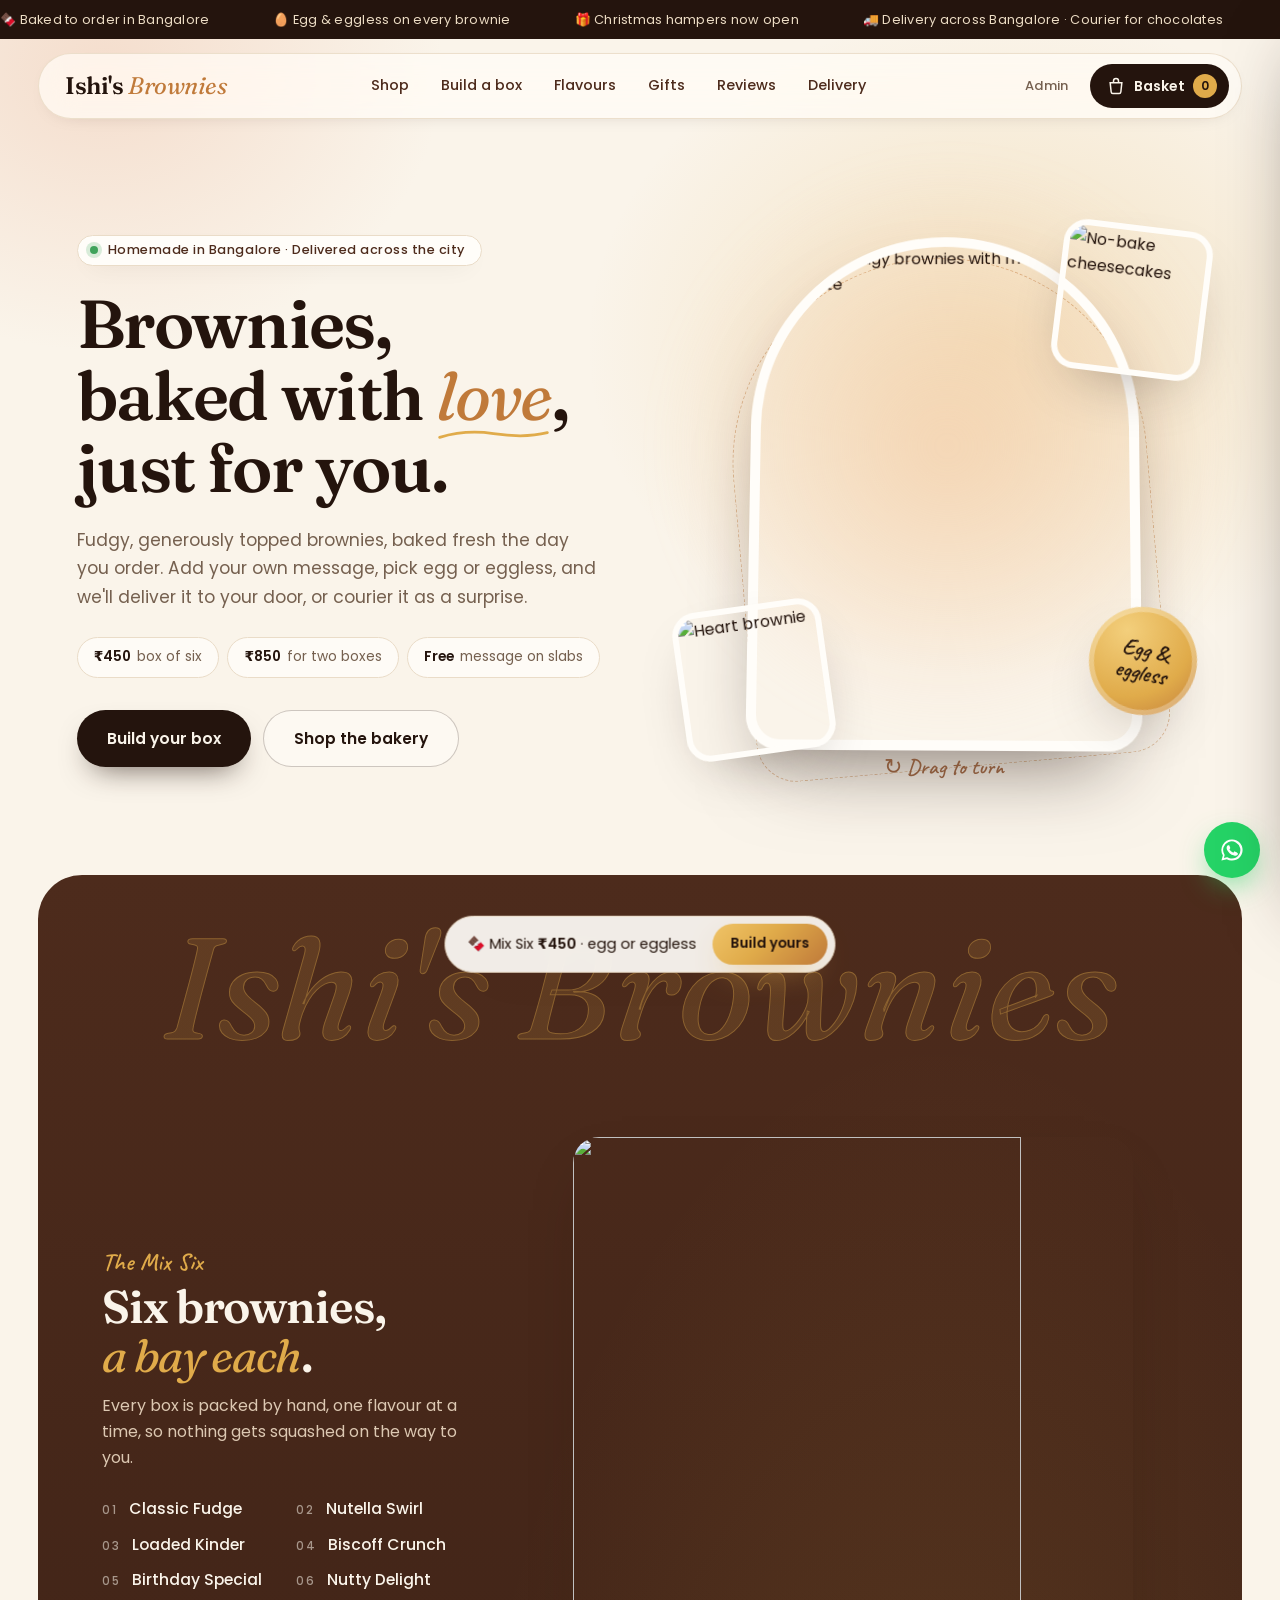
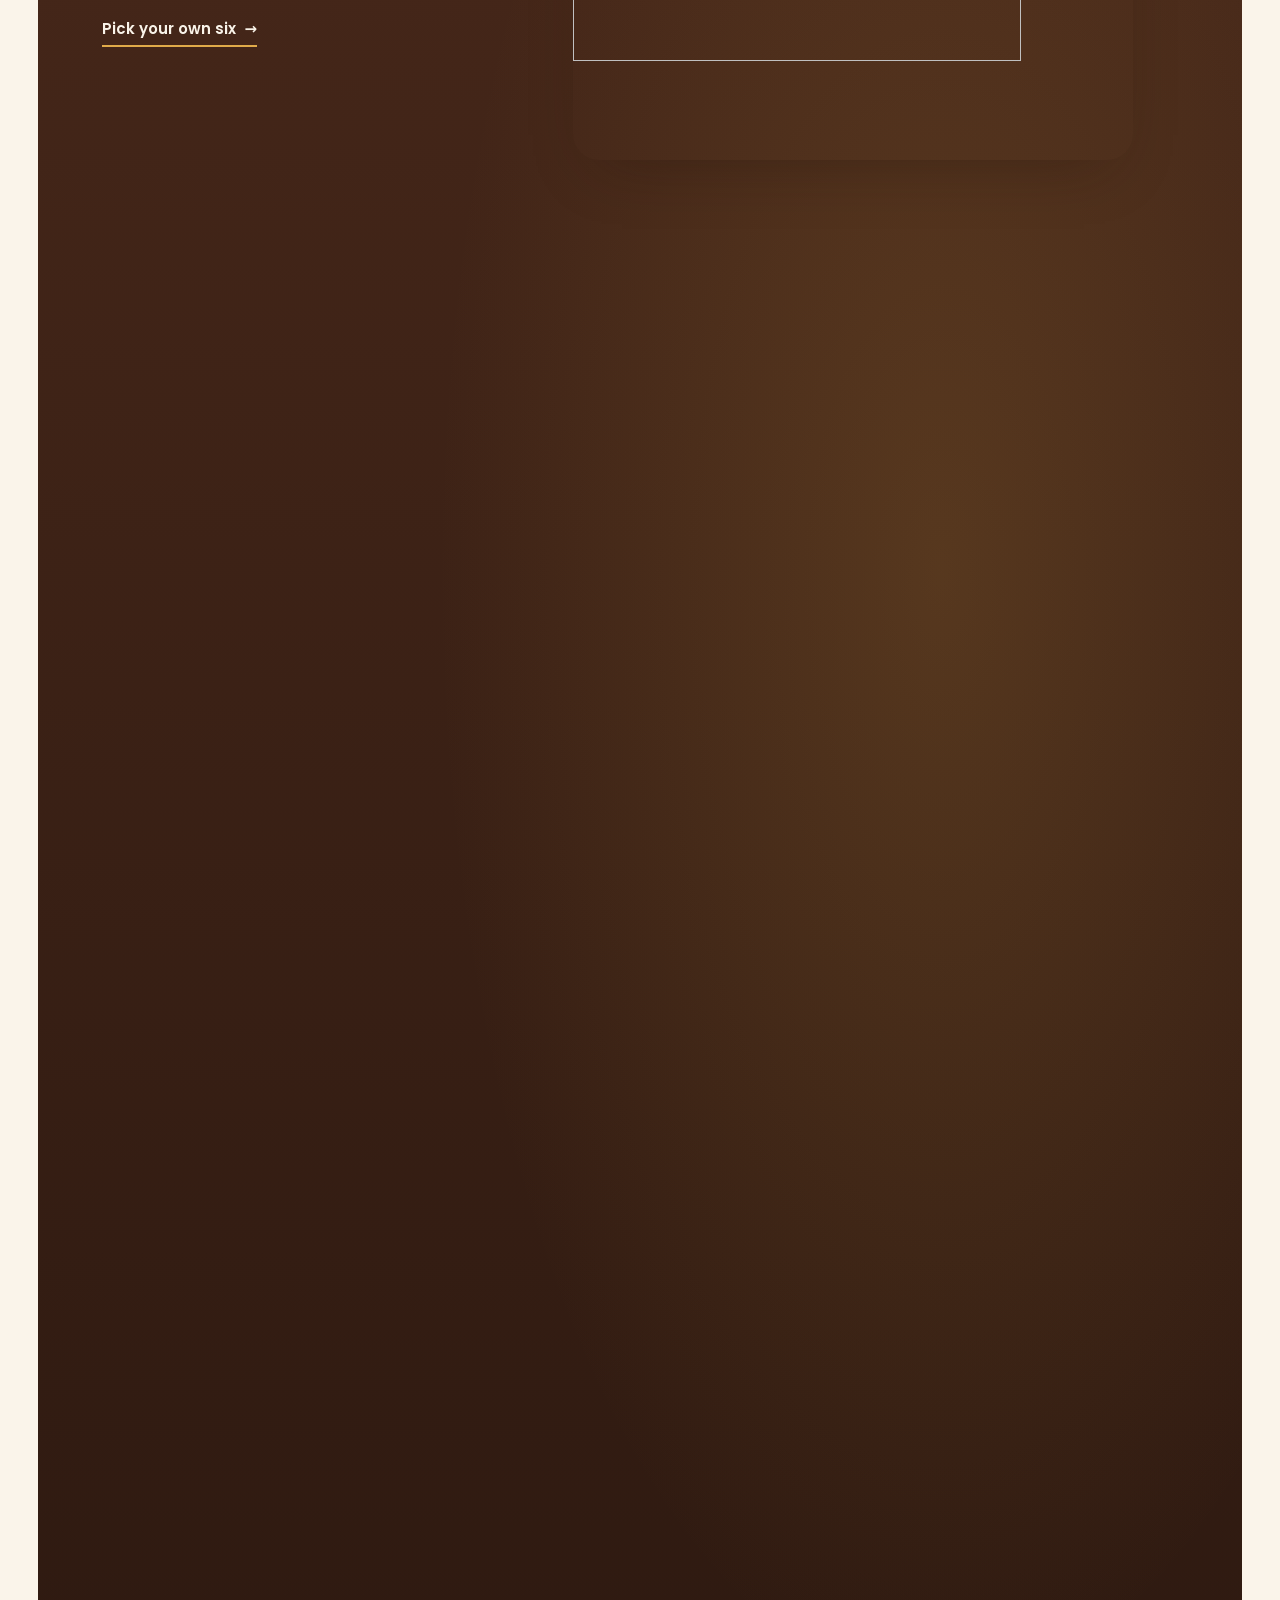
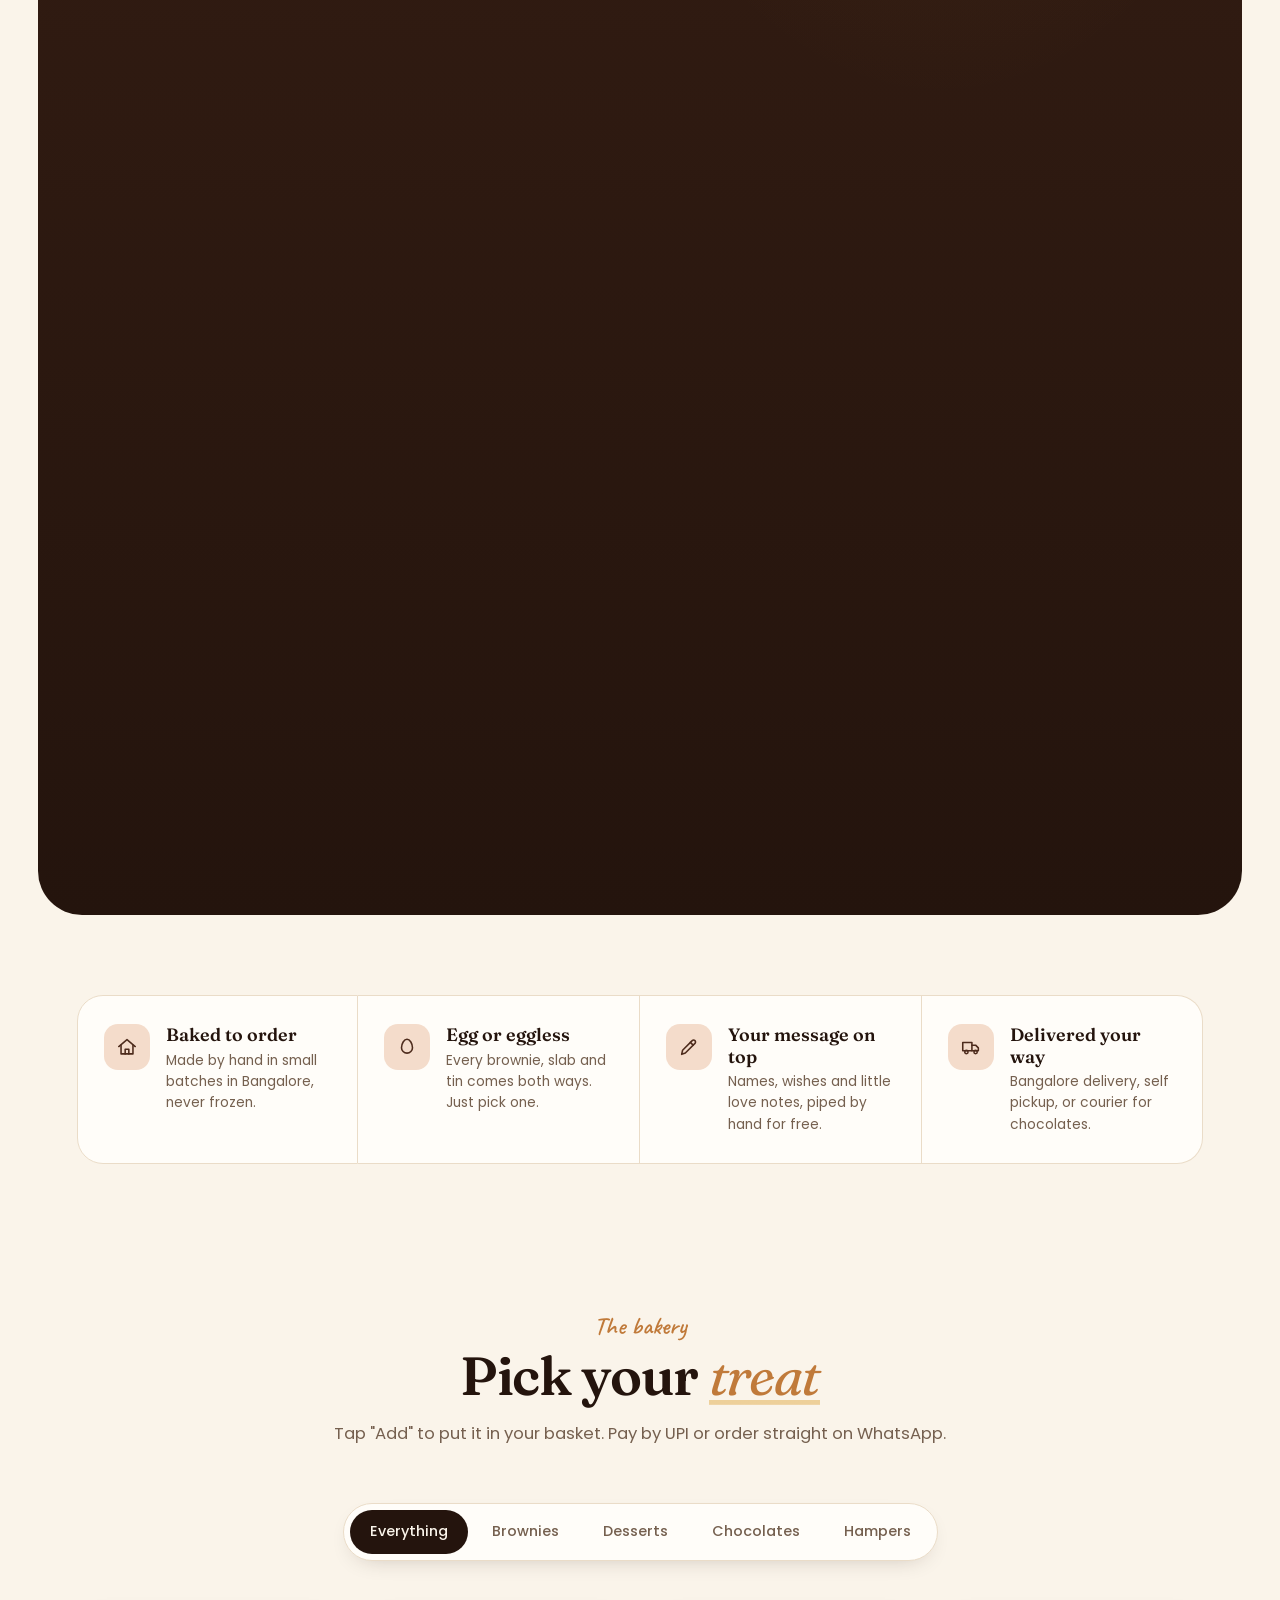
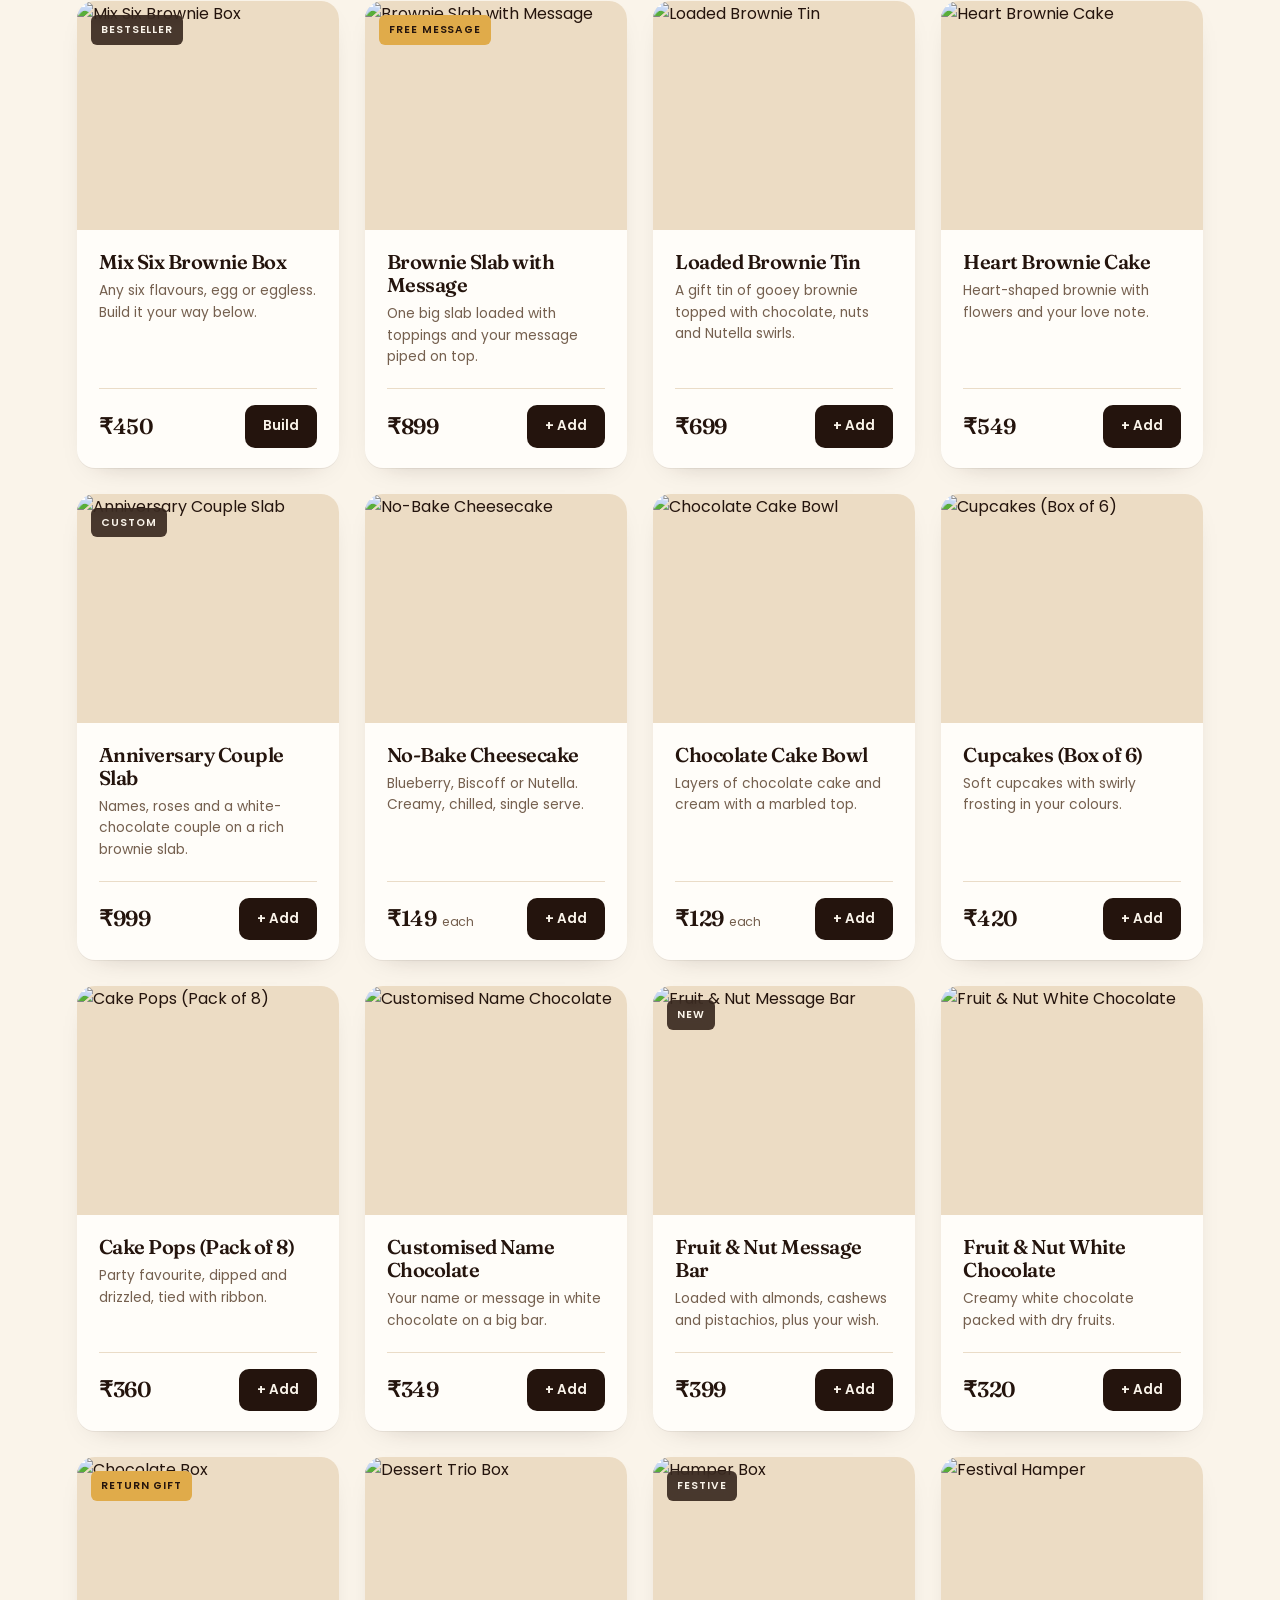
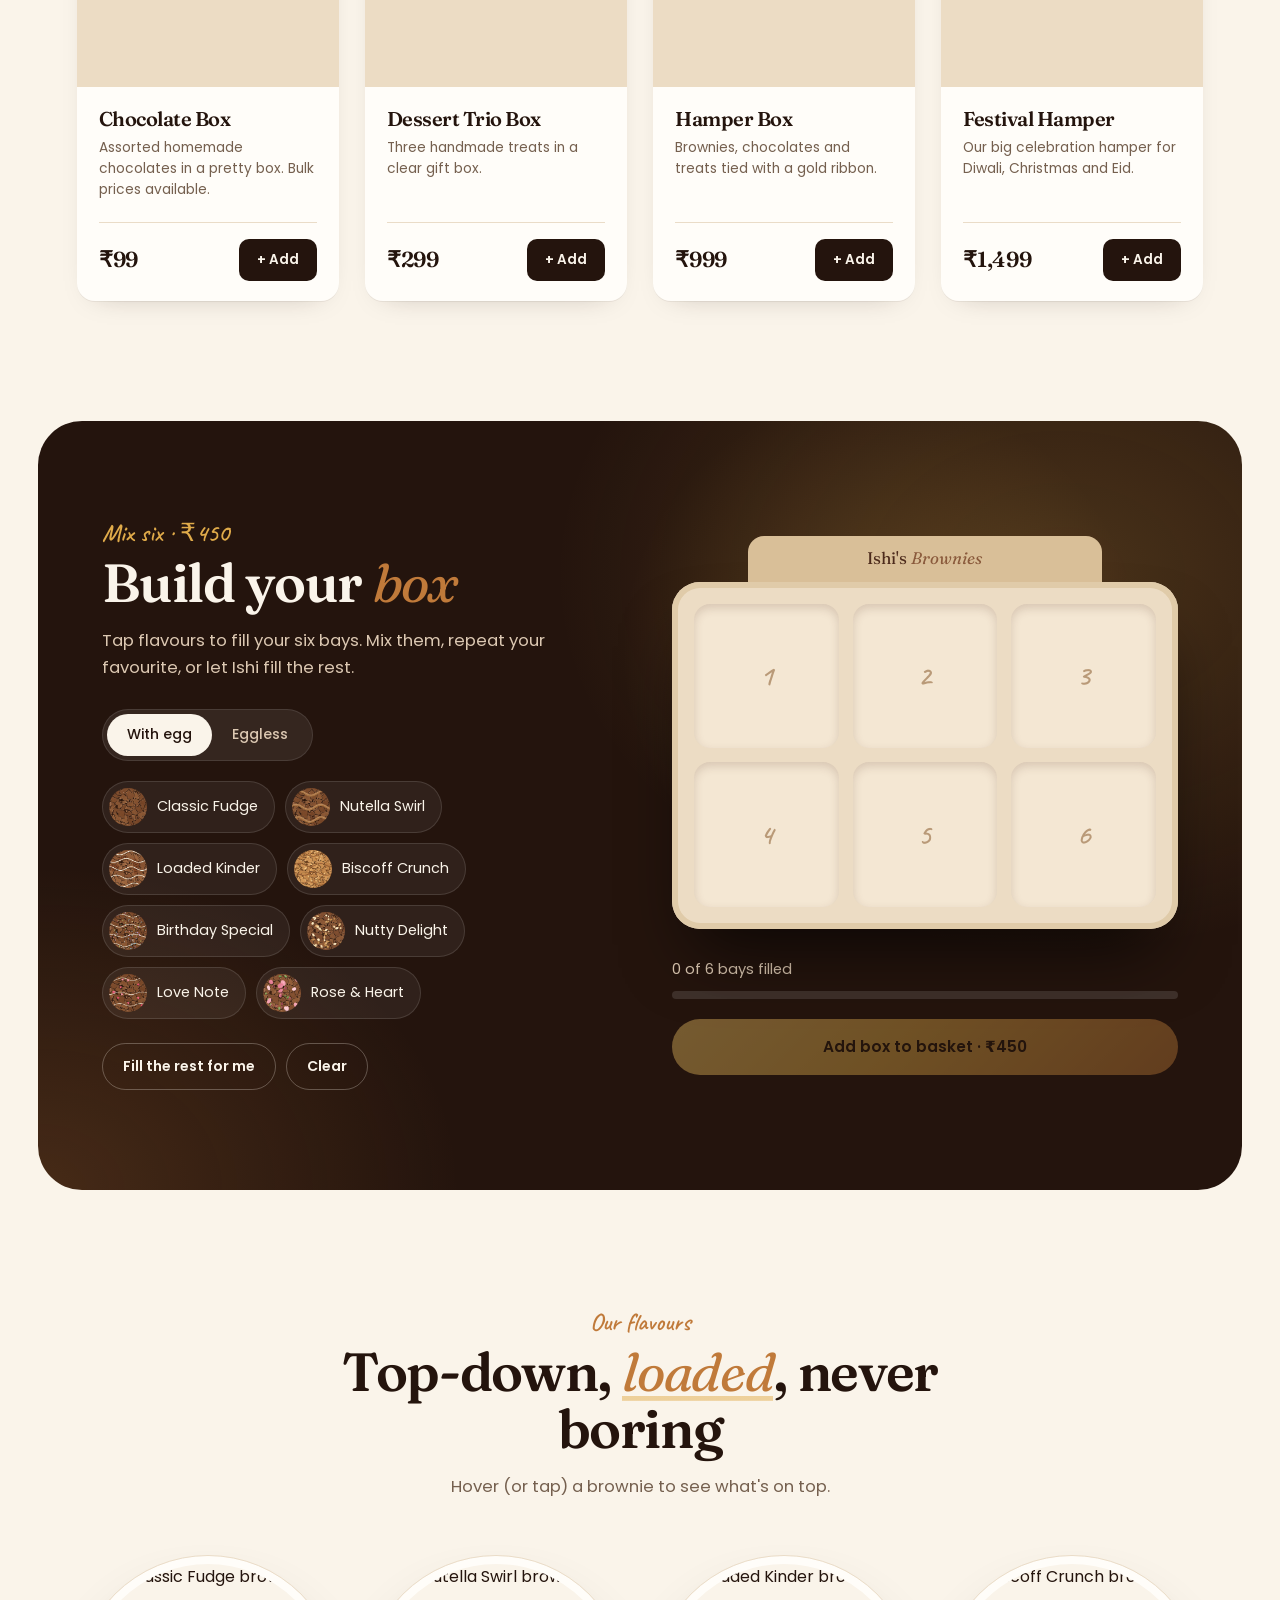
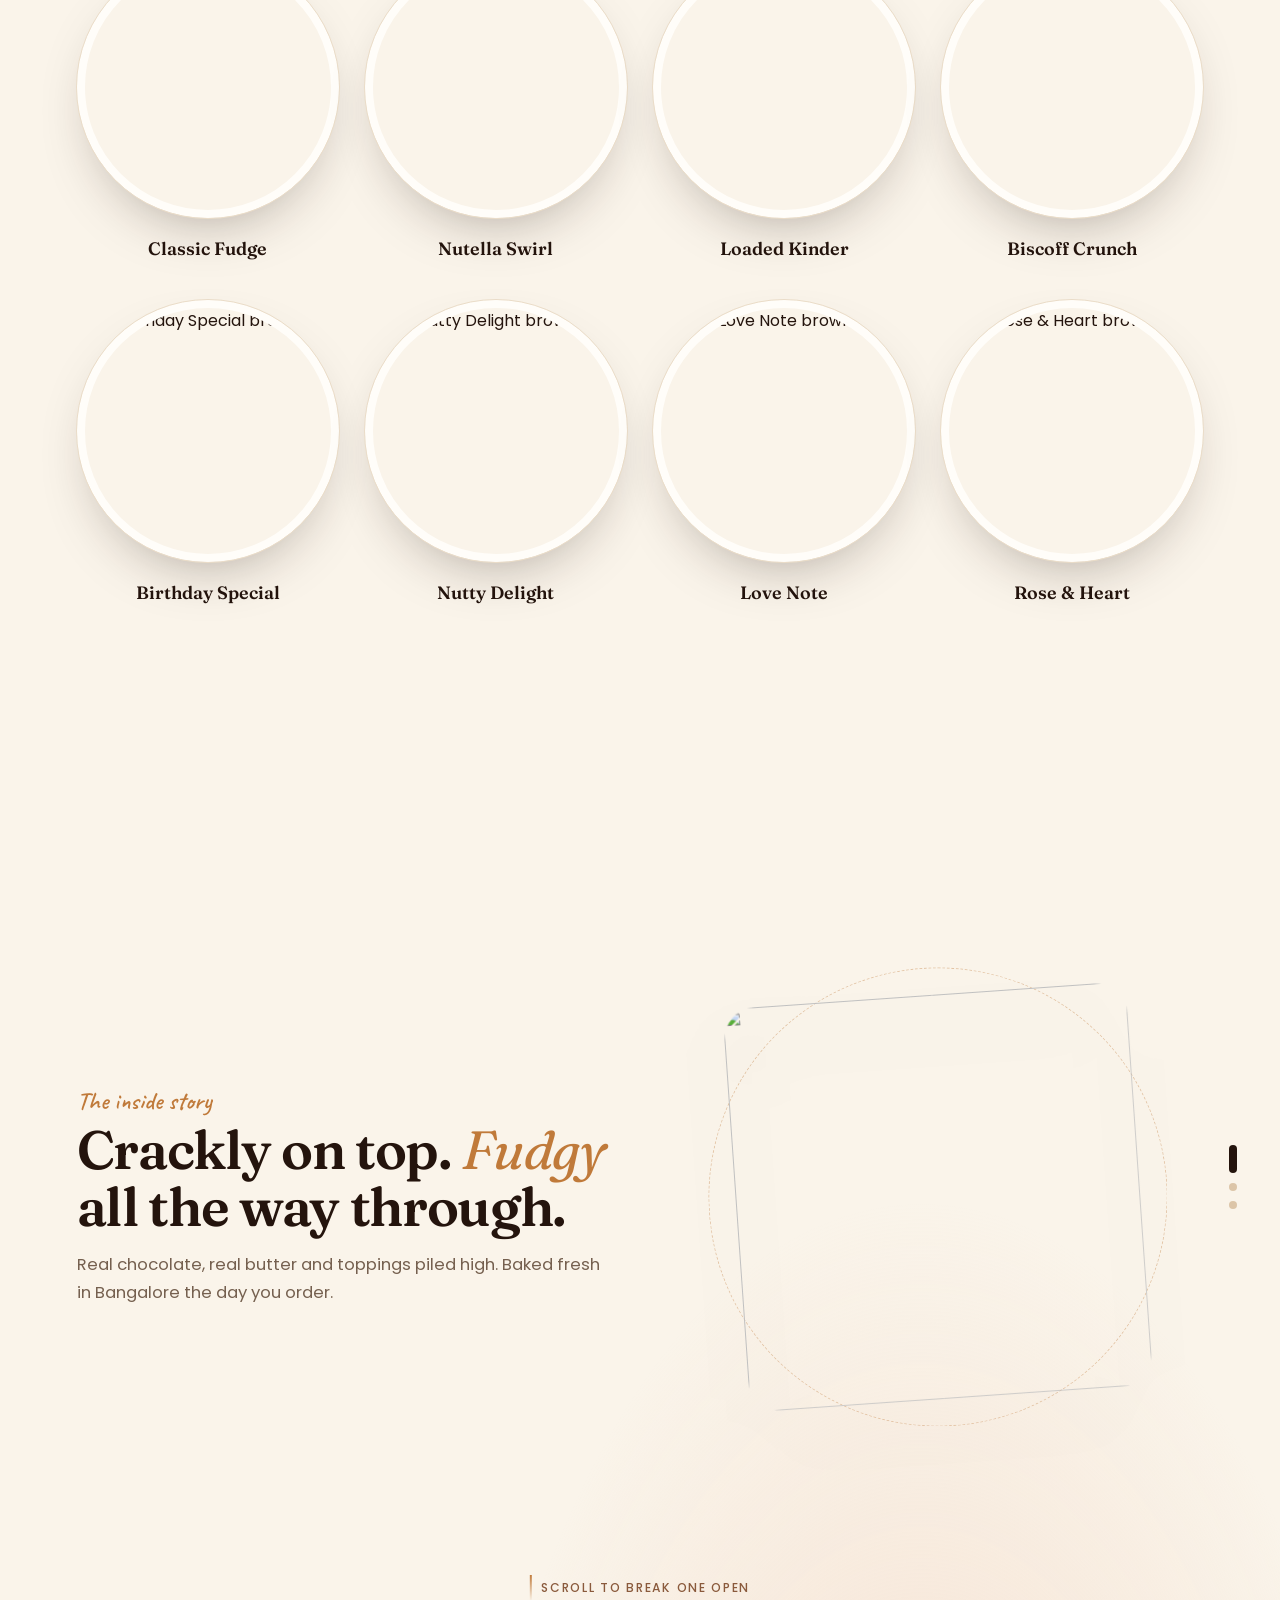
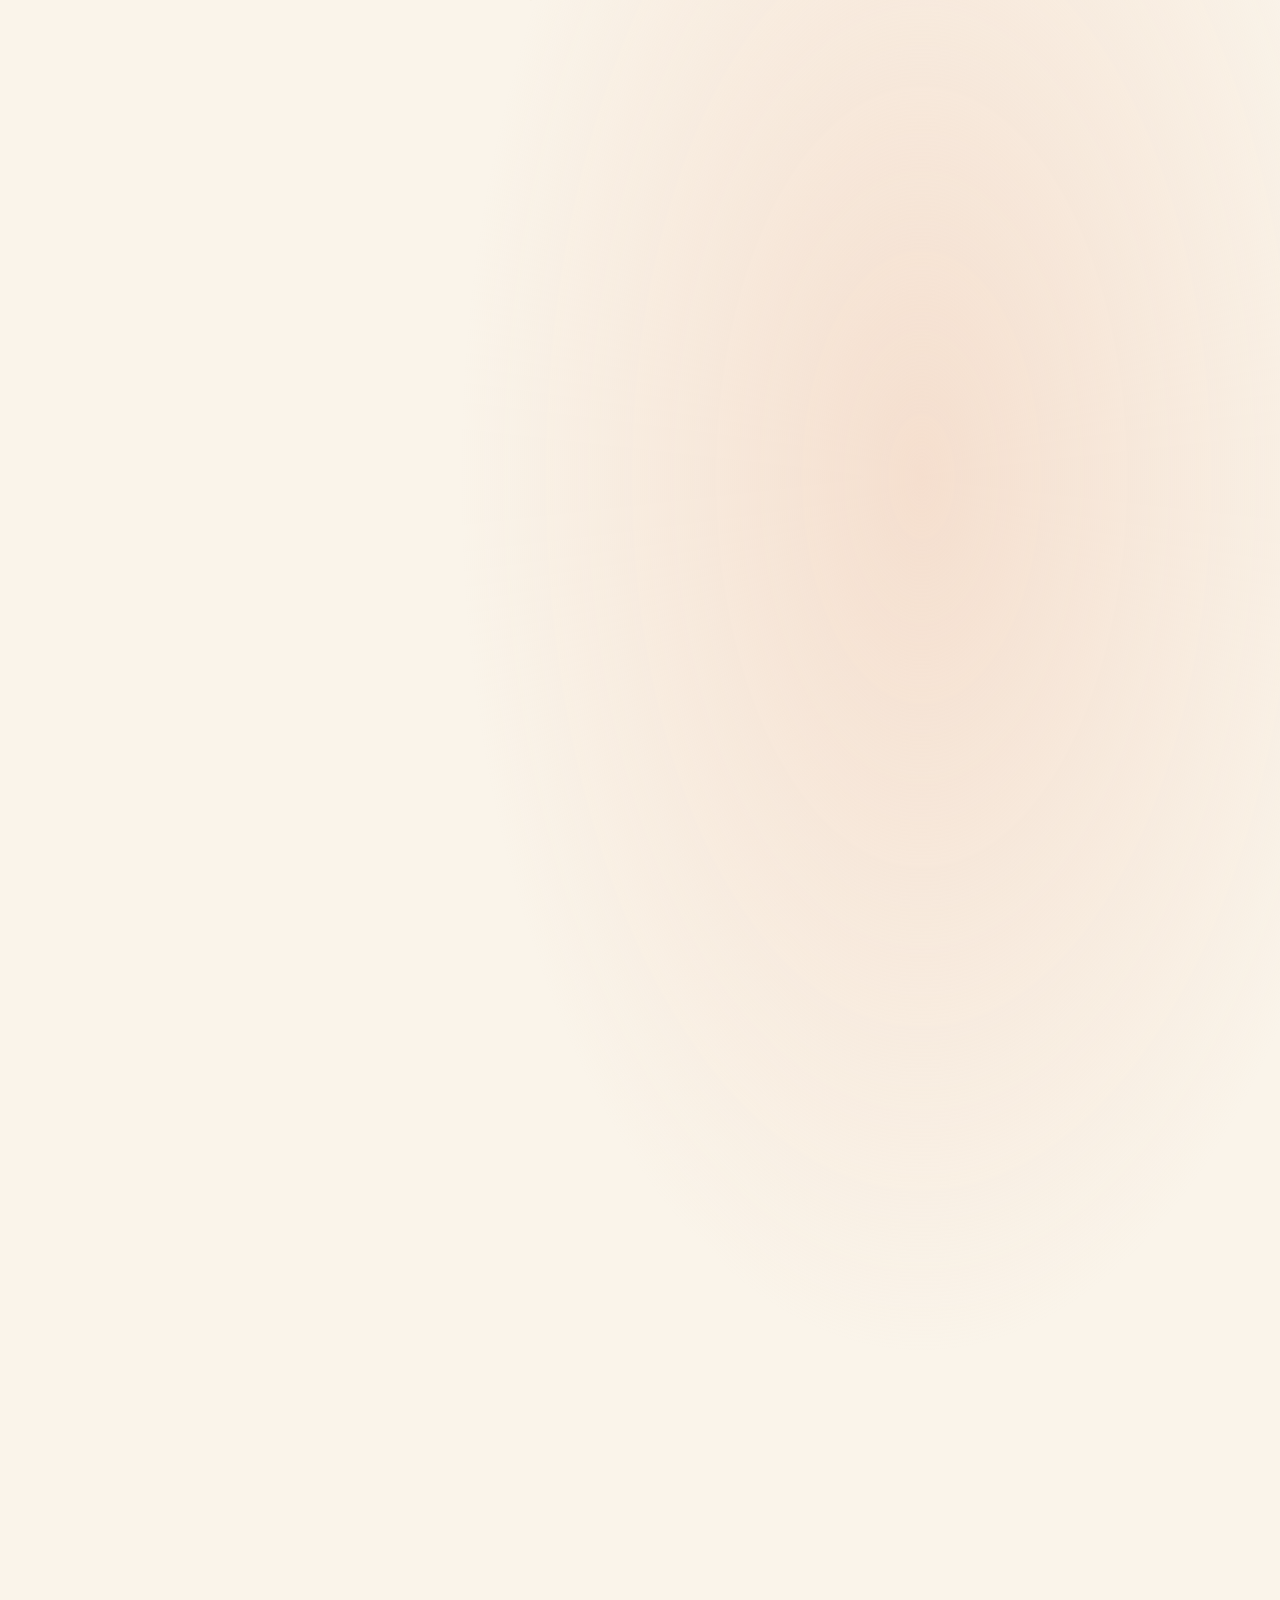
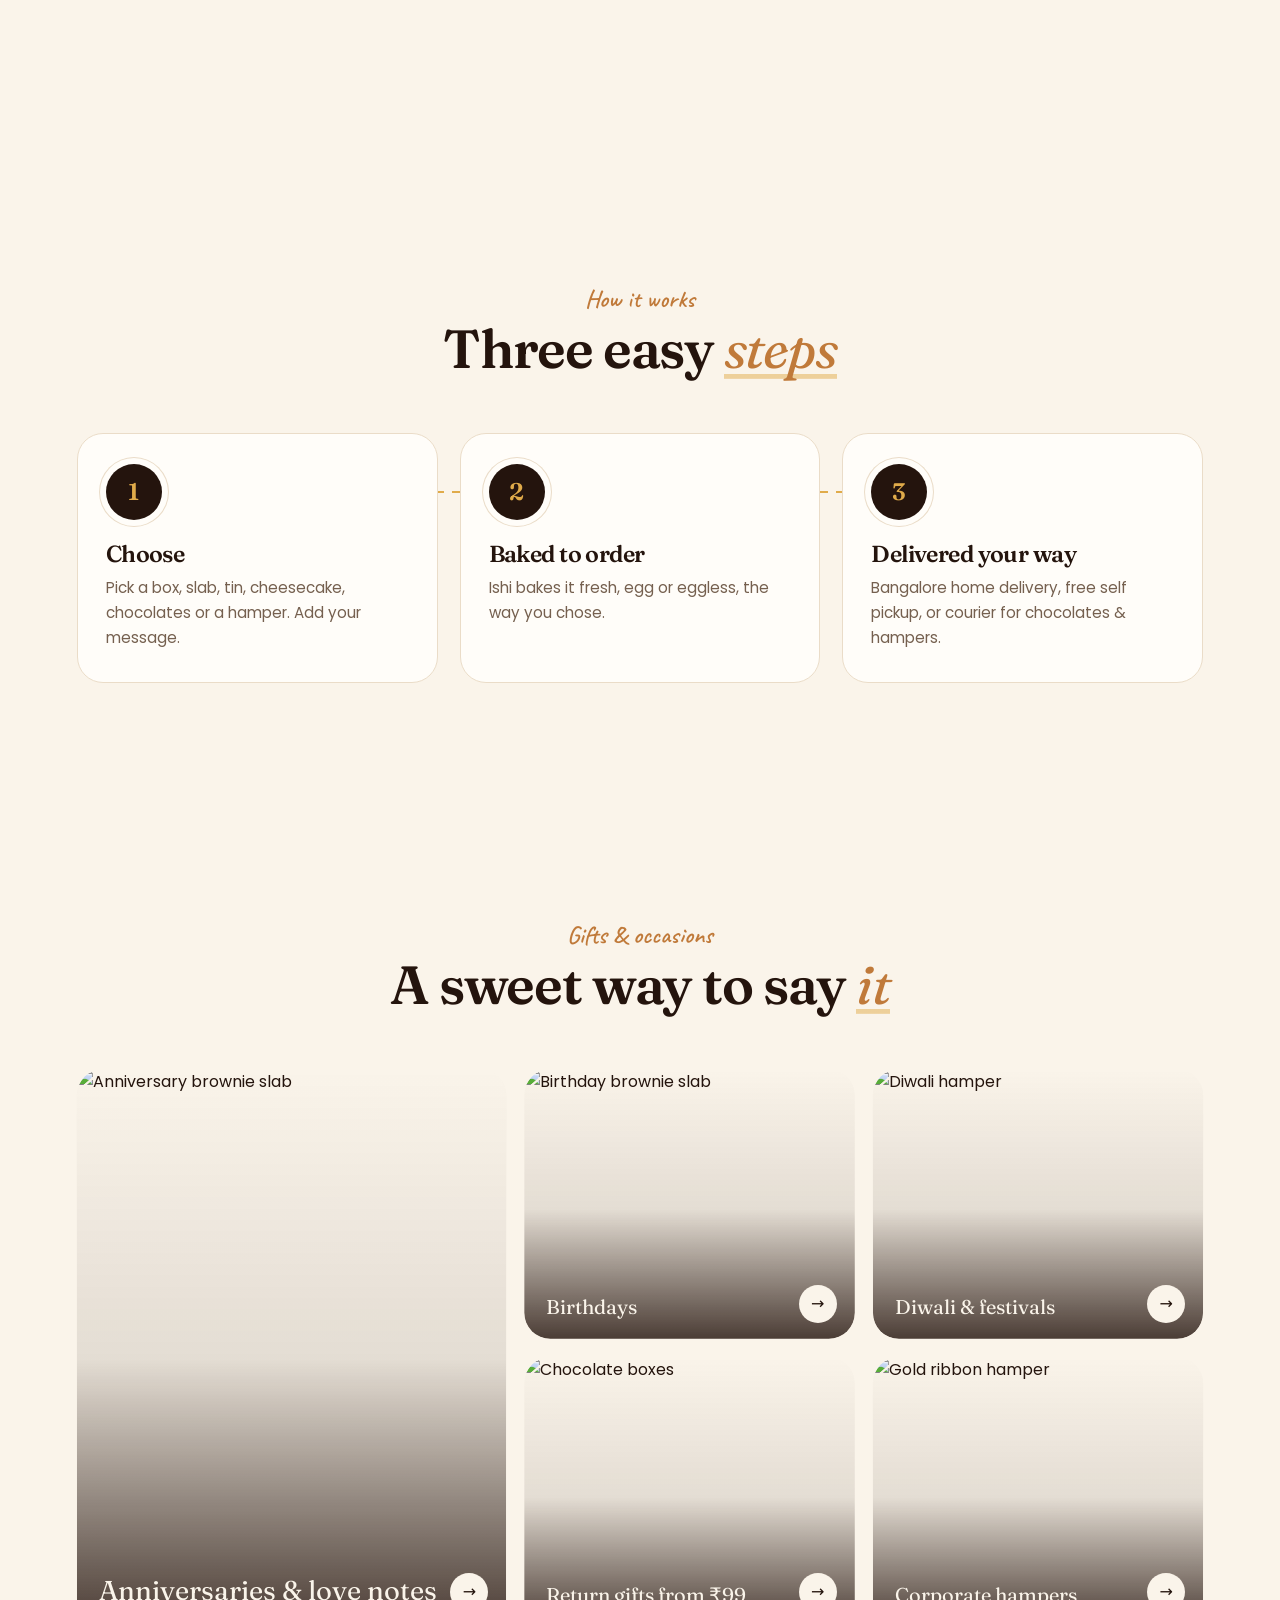
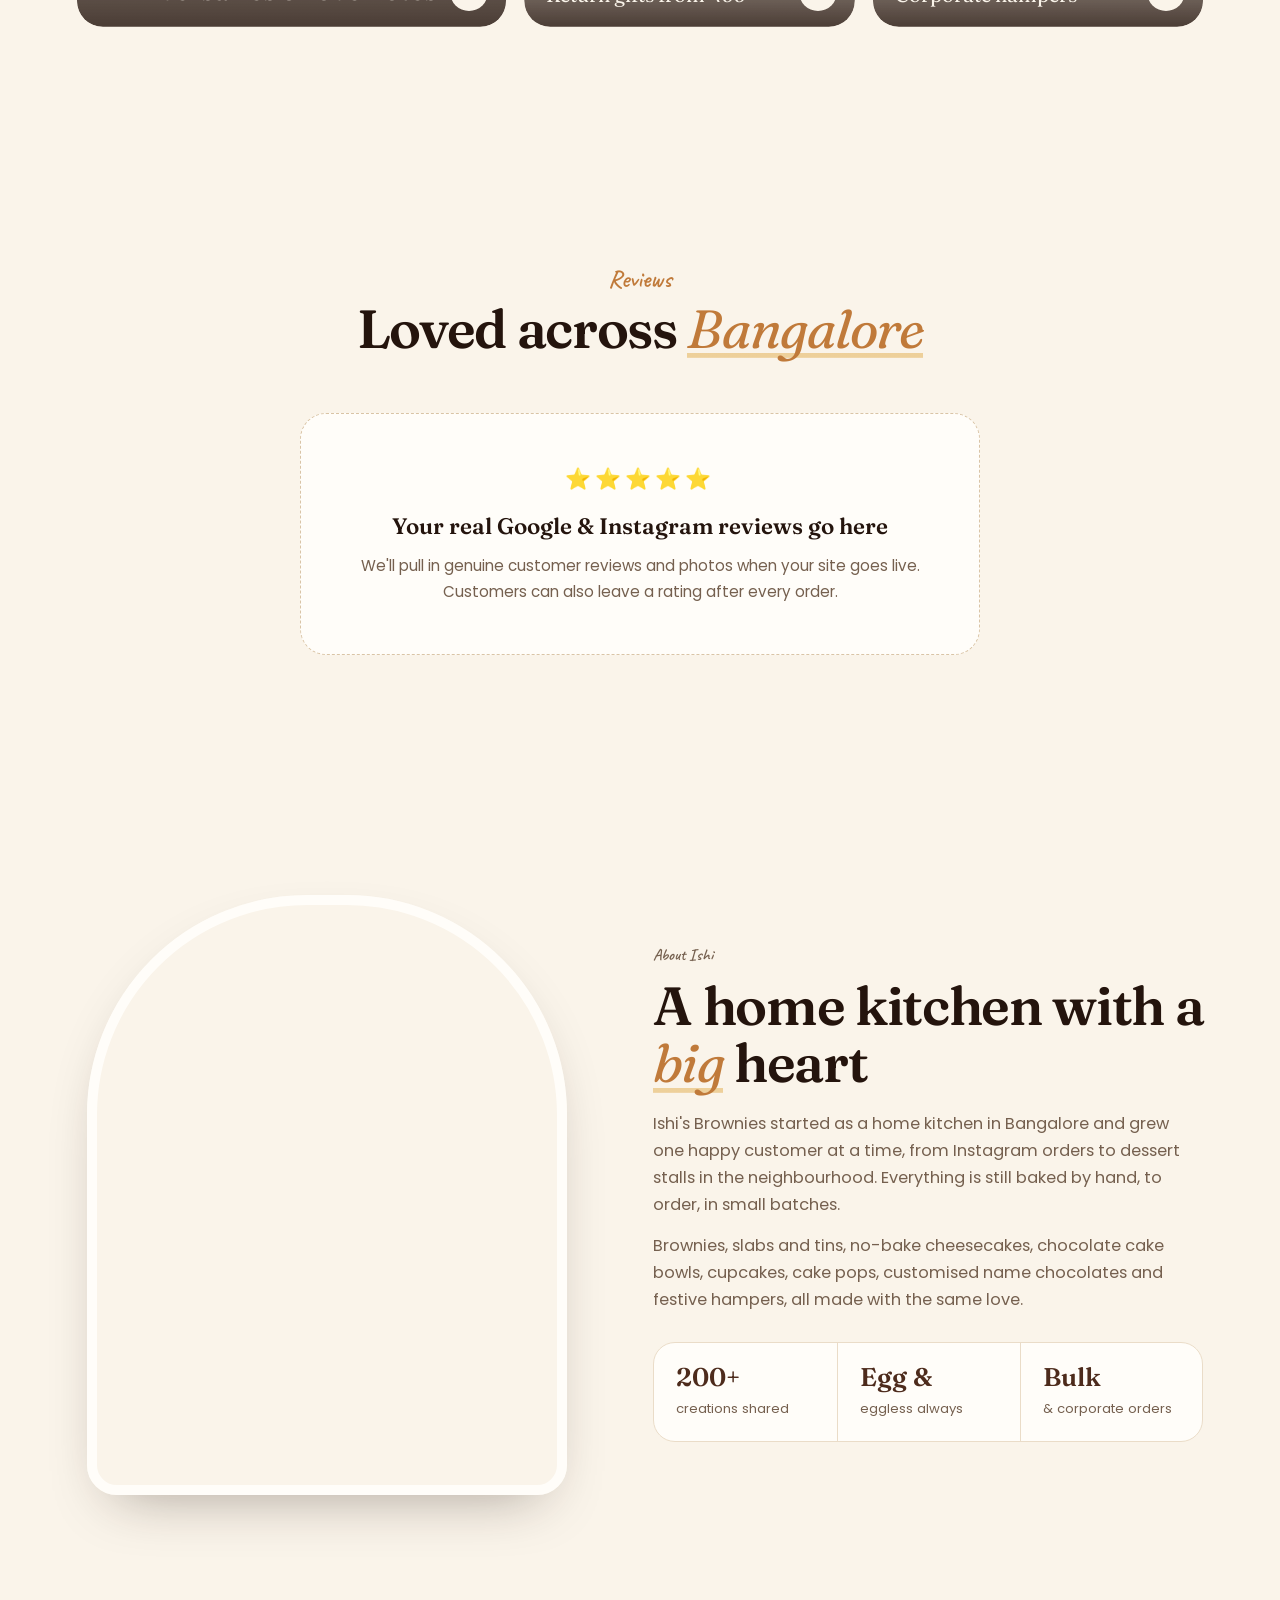
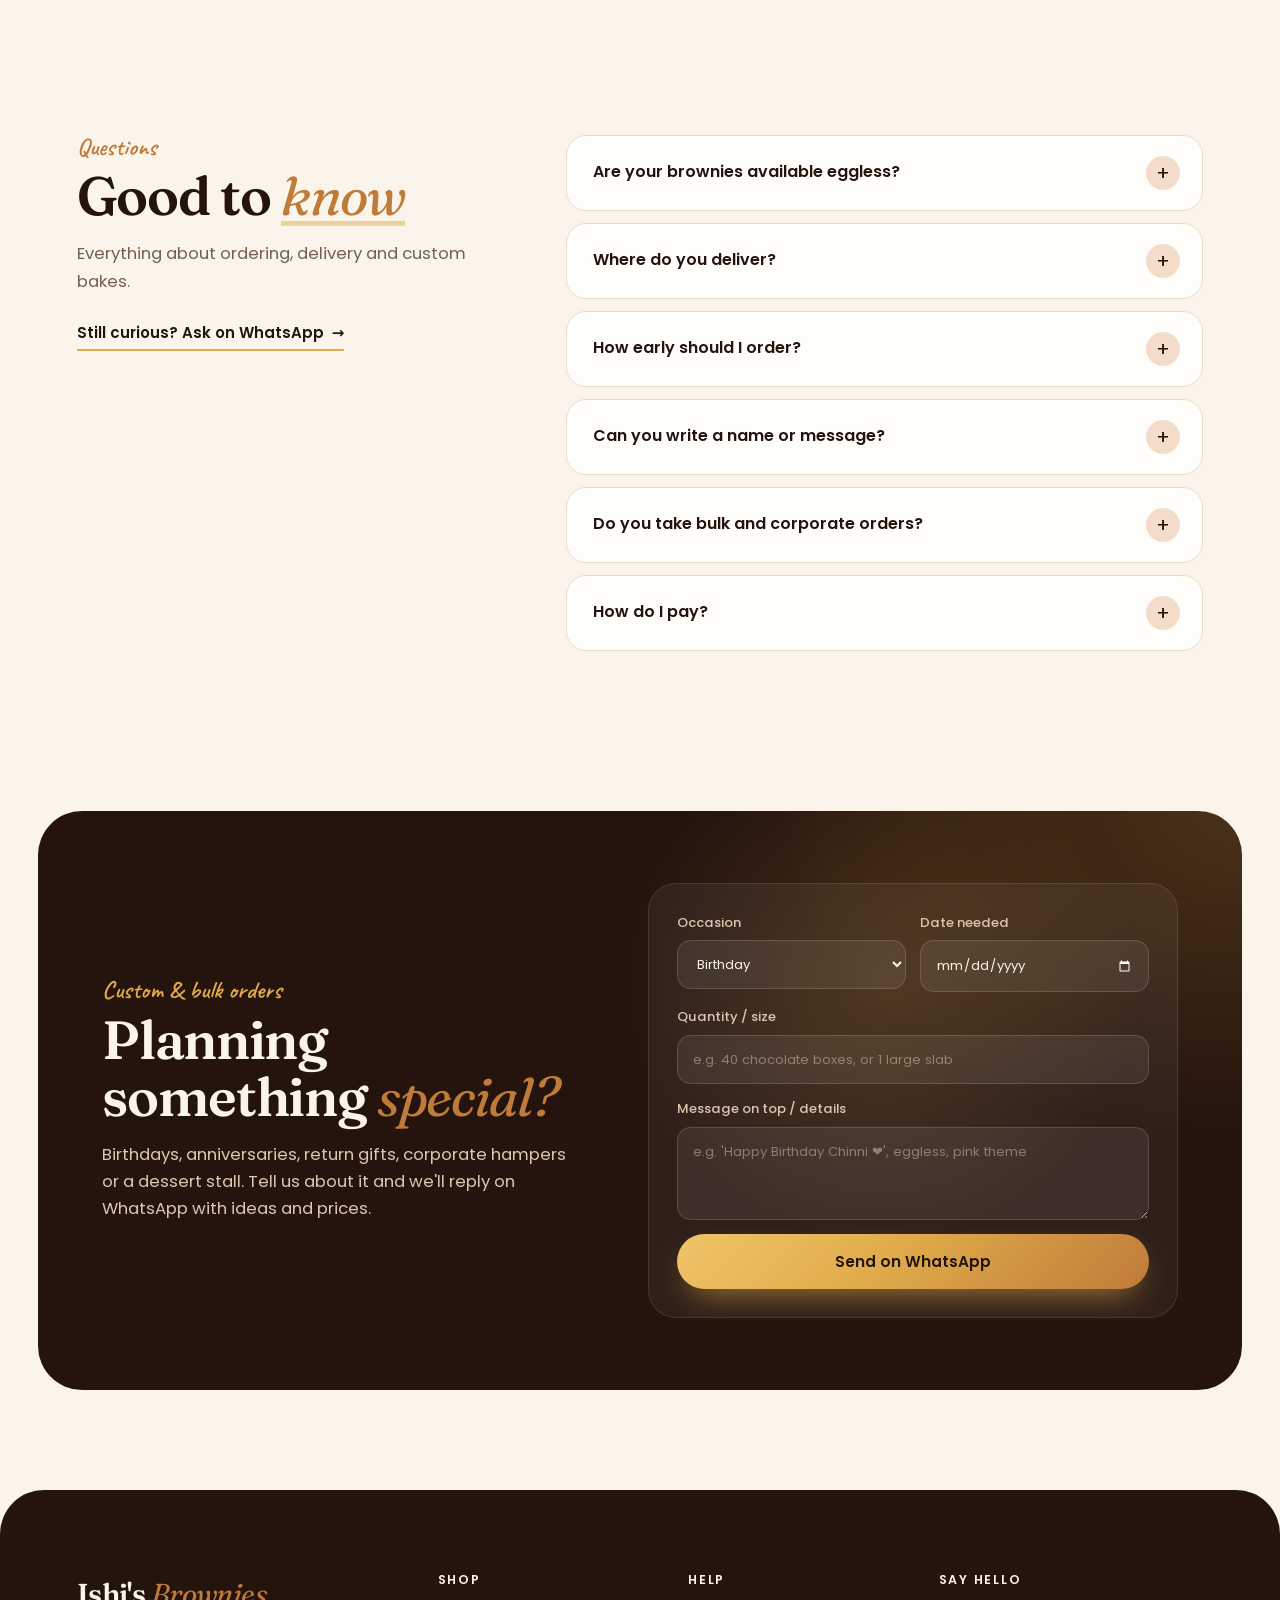
==== index.html @ 5044b7f2 "Ishi's Brownies sample website Co-Authored-By: Claude Fable 5.2 <noreply@anthropic.com>" ====
<!DOCTYPE html>
<html lang="en">
<head>
<meta charset="UTF-8">
<meta name="viewport" content="width=device-width, initial-scale=1.0">
<title>Ishi's Brownies | Homemade Brownies, Cheesecakes & Custom Chocolates in Bangalore</title>
<meta name="description" content="Fudgy homemade brownies, brownie slabs with your message, cheesecakes, cake bowls, name chocolates and gift hampers. Baked to order in Bangalore. Egg & eggless.">
<meta property="og:title" content="Ishi's Brownies | Homemade in Bangalore">
<meta property="og:description" content="Brownies, cheesecakes, custom chocolates & hampers, baked to order in Bangalore.">
<meta property="og:image" content="https://images.unsplash.com/photo-1606983340126-99ab4feaa64a?auto=format&amp;fit=crop&amp;w=900&amp;q=75">
<meta name="theme-color" content="#2b1a12">
<script type="application/ld+json">{"@context":"https://schema.org","@type":"Bakery","name":"Ishi's Brownies","image":"https://images.unsplash.com/photo-1606983340126-99ab4feaa64a?auto=format&amp;fit=crop&amp;w=900&amp;q=75","address":{"@type":"PostalAddress","addressLocality":"Bangalore","addressRegion":"Karnataka","addressCountry":"IN"},"telephone":"+91-9663819849","servesCuisine":"Desserts","priceRange":"₹₹","paymentAccepted":"UPI, Cash, Card"}</script>
<link rel="preconnect" href="https://images.unsplash.com" crossorigin>
<script>document.documentElement.classList.add("gl-pending");setTimeout(function(){document.documentElement.classList.remove("gl-pending")},9000)</script>
<link rel="stylesheet" href="styles.css">
<link rel="stylesheet" href="polish.css">
</head>
<body>

<div class="topbar"><div class="marquee"><div class="track">
  <span>🍫 Baked to order in Bangalore</span><span>🥚 Egg &amp; eggless on every brownie</span><span>🎁 Christmas hampers now open</span><span>🚚 Delivery across Bangalore · Courier for chocolates</span><span>✍️ Free message on every slab</span>
  <span>🍫 Baked to order in Bangalore</span><span>🥚 Egg &amp; eggless on every brownie</span><span>🎁 Christmas hampers now open</span><span>🚚 Delivery across Bangalore · Courier for chocolates</span><span>✍️ Free message on every slab</span>
</div></div></div>

<header class="nav" id="nav">
  <a href="#top" class="logo">Ishi's <em>Brownies</em></a>
  <nav class="links" id="links">
    <a href="#shop">Shop</a><a href="#build">Build a box</a><a href="#flavours">Flavours</a><a href="#gifts">Gifts</a><a href="#reviews">Reviews</a><a href="#delivery">Delivery</a>
  </nav>
  <div class="nav-r">
    <a class="admin-link" href="admin/index.html#admin" title="Owner admin panel">Admin</a>
    <button class="basket-btn" id="openBasket" aria-label="Open basket">
      <svg viewBox="0 0 24 24" width="20" height="20" fill="none" stroke="currentColor" stroke-width="1.8"><path d="M5 8h14l-1.2 11.2a2 2 0 0 1-2 1.8H8.2a2 2 0 0 1-2-1.8L5 8Z"/><path d="M9 8V6a3 3 0 0 1 6 0v2"/></svg>
      <span>Basket</span><b id="bCount">0</b>
    </button>
    <button class="burger" id="burger" aria-label="Menu"><i></i><i></i><i></i></button>
  </div>
</header>

<main id="top">

<!-- HERO -->
<section class="hero">
  <div class="hero-l">
    <p class="eyebrow reveal">Homemade in Bangalore · Delivered across the city</p>
    <h1 class="reveal">Brownies, baked with <em>love</em>, just for you.</h1>
    <p class="lead reveal">Fudgy, generously topped brownies, baked fresh the day you order. Add your own message, pick egg or eggless, and we'll deliver it to your door, or courier it as a surprise.</p>
    <div class="price-pills reveal">
      <span><b>₹450</b> box of six</span><span><b>₹850</b> for two boxes</span><span><b>Free</b> message on slabs</span>
    </div>
    <div class="cta reveal">
      <a href="#build" class="btn dark">Build your box</a>
      <a href="#shop" class="btn ghost">Shop the bakery</a>
    </div>
  </div>
  <div class="hero-r">
    <canvas class="gl" aria-label="A plate of brownies you can drag to turn"></canvas>
    <p class="hero-hint" aria-hidden="true"><span>↻</span> Drag to turn</p>
    <div class="hero-chip c1"><b>Baked today</b><span>never frozen</span></div>
    <div class="hero-chip c2"><b>Egg or eggless</b><span>on every brownie</span></div>
    <div class="spin-stage reveal" id="spinStage">
      <div class="spin-card" id="spinCard">
        <div class="face front"><img src="https://images.unsplash.com/photo-1606313564200-e75d5e30476c?auto=format&amp;fit=crop&amp;w=900&amp;q=75" alt="Stack of fudgy brownies with melted chocolate"></div>
        <div class="face back"><img src="https://images.unsplash.com/photo-1606983340126-99ab4feaa64a?auto=format&amp;fit=crop&amp;w=900&amp;q=75" alt="Happy Birthday brownie slab"></div>
      </div>
      <p class="drag-hint"><span>↻</span> Drag to turn</p>
    </div>
    <div class="float f1"><img src="https://images.unsplash.com/photo-1707248590553-29531e00bbed?auto=format&amp;fit=crop&amp;w=900&amp;q=75" alt="Heart brownie"></div>
    <div class="float f2"><img src="https://images.unsplash.com/photo-1695088957420-c3b97d1f1138?auto=format&amp;fit=crop&amp;w=900&amp;q=75" alt="No-bake cheesecakes"></div>
    <div class="sticker">Egg &amp;<br>eggless</div>
  </div>
</section>

<!-- SIX, ONE AT A TIME (3D, scroll-driven) -->
<section class="six" id="sixbox" aria-label="How a Mix Six box is packed">
  <div class="six-wm" aria-hidden="true">Ishi&apos;s Brownies</div>
  <div class="six-pin">
    <div class="six-copy">
      <p class="eyebrow">The Mix Six</p>
      <h2>Six brownies, <em>a bay each</em>.</h2>
      <p class="sub left">Every box is packed by hand, one flavour at a time, so nothing gets squashed on the way to you.</p>
      <ol class="six-list"><li><span>01</span>Classic Fudge</li><li><span>02</span>Nutella Swirl</li><li><span>03</span>Loaded Kinder</li><li><span>04</span>Biscoff Crunch</li><li><span>05</span>Birthday Special</li><li><span>06</span>Nutty Delight</li></ol>
      <a href="#build" class="six-link">Pick your own six <span>→</span></a>
    </div>
    <div class="six-stage" aria-hidden="true">
      <canvas class="gl"></canvas>
      <img class="six-fallback" src="https://images.unsplash.com/photo-1481391319762-47dff72954d9?auto=format&amp;fit=crop&amp;w=900&amp;q=75" alt="" loading="lazy">
    </div>
  </div>
</section>

<!-- TRUST -->
<section class="trust">
  <div class="t reveal"><span class="ic"><svg viewBox="0 0 24 24" fill="none" stroke="currentColor" stroke-width="1.7" stroke-linecap="round" stroke-linejoin="round"><path d="M3 11.5 12 4l9 7.5"/><path d="M5.5 10v9.5h13V10"/><path d="M10 19.5v-5h4v5"/></svg></span><div><b>Baked to order</b><p>Made by hand in small batches in Bangalore, never frozen.</p></div></div>
  <div class="t reveal"><span class="ic"><svg viewBox="0 0 24 24" fill="none" stroke="currentColor" stroke-width="1.7" stroke-linecap="round" stroke-linejoin="round"><path d="M12 3.5c3.2 0 6 5 6 9.2a6 6 0 0 1-12 0c0-4.2 2.8-9.2 6-9.2Z"/></svg></span><div><b>Egg or eggless</b><p>Every brownie, slab and tin comes both ways. Just pick one.</p></div></div>
  <div class="t reveal"><span class="ic"><svg viewBox="0 0 24 24" fill="none" stroke="currentColor" stroke-width="1.7" stroke-linecap="round" stroke-linejoin="round"><path d="M4 20l1-4.5L15.5 5a2.1 2.1 0 0 1 3 3L8 18.5 4 20Z"/><path d="M13.5 7l3 3"/></svg></span><div><b>Your message on top</b><p>Names, wishes and little love notes, piped by hand for free.</p></div></div>
  <div class="t reveal"><span class="ic"><svg viewBox="0 0 24 24" fill="none" stroke="currentColor" stroke-width="1.7" stroke-linecap="round" stroke-linejoin="round"><path d="M3 7h10v9H3z"/><path d="M13 10h4l3 3v3h-7"/><circle cx="7" cy="17.500" r="1.800"/><circle cx="17" cy="17.500" r="1.800"/></svg></span><div><b>Delivered your way</b><p>Bangalore delivery, self pickup, or courier for chocolates.</p></div></div>
</section>

<!-- SHOP -->
<section class="shop" id="shop">
  <div class="head reveal">
    <p class="eyebrow">The bakery</p>
    <h2>Pick your <em>treat</em></h2>
    <p class="sub">Tap "Add" to put it in your basket. Pay by UPI or order straight on WhatsApp.</p>
  </div>
  <div class="tabs reveal" id="tabs">
    <button class="on" data-c="all">Everything</button><button data-c="brownie">Brownies</button><button data-c="dessert">Desserts</button><button data-c="choco">Chocolates</button><button data-c="gift">Hampers</button>
  </div>
  <div class="grid" id="grid"></div>
</section>

<!-- BUILD A BOX -->
<section class="build" id="build">
  <div class="build-l reveal">
    <p class="eyebrow light">Mix six · ₹450</p>
    <h2>Build your <em>box</em></h2>
    <p class="sub light">Tap flavours to fill your six bays. Mix them, repeat your favourite, or let Ishi fill the rest.</p>
    <div class="egg-toggle" id="eggToggle"><button class="on" data-v="Egg">With egg</button><button data-v="Eggless">Eggless</button></div>
    <div class="chips" id="chips"></div>
    <div class="build-actions">
      <button class="btn light-ghost" id="fillRest">Fill the rest for me</button>
      <button class="btn light-ghost" id="clearBox">Clear</button>
    </div>
  </div>
  <div class="build-r reveal">
    <div class="box3d">
      <div class="box-lid"><span>Ishi's <em>Brownies</em></span></div>
      <div class="bays" id="bays"></div>
    </div>
    <div class="box-sum">
      <p id="boxStatus">0 of 6 bays filled</p>
      <div class="bar"><i id="boxBar"></i></div>
      <button class="btn gold" id="addBox" disabled>Add box to basket · ₹450</button>
    </div>
  </div>
</section>

<!-- FLAVOURS (hover reveal) -->
<section class="flavours" id="flavours">
  <div class="head reveal">
    <p class="eyebrow">Our flavours</p>
    <h2>Top-down, <em>loaded</em>, never boring</h2>
    <p class="sub">Hover (or tap) a brownie to see what's on top.</p>
  </div>
  <div class="fl-grid" id="flGrid"></div>
</section>

<!-- BREAK ONE OPEN (scroll-driven) -->
<section class="bo" id="breakopen" aria-label="Inside an Ishi's brownie">
  <div class="bo-pin">
    <div class="bo-copies">
      <div class="bo-copy on" data-s="0"><p class="eyebrow">The inside story</p><h2>Crackly on top. <em>Fudgy</em> all the way through.</h2><p class="sub left">Real chocolate, real butter and toppings piled high. Baked fresh in Bangalore the day you order.</p></div>
      <div class="bo-copy" data-s="1"><p class="eyebrow">Go on, break one</p><h2>Soft, dense and <em>gooey</em> in the middle.</h2><p class="sub left">Rich enough to stay soft right through, egg or eggless, so every piece pulls apart like this.</p></div>
      <div class="bo-copy" data-s="2"><p class="eyebrow">Your turn</p><h2>Now make a box <em>yours</em>.</h2><p class="sub left">Six brownies in any flavours you like, boxed by hand with your message.</p><div class="bo-buy"><a href="#build" class="btn dark">Build your box</a><span>₹450 · Bangalore delivery or pickup</span></div></div>
    </div>
    <div class="bo-visual" aria-hidden="true">
      <canvas class="gl"></canvas>
      <div class="bo-ring"></div>
      <div class="bo-stage">
        <div class="bo-goo"></div>
        <div class="bo-strands"><i style="--t:20%;--h:7%"></i><i style="--t:41%;--h:11%"></i><i style="--t:63%;--h:6%"></i><i style="--t:77%;--h:9%"></i></div>
        <div class="bo-half l"><img src="https://images.unsplash.com/photo-1606313564573-104197cf8f91?auto=format&amp;fit=crop&amp;w=1000&amp;q=78" alt=""></div>
        <div class="bo-half r"><img src="https://images.unsplash.com/photo-1606313564573-104197cf8f91?auto=format&amp;fit=crop&amp;w=1000&amp;q=78" alt=""></div>
        <div class="bo-crumbs"><i style="--x:-150px;--y:-170px;--r:140deg;--s:12px"></i><i style="--x:120px;--y:-210px;--r:-90deg;--s:9px"></i><i style="--x:-60px;--y:-250px;--r:60deg;--s:7px"></i><i style="--x:40px;--y:-120px;--r:200deg;--s:10px"></i><i style="--x:-110px;--y:150px;--r:-120deg;--s:11px"></i><i style="--x:90px;--y:210px;--r:80deg;--s:8px"></i><i style="--x:-20px;--y:260px;--r:160deg;--s:7px"></i><i style="--x:170px;--y:60px;--r:-60deg;--s:9px"></i><i style="--x:-190px;--y:20px;--r:110deg;--s:8px"></i><i style="--x:20px;--y:-30px;--r:90deg;--s:6px"></i></div>
      </div>
    </div>
    <div class="bo-dots" aria-hidden="true"><i class="on"></i><i></i><i></i></div>
    <p class="bo-hint" aria-hidden="true"><i></i>Scroll to break one open</p>
  </div>
</section>

<!-- HOW IT WORKS -->
<section class="steps" id="delivery">
  <div class="head reveal"><p class="eyebrow">How it works</p><h2>Three easy <em>steps</em></h2></div>
  <div class="st-grid">
    <div class="st reveal"><b>1</b><h3>Choose</h3><p>Pick a box, slab, tin, cheesecake, chocolates or a hamper. Add your message.</p></div>
    <div class="st reveal"><b>2</b><h3>Baked to order</h3><p>Ishi bakes it fresh, egg or eggless, the way you chose.</p></div>
    <div class="st reveal"><b>3</b><h3>Delivered your way</h3><p>Bangalore home delivery, free self pickup, or courier for chocolates &amp; hampers.</p></div>
  </div>
</section>

<!-- GIFTS -->
<section class="gifts" id="gifts">
  <div class="head reveal"><p class="eyebrow">Gifts &amp; occasions</p><h2>A sweet way to say <em>it</em></h2></div>
  <div class="gift-grid">
    <a href="#custom" class="g big reveal"><img src="https://images.unsplash.com/photo-1628509633348-a39defbc44c4?auto=format&amp;fit=crop&amp;w=900&amp;q=75" alt="Anniversary brownie slab"><span>Anniversaries &amp; love notes</span></a>
    <a href="#custom" class="g reveal"><img src="https://images.unsplash.com/photo-1606983340126-99ab4feaa64a?auto=format&amp;fit=crop&amp;w=900&amp;q=75" alt="Birthday brownie slab"><span>Birthdays</span></a>
    <a href="#custom" class="g reveal"><img src="https://images.unsplash.com/photo-1773450970959-cef81e9b1053?auto=format&amp;fit=crop&amp;w=900&amp;q=75" alt="Diwali hamper"><span>Diwali &amp; festivals</span></a>
    <a href="#custom" class="g reveal"><img src="https://images.unsplash.com/photo-1687795097254-f019f9d7fd17?auto=format&amp;fit=crop&amp;w=900&amp;q=75" alt="Chocolate boxes"><span>Return gifts from ₹99</span></a>
    <a href="#custom" class="g reveal"><img src="https://images.unsplash.com/photo-1508899203029-1c9eb493c9bd?auto=format&amp;fit=crop&amp;w=900&amp;q=75" alt="Gold ribbon hamper"><span>Corporate hampers</span></a>
  </div>
</section>

<!-- REVIEWS -->
<section class="reviews" id="reviews">
  <div class="head reveal"><p class="eyebrow">Reviews</p><h2>Loved across <em>Bangalore</em></h2></div>
  <div class="rev-placeholder reveal">
    <p>⭐⭐⭐⭐⭐</p>
    <b>Your real Google &amp; Instagram reviews go here</b>
    <span>We'll pull in genuine customer reviews and photos when your site goes live. Customers can also leave a rating after every order.</span>
  </div>
</section>

<!-- ABOUT -->
<section class="about">
  <div class="about-img reveal"><img src="https://images.unsplash.com/photo-1649773288716-4640be330759?auto=format&amp;fit=crop&amp;w=900&amp;q=75" alt="Decorating a brownie slab"></div>
  <div class="about-t reveal">
    <p class="eyebrow">About Ishi</p>
    <h2>A home kitchen with a <em>big</em> heart</h2>
    <p>Ishi's Brownies started as a home kitchen in Bangalore and grew one happy customer at a time, from Instagram orders to dessert stalls in the neighbourhood. Everything is still baked by hand, to order, in small batches.</p>
    <p>Brownies, slabs and tins, no-bake cheesecakes, chocolate cake bowls, cupcakes, cake pops, customised name chocolates and festive hampers, all made with the same love.</p>
    <div class="about-stats"><div><b>200+</b><span>creations shared</span></div><div><b>Egg &amp;</b><span>eggless always</span></div><div><b>Bulk</b><span>&amp; corporate orders</span></div></div>
  </div>
</section>

<!-- FAQ -->
<section class="faq" id="faq-sec">
  <div class="head reveal"><p class="eyebrow">Questions</p><h2>Good to <em>know</em></h2><p class="sub">Everything about ordering, delivery and custom bakes.</p><a class="faq-cta" href="https://wa.me/919663819849" target="_blank" rel="noopener">Still curious? Ask on WhatsApp <span>→</span></a></div>
  <div class="faq-list" id="faq"></div>
</section>

<!-- CUSTOM ORDER -->
<section class="custom" id="custom">
  <div class="custom-in reveal">
    <div>
      <p class="eyebrow light">Custom &amp; bulk orders</p>
      <h2 class="light">Planning something <em>special?</em></h2>
      <p class="sub light left">Birthdays, anniversaries, return gifts, corporate hampers or a dessert stall. Tell us about it and we'll reply on WhatsApp with ideas and prices.</p>
    </div>
    <form id="customForm">
      <label>Occasion<select name="occasion"><option>Birthday</option><option>Anniversary</option><option>Return gifts</option><option>Corporate hampers</option><option>Festival hampers</option><option>Dessert stall / party</option></select></label>
      <label>Date needed<input type="date" name="date" required></label>
      <label class="full">Quantity / size<input name="qty" placeholder="e.g. 40 chocolate boxes, or 1 large slab" required></label>
      <label class="full">Message on top / details<textarea name="msg" rows="3" placeholder="e.g. 'Happy Birthday Chinni ❤️', eggless, pink theme"></textarea></label>
      <button class="btn gold full" type="submit">Send on WhatsApp</button>
    </form>
  </div>
</section>

</main>

<footer class="foot">
  <div class="f-top">
    <div><a class="logo light" href="#top">Ishi's <em>Brownies</em></a><p>Homemade brownies &amp; desserts, baked to order in Bangalore.</p></div>
    <div><b>Shop</b><a href="#build">Build a box</a><a href="#shop">Everything</a><a href="#gifts">Gifts &amp; hampers</a><a href="#custom">Custom orders</a></div>
    <div><b>Help</b><a href="#delivery">Delivery</a><a href="#faq">FAQ</a><a href="#custom">Bulk orders</a><a href="admin/index.html#admin">Owner admin</a></div>
    <div><b>Say hello</b><a href="https://www.instagram.com/ishis_brownies/" target="_blank" rel="noopener">Instagram @ishis_brownies</a><a href="https://wa.me/919663819849" target="_blank" rel="noopener">WhatsApp 96638 19849</a><a href="#top">Bangalore, Karnataka</a></div>
  </div>
  <p class="f-bot">© 2026 Ishi's Brownies · Sample website</p>
</footer>

<!-- sticky summary -->
<div class="sticky-sum" id="stickySum"><span>🍫 Mix Six <b>₹450</b> · egg or eggless</span><a href="#build" class="btn gold sm">Build yours</a></div>

<!-- basket drawer -->
<div class="veil" id="veil"></div>
<aside class="drawer" id="drawer" aria-label="Basket">
  <div class="d-head"><h3>Your basket</h3><button id="closeBasket" aria-label="Close">✕</button></div>
  <div class="d-items" id="dItems"></div>
  <div class="d-foot">
    <label class="d-opt">Delivery<select id="dDel"><option value="60">Bangalore delivery · ₹60</option><option value="0">Self pickup · Free</option><option value="80">Courier (chocolates) · ₹80</option></select></label>
    <label class="d-opt">Delivery date<input type="date" id="dDate"></label>
    <div class="d-row"><span>Subtotal</span><b id="dSub">₹0</b></div>
    <div class="d-row tot"><span>Total</span><b id="dTot">₹0</b></div>
    <button class="btn dark full" id="payUpi">Pay with UPI</button>
    <button class="btn wa full" id="orderWa">Order on WhatsApp</button>
  </div>
</aside>

<a class="wa-float" href="https://wa.me/919663819849" target="_blank" rel="noopener" aria-label="WhatsApp">
  <svg viewBox="0 0 32 32" width="26" height="26" fill="#fff"><path d="M16 3a13 13 0 0 0-11.2 19.6L3 29l6.6-1.7A13 13 0 1 0 16 3Zm0 23.6c-2 0-4-.6-5.7-1.6l-.4-.2-3.9 1 1-3.8-.3-.4A10.6 10.6 0 1 1 16 26.6Zm5.8-7.9c-.3-.2-1.9-.9-2.2-1-.3-.1-.5-.2-.7.2l-1 1.2c-.2.2-.4.2-.7.1a8.7 8.7 0 0 1-4.3-3.8c-.3-.6.3-.5.9-1.7.1-.2 0-.4 0-.6l-1-2.4c-.3-.6-.5-.5-.7-.5h-.6c-.2 0-.6.1-.9.4-.3.3-1.2 1.2-1.2 2.9s1.2 3.4 1.4 3.6c.2.2 2.4 3.7 5.9 5.2 2.2.9 3 1 4.1.8.7-.1 1.9-.8 2.2-1.5.3-.8.3-1.4.2-1.5-.1-.2-.3-.3-.6-.4Z"/></svg>
</a>

<div class="toast" id="toast"></div>
<script src="script.js"></script>
<script src="polish.js"></script>
<script src="scene3d.js"></script>
</body>
</html>
---- styles.css ----
@font-face{font-family:'Fraunces';src:url(fonts/fraunces-latin-400-normal.woff2) format('woff2');font-weight:400;font-style:normal;font-display:swap}
@font-face{font-family:'Fraunces';src:url(fonts/fraunces-latin-600-normal.woff2) format('woff2');font-weight:600;font-style:normal;font-display:swap}
@font-face{font-family:'Fraunces';src:url(fonts/fraunces-latin-400-italic.woff2) format('woff2');font-weight:400;font-style:italic;font-display:swap}
@font-face{font-family:'Fraunces';src:url(fonts/fraunces-latin-600-italic.woff2) format('woff2');font-weight:600;font-style:italic;font-display:swap}
@font-face{font-family:'Poppins';src:url(fonts/poppins-latin-400-normal.woff2) format('woff2');font-weight:400;font-display:swap}
@font-face{font-family:'Poppins';src:url(fonts/poppins-latin-500-normal.woff2) format('woff2');font-weight:500;font-display:swap}
@font-face{font-family:'Poppins';src:url(fonts/poppins-latin-600-normal.woff2) format('woff2');font-weight:600;font-display:swap}
@font-face{font-family:'Caveat';src:url(fonts/caveat-latin-600-normal.woff2) format('woff2');font-weight:600;font-display:swap}

:root{
  --choc:#24140d; --cocoa:#4d2b1c; --milk:#8a5a3c; --caramel:#c07a3a; --gold:#e0ab4a; --blush:#f4dccb;
  --cream:#faf4ea; --kraft:#ecdcc4; --paper:#fffdf9; --ink:#24140d; --muted:#75604f; --line:#eadcc8;
  --serif:'Fraunces',Georgia,serif; --sans:'Poppins',system-ui,sans-serif; --hand:'Caveat',cursive;
  --r:26px; --r-sm:16px;
  --shadow:0 24px 60px -28px rgba(36,20,13,.42);
  --shadow-sm:0 8px 24px -14px rgba(36,20,13,.3);
  --ease:cubic-bezier(.2,.8,.2,1);
  --pad:max(6vw,calc((100vw - 1280px)/2));
}
*{box-sizing:border-box;margin:0;padding:0}
html{scroll-behavior:smooth;overflow-x:hidden;overflow-x:clip;scroll-padding-top:96px}
body{font-family:var(--sans);background:var(--cream);color:var(--ink);line-height:1.65;overflow-x:hidden;overflow-x:clip;-webkit-font-smoothing:antialiased}
img{display:block;max-width:100%}
a{color:inherit;text-decoration:none}
button{font:inherit;cursor:pointer;border:0;background:none;color:inherit}
:focus-visible{outline:2px solid var(--caramel);outline-offset:3px;border-radius:8px}
::selection{background:var(--gold);color:var(--choc)}
h1,h2,h3{font-family:var(--serif);font-weight:600;letter-spacing:-.025em;line-height:1.06}
h1 em,h2 em{font-style:italic;font-weight:400;color:var(--caramel)}
.light,h2.light{color:var(--cream)}
section{padding:120px var(--pad);position:relative}
.head{text-align:center;max-width:680px;margin:0 auto 56px}
.eyebrow{font-family:var(--hand);font-size:1.55rem;color:var(--caramel);margin-bottom:8px;line-height:1}
.eyebrow.light{color:var(--gold)}
h2{font-size:clamp(2.1rem,4.2vw,3.4rem)}
.sub{color:var(--muted);margin-top:16px;font-size:1.04rem}
.sub.light{color:#dcc8b2}.sub.left{text-align:left}

/* buttons */
.btn{display:inline-flex;align-items:center;justify-content:center;gap:8px;padding:15px 30px;border-radius:999px;font-weight:600;font-size:.96rem;transition:transform .3s var(--ease),box-shadow .3s,background .3s,color .3s,border-color .3s}
.btn:hover{transform:translateY(-2px)}
.btn:active{transform:translateY(0) scale(.98)}
.btn.dark{background:var(--choc);color:var(--cream);box-shadow:0 14px 30px -14px rgba(36,20,13,.7)}
.btn.dark:hover{background:var(--cocoa)}
.btn.ghost{border:1.5px solid rgba(36,20,13,.22);background:rgba(255,253,249,.5)}
.btn.ghost:hover{border-color:var(--choc);background:var(--paper)}
.btn.gold{background:linear-gradient(135deg,#f0c468,var(--gold) 45%,var(--caramel));color:var(--choc);box-shadow:0 14px 34px -14px rgba(224,171,74,.85)}
.btn.gold:disabled{opacity:.4;cursor:not-allowed;transform:none;box-shadow:none}
.btn.light-ghost{border:1.5px solid rgba(250,244,234,.28);color:var(--cream);padding:11px 20px;font-size:.88rem}
.btn.light-ghost:hover{background:rgba(250,244,234,.1);border-color:rgba(250,244,234,.6)}
.btn.wa{background:#1fb457;color:#fff}
.btn.wa:hover{background:#1a9e4c}
.btn.full{width:100%}
.btn.sm{padding:9px 18px;font-size:.86rem}

/* top marquee */
.topbar{background:var(--choc);color:var(--kraft);font-size:.8rem;letter-spacing:.02em;overflow:hidden;white-space:nowrap;padding:9px 0}
.marquee .track{display:inline-flex;gap:64px;animation:mq 36s linear infinite}
.marquee:hover .track{animation-play-state:paused}
@keyframes mq{to{transform:translateX(-50%)}}

/* nav: floating pill */
.nav{position:sticky;top:12px;z-index:40;display:flex;align-items:center;justify-content:space-between;margin:14px max(3vw,calc((100vw - 1340px)/2)) 0;padding:10px 12px 10px 26px;border-radius:999px;background:rgba(255,253,249,.72);backdrop-filter:blur(18px) saturate(1.5);-webkit-backdrop-filter:blur(18px) saturate(1.5);border:1px solid rgba(234,220,200,.9);box-shadow:0 6px 22px -18px rgba(36,20,13,.4);transition:box-shadow .3s,background .3s}
.nav.scrolled{background:rgba(255,253,249,.9);box-shadow:0 16px 40px -22px rgba(36,20,13,.5)}
.logo{font-family:var(--serif);font-size:1.5rem;font-weight:600;letter-spacing:-.02em;white-space:nowrap}
.logo em{font-style:italic;font-weight:400;color:var(--caramel)}
.logo.light{color:var(--cream)}
.links{display:flex;gap:4px;font-size:.9rem;font-weight:500}
.links a{padding:8px 14px;border-radius:999px;color:var(--cocoa);transition:background .25s,color .25s}
.links a:hover{background:var(--blush);color:var(--choc)}
.nav-r{display:flex;align-items:center;gap:8px}
.admin-link{font-size:.82rem;font-weight:500;color:var(--muted);padding:8px 14px;border-radius:999px;transition:.25s}
.admin-link:hover{background:var(--blush);color:var(--choc)}
.basket-btn{display:flex;align-items:center;gap:8px;background:var(--choc);color:var(--cream);padding:10px 12px 10px 16px;border-radius:999px;font-weight:600;font-size:.88rem;transition:background .25s}
.basket-btn:hover{background:var(--cocoa)}
.basket-btn b{background:var(--gold);color:var(--choc);border-radius:999px;min-width:24px;height:24px;padding:0 6px;display:grid;place-items:center;font-size:.76rem}
.basket-btn.bump{animation:bump .5s}
@keyframes bump{40%{transform:scale(1.15)}}
.burger{display:none;flex-direction:column;gap:5px;padding:10px;border-radius:50%}
.burger i{width:20px;height:2px;background:var(--choc);border-radius:2px;transition:.3s}
.burger.x i:nth-child(1){transform:translateY(7px) rotate(45deg)}.burger.x i:nth-child(2){opacity:0}.burger.x i:nth-child(3){transform:translateY(-7px) rotate(-45deg)}

/* hero */
.hero{display:grid;grid-template-columns:1.05fr 1fr;gap:5vw;align-items:center;padding-top:64px;padding-bottom:90px;min-height:84vh}
.hero::before{content:'';position:absolute;inset:-160px 0 0;z-index:-1;pointer-events:none;background:radial-gradient(46% 52% at 78% 42%,rgba(224,171,74,.26),transparent 70%),radial-gradient(38% 44% at 8% 12%,rgba(244,220,203,.95),transparent 70%)}
.hero .eyebrow{display:inline-flex;align-items:center;gap:10px;font-family:var(--sans);font-size:.8rem;font-weight:500;letter-spacing:.04em;color:var(--cocoa);background:var(--paper);border:1px solid var(--line);padding:8px 16px 8px 12px;border-radius:999px;margin-bottom:22px;box-shadow:var(--shadow-sm)}
.hero .eyebrow::before{content:'';width:8px;height:8px;border-radius:50%;background:#3fa35b;box-shadow:0 0 0 4px rgba(63,163,91,.2)}
.hero h1{font-size:clamp(2.7rem,5.3vw,4.7rem);margin:0 0 22px;text-wrap:balance}
.hero h1 em{position:relative;white-space:nowrap}
.hero h1 em::after{content:'';position:absolute;left:2%;right:2%;bottom:-.06em;height:.16em;background:no-repeat center/100% 100% url("data:image/svg+xml,%3Csvg xmlns='http://www.w3.org/2000/svg' viewBox='0 0 120 12' preserveAspectRatio='none'%3E%3Cpath d='M2 8c20-6 38-7 58-4s38 4 58-1' fill='none' stroke='%23e0ab4a' stroke-width='3' stroke-linecap='round'/%3E%3C/svg%3E")}
.lead{font-size:1.08rem;color:var(--muted);max-width:520px}
.price-pills{display:flex;flex-wrap:wrap;gap:8px;margin:26px 0 32px}
.price-pills span{background:rgba(255,253,249,.8);border:1px solid var(--line);padding:8px 16px;border-radius:999px;font-size:.86rem;color:var(--muted)}
.price-pills b{color:var(--choc);font-weight:600;margin-right:2px}
.cta{display:flex;gap:12px;flex-wrap:wrap}
.hero-r{position:relative;height:580px}
.hero-r::before{content:'';position:absolute;inset:8% 10% 4%;border-radius:50% 50% 40px 40px/40% 40% 40px 40px;border:1.5px dashed rgba(192,122,58,.45);transform:rotate(-5deg)}
.spin-stage{position:absolute;inset:20px 64px 44px 64px;perspective:1400px;cursor:grab;touch-action:none}
.spin-stage:active{cursor:grabbing}
.spin-card{position:relative;width:100%;height:100%;transform-style:preserve-3d;transition:transform .08s linear}
.face{position:absolute;inset:0;border-radius:50% 50% 34px 34px/38% 38% 34px 34px;overflow:hidden;backface-visibility:hidden;box-shadow:0 40px 80px -34px rgba(36,20,13,.6);border:10px solid var(--paper)}
.face img{width:100%;height:100%;object-fit:cover}
.face.back{transform:rotateY(180deg)}
.drag-hint{position:absolute;left:50%;bottom:-38px;transform:translateX(-50%);font-family:var(--hand);font-size:1.35rem;color:var(--milk);white-space:nowrap}
.drag-hint span{display:inline-block;animation:spinh 2.4s ease-in-out infinite}
@keyframes spinh{50%{transform:rotate(200deg)}}
.float{position:absolute;width:150px;aspect-ratio:1;border-radius:24px;overflow:hidden;border:6px solid var(--paper);box-shadow:var(--shadow);animation:bob 6s ease-in-out infinite}
.float img{width:100%;height:100%;object-fit:cover}
.f1{left:-6px;bottom:36px;transform:rotate(-8deg)}
.f2{right:-4px;top:14px;animation-delay:-3s;transform:rotate(7deg)}
@keyframes bob{50%{translate:0 -14px}}
.sticker{position:absolute;right:6px;bottom:76px;width:108px;height:108px;border-radius:50%;background:radial-gradient(circle at 30% 25%,#f3cf7c,var(--gold) 60%,var(--caramel));color:var(--choc);display:grid;place-items:center;text-align:center;font-family:var(--hand);font-size:1.45rem;line-height:1;transform:rotate(12deg);box-shadow:var(--shadow),inset 0 0 0 5px rgba(255,255,255,.28);animation:wob 5s ease-in-out infinite}
@keyframes wob{50%{transform:rotate(-6deg) scale(1.05)}}

/* trust */
.trust{display:grid;grid-template-columns:repeat(4,1fr);gap:0;padding-top:0;padding-bottom:30px}
.t{display:flex;gap:16px;align-items:flex-start;padding:28px 26px;background:var(--paper);border:1px solid var(--line);border-left-width:0;transition:background .3s}
.t:first-child{border-left-width:1px;border-radius:var(--r) 0 0 var(--r)}
.t:last-child{border-radius:0 var(--r) var(--r) 0}
.t:hover{background:#fff8ef}
.t .ic{flex:none;width:46px;height:46px;border-radius:14px;background:var(--blush);color:var(--cocoa);display:grid;place-items:center}
.t .ic svg{width:22px;height:22px}
.t b{display:block;font-family:var(--serif);font-size:1.12rem;line-height:1.2;margin-bottom:4px}
.t p{color:var(--muted);font-size:.86rem;line-height:1.55}

/* shop */
.tabs{display:flex;width:fit-content;max-width:100%;margin:0 auto 40px;gap:4px;padding:6px;background:var(--paper);border:1px solid var(--line);border-radius:999px;overflow-x:auto;scrollbar-width:none;box-shadow:var(--shadow-sm)}
.tabs::-webkit-scrollbar{display:none}
.tabs button{flex:none;padding:10px 20px;border-radius:999px;font-weight:500;font-size:.9rem;color:var(--muted);transition:.25s}
.tabs button:hover{color:var(--choc);background:var(--blush)}
.tabs button.on{background:var(--choc);color:var(--cream)}
.grid{display:grid;grid-template-columns:repeat(auto-fill,minmax(260px,1fr));gap:22px}
.card{background:var(--paper);border-radius:var(--r);padding:10px;border:1px solid var(--line);display:flex;flex-direction:column;transition:transform .4s var(--ease),box-shadow .4s,border-color .4s}
.card:hover{transform:translateY(-6px);box-shadow:var(--shadow);border-color:transparent}
.card .ph{position:relative;aspect-ratio:1/1.02;overflow:hidden;border-radius:18px;background:var(--kraft)}
.card .ph img{width:100%;height:100%;object-fit:cover;transition:transform .9s var(--ease)}
.card:hover .ph img{transform:scale(1.07)}
.card .tag{position:absolute;left:12px;top:12px;background:rgba(36,20,13,.82);backdrop-filter:blur(6px);color:var(--cream);font-size:.7rem;font-weight:600;letter-spacing:.05em;text-transform:uppercase;padding:6px 12px;border-radius:999px}
.card .tag.gold{background:var(--gold);color:var(--choc)}
.card .bd{padding:16px 10px 8px;display:flex;flex-direction:column;gap:6px;flex:1}
.card h3{font-size:1.22rem;line-height:1.15}
.card p{color:var(--muted);font-size:.86rem;line-height:1.55;flex:1}
.card .row{display:flex;align-items:center;justify-content:space-between;margin-top:12px;padding-top:12px;border-top:1px dashed var(--line)}
.card .pr{font-family:var(--serif);font-weight:600;font-size:1.3rem;letter-spacing:-.01em}
.card .pr small{font-family:var(--sans);color:var(--muted);font-weight:400;font-size:.78rem}
.add{background:var(--choc);color:var(--cream);padding:9px 18px;border-radius:999px;font-weight:600;font-size:.84rem;transition:background .25s,transform .25s}
.add:hover{background:var(--caramel);transform:scale(1.04)}
.add.done{background:#3d7a4a}

/* build */
.build{background:radial-gradient(60% 70% at 85% 20%,rgba(224,171,74,.2),transparent 70%),radial-gradient(50% 60% at 0% 100%,rgba(192,122,58,.22),transparent 70%),var(--choc);color:var(--cream);display:grid;grid-template-columns:1fr 1fr;gap:5vw;align-items:center;border-radius:44px;margin:0 max(3vw,calc((100vw - 1340px)/2));padding:100px 5vw;overflow:hidden}
.build h2{color:var(--cream)}
.egg-toggle{display:inline-flex;background:rgba(255,255,255,.08);border:1px solid rgba(255,255,255,.1);border-radius:999px;padding:4px;margin:28px 0 20px}
.egg-toggle button{padding:9px 20px;border-radius:999px;font-weight:500;font-size:.88rem;color:#dcc8b2;transition:.25s}
.egg-toggle button.on{background:var(--cream);color:var(--choc)}
.chips{display:flex;flex-wrap:wrap;gap:10px}
.chip{display:flex;align-items:center;gap:10px;padding:6px 16px 6px 6px;border-radius:999px;background:rgba(255,255,255,.06);border:1px solid rgba(255,255,255,.12);font-size:.9rem;transition:.25s}
.chip img{width:38px;height:38px;border-radius:50%;object-fit:cover}
.chip:hover{background:rgba(224,171,74,.2);border-color:var(--gold);transform:translateY(-2px)}
.chip:active{transform:scale(.97)}
.build-actions{display:flex;gap:10px;margin-top:24px;flex-wrap:wrap}
.build-r{padding-top:46px}
.box3d{background:var(--kraft);border-radius:28px;padding:22px;box-shadow:0 40px 70px -24px rgba(0,0,0,.7),inset 0 0 0 6px #e0cba9;position:relative}
.box-lid{position:absolute;left:0;right:0;top:-46px;margin:auto;width:70%;height:46px;background:#d9bf98;border-radius:16px 16px 0 0;display:grid;place-items:center;font-family:var(--serif);color:var(--cocoa);font-size:1.05rem}
.box-lid em{font-style:italic;color:var(--milk)}
.bays{display:grid;grid-template-columns:repeat(3,1fr);gap:14px}
.bay{aspect-ratio:1;border-radius:16px;background:#f4e7d3;box-shadow:inset 0 4px 10px rgba(90,52,35,.18);position:relative;overflow:hidden;display:grid;place-items:center;color:#b99a78;font-family:var(--hand);font-size:1.8rem}
.bay img{position:absolute;inset:6px;width:calc(100% - 12px);height:calc(100% - 12px);object-fit:cover;border-radius:11px;animation:drop .45s cubic-bezier(.2,1.6,.4,1)}
.bay em{position:absolute;left:6px;right:6px;bottom:6px;background:rgba(36,20,13,.78);color:var(--cream);font-family:var(--sans);font-style:normal;font-size:.68rem;text-align:center;border-radius:0 0 11px 11px;padding:4px}
.bay.filled{cursor:pointer}
.bay.filled:hover::after{content:'✕';position:absolute;top:10px;right:10px;background:var(--cream);color:var(--choc);width:24px;height:24px;border-radius:50%;font-size:.75rem;display:grid;place-items:center;font-family:var(--sans);box-shadow:var(--shadow-sm)}
@keyframes drop{from{transform:translateY(-60px) scale(.6);opacity:0}}
.box-sum{margin-top:28px}
.box-sum p{font-size:.92rem;color:#dcc8b2;margin-bottom:10px}
.bar{height:8px;background:rgba(255,255,255,.12);border-radius:9px;overflow:hidden;margin-bottom:20px}
.bar i{display:block;height:100%;width:0;background:linear-gradient(90deg,var(--gold),var(--caramel));border-radius:9px;transition:width .5s var(--ease)}
.box-sum .btn{width:100%}

/* flavours */
.fl-grid{display:grid;grid-template-columns:repeat(4,1fr);gap:36px 26px}
.fl-item{text-align:center}
.fl{position:relative;aspect-ratio:1;border-radius:50%;overflow:hidden;box-shadow:var(--shadow);border:8px solid var(--paper);cursor:pointer;outline:1px solid var(--line);transition:transform .5s var(--ease)}
.fl:hover{transform:translateY(-6px)}
.fl img{width:100%;height:100%;object-fit:cover;transition:transform .8s var(--ease)}
.fl .cap{position:absolute;inset:0;display:flex;flex-direction:column;align-items:center;justify-content:center;text-align:center;padding:24px;background:radial-gradient(circle,rgba(36,20,13,.86),rgba(36,20,13,.62));color:var(--cream);opacity:0;transform:scale(1.1);transition:.45s}
.fl .cap b{font-family:var(--serif);font-size:1.3rem;line-height:1.1}
.fl .cap span{font-size:.82rem;margin-top:8px;color:#dcc8b2}
.fl:hover img,.fl.show img{transform:scale(1.15) rotate(8deg)}
.fl:hover .cap,.fl.show .cap,.fl:focus-visible .cap{opacity:1;transform:scale(1)}
.fl-item figcaption{font-family:var(--serif);font-size:1.12rem;font-weight:600;margin-top:16px}

/* scroll story */
.story{height:260vh;padding:0;background:radial-gradient(60% 50% at 75% 40%,rgba(224,171,74,.14),transparent 70%),linear-gradient(var(--cocoa),var(--choc));border-radius:44px;margin:0 max(3vw,calc((100vw - 1340px)/2))}
.story-sticky{position:sticky;top:0;height:100vh;display:grid;grid-template-columns:1fr 1fr;align-items:center;gap:5vw;padding:0 5vw;overflow:hidden}
.story-steps{margin-top:34px;display:flex;flex-direction:column;gap:0;border-left:1.5px solid rgba(250,244,234,.14)}
.story-steps .s{color:rgba(250,244,234,.38);font-size:1.06rem;padding:10px 0 10px 26px;position:relative;transition:.4s}
.story-steps .s::before{content:'';position:absolute;left:-6.5px;top:1.15em;width:11px;height:11px;border-radius:50%;background:#6b4a3a;transition:.4s}
.story-steps .s.on{color:var(--cream)}
.story-steps .s.on::before{background:var(--gold);box-shadow:0 0 0 5px rgba(224,171,74,.25)}
.story-visual{perspective:1600px;display:grid;place-items:center}
.gbox{position:relative;width:min(420px,80%);aspect-ratio:1;transform-style:preserve-3d;transform:rotateX(18deg) rotateZ(-4deg)}
.gbox-inner{position:absolute;inset:0;border-radius:18px;overflow:hidden;background:var(--kraft);padding:14px;box-shadow:0 40px 80px -20px rgba(0,0,0,.7)}
.gbox-inner img{width:100%;height:100%;object-fit:cover;border-radius:10px;transform:scale(var(--rise,0.9));transition:transform .1s}
.gbox-lid{position:absolute;inset:-8px;border-radius:20px;background:repeating-linear-gradient(45deg,#d8bd94 0 14px,#d2b48a 14px 28px);transform-origin:top center;transform:rotateX(calc(var(--open,0) * -118deg));display:flex;flex-direction:column;align-items:center;justify-content:center;font-family:var(--serif);color:var(--cocoa);font-size:2.1rem;box-shadow:0 20px 40px -10px rgba(0,0,0,.4);backface-visibility:hidden;z-index:3}
.gbox-lid em{font-style:italic;color:var(--milk)}
.gbox-lid small{font-family:var(--sans);font-size:.8rem;letter-spacing:.22em;text-transform:uppercase;margin-top:6px}
.ribbon{position:absolute;background:linear-gradient(90deg,#b8862f,var(--gold),#b8862f);z-index:4;opacity:calc(1 - var(--open,0) * 2.2);transition:opacity .1s}
.ribbon.v{left:calc(50% - 14px);top:-8px;bottom:-8px;width:28px}
.ribbon.h{top:calc(50% - 14px);left:-8px;right:-8px;height:28px;background:linear-gradient(#b8862f,var(--gold),#b8862f)}

/* break one open */
.bo{--p:0;--b:0;height:300vh;padding:0;background:radial-gradient(50% 45% at 72% 50%,rgba(244,220,203,.9),transparent 72%)}
.bo-pin{position:sticky;top:0;height:100vh;display:grid;grid-template-columns:1fr 1fr;align-items:center;gap:5vw;padding:96px var(--pad) 56px;overflow:hidden}
.bo-copies{position:relative;height:min(420px,60vh)}
.bo-copy{position:absolute;inset:0;display:flex;flex-direction:column;justify-content:center;opacity:0;visibility:hidden;transform:translateY(22px);pointer-events:none;transition:opacity .55s ease,transform .7s var(--ease),visibility .55s}
.bo-copy.on{opacity:1;visibility:visible;transform:none;pointer-events:auto}
.bo-copy h2{text-wrap:balance}
.bo-buy{display:flex;align-items:center;flex-wrap:wrap;gap:14px 18px;margin-top:28px}
.bo-buy span{font-size:.86rem;color:var(--muted)}
.bo-visual{position:relative;display:grid;place-items:center;height:100%}
.bo-ring{position:absolute;width:min(560px,66vh,96%);aspect-ratio:1;border-radius:50%;border:1.5px dashed rgba(192,122,58,.4);transform:rotate(calc(var(--p)*140deg)) scale(calc(.9 + var(--b)*.12))}
.bo-stage{position:relative;width:min(430px,50vh,82%);aspect-ratio:1;filter:drop-shadow(0 34px 34px rgba(36,20,13,.34));transform:rotate(calc(-4deg + var(--p)*8deg)) scale(calc(.94 + var(--b)*.06))}
.bo-half{position:absolute;inset:0;overflow:hidden;border-radius:34px;will-change:transform}
.bo-half img{width:100%;height:100%;object-fit:cover}
.bo-half.l{clip-path:polygon(0 0,52% 0,46% 14%,54% 27%,45% 41%,55% 55%,46% 69%,54% 83%,48% 100%,0 100%);transform:translate(calc(var(--b)*-17%),calc(var(--b)*3%)) rotate(calc(var(--b)*-10deg))}
.bo-half.r{clip-path:polygon(52% 0,100% 0,100% 100%,48% 100%,54% 83%,46% 69%,55% 55%,45% 41%,54% 27%,46% 14%);transform:translate(calc(var(--b)*17%),calc(var(--b)*-2%)) rotate(calc(var(--b)*9deg))}
.bo-goo{position:absolute;left:50%;top:6%;bottom:6%;width:calc(8% + var(--b)*34%);translate:-50% 0;border-radius:50%;background:radial-gradient(closest-side,#7a4424,#3b1d0f 62%,rgba(59,29,15,0));opacity:calc(var(--b)*1.6);filter:blur(3px)}
.bo-strands i{position:absolute;left:50%;top:var(--t);height:var(--h);width:calc(var(--b)*38%);translate:-50% 0;border-radius:999px;background:linear-gradient(#8a4f2a,#4a2513 55%,#2a140a);box-shadow:inset 0 2px 3px rgba(255,220,180,.35);transform:scaleY(calc(1.2 - var(--b)*.82));opacity:calc(var(--b)*4)}
.bo-crumbs i{position:absolute;left:50%;top:50%;width:var(--s);height:var(--s);margin:calc(var(--s)/-2);border-radius:38% 46% 40% 52%;background:var(--cocoa);opacity:calc(var(--b)*2.5);transform:translate(calc(var(--x)*var(--b)),calc(var(--y)*var(--b))) rotate(calc(var(--r)*var(--b)))}
.bo-crumbs i:nth-child(3n){background:var(--caramel)}
.bo-crumbs i:nth-child(4n){background:#3a1d10}
.bo-dots{position:absolute;right:calc(var(--pad) - 34px);top:50%;translate:0 -50%;display:flex;flex-direction:column;gap:10px}
.bo-dots i{width:8px;height:8px;border-radius:999px;background:#dcc5a8;transition:height .4s var(--ease),background .4s}
.bo-dots i.on{height:28px;background:var(--choc)}
.bo-hint{position:absolute;left:50%;bottom:26px;translate:-50% 0;display:flex;align-items:center;gap:10px;font-size:.76rem;font-weight:500;letter-spacing:.14em;text-transform:uppercase;color:var(--milk);white-space:nowrap;transition:opacity .4s}
.bo-hint i{width:1.5px;height:26px;background:linear-gradient(var(--caramel),transparent);animation:hint 1.8s ease-in-out infinite;transform-origin:top}
@keyframes hint{0%{transform:scaleY(0)}60%{transform:scaleY(1)}100%{transform:scaleY(1);opacity:0}}
.bo.started .bo-hint{opacity:0}

/* steps */
.steps{padding-top:60px}
.st-grid{display:grid;grid-template-columns:repeat(3,1fr);gap:22px;position:relative}
.st-grid::before{content:'';position:absolute;left:12%;right:12%;top:58px;border-top:2px dashed var(--line)}
.st{background:var(--paper);border:1px solid var(--line);border-radius:var(--r);padding:30px 28px 32px;position:relative;transition:transform .4s var(--ease),box-shadow .4s}
.st:hover{transform:translateY(-6px);box-shadow:var(--shadow)}
.st b{display:grid;place-items:center;width:56px;height:56px;border-radius:50%;background:var(--choc);color:var(--gold);font-family:var(--serif);font-size:1.5rem;font-weight:600;margin-bottom:22px;box-shadow:0 0 0 6px var(--paper),0 0 0 7px var(--line)}
.st h3{font-size:1.45rem;margin-bottom:8px}
.st p{color:var(--muted);font-size:.95rem}

/* gifts */
.gift-grid{display:grid;grid-template-columns:1.3fr 1fr 1fr;grid-template-rows:270px 270px;gap:18px}
.g{position:relative;border-radius:var(--r);overflow:hidden;box-shadow:var(--shadow-sm);transition:box-shadow .4s}
.g:hover{box-shadow:var(--shadow)}
.g.big{grid-row:span 2}
.g img{width:100%;height:100%;object-fit:cover;transition:transform 1.1s var(--ease)}
.g:hover img{transform:scale(1.07)}
.g::before{content:'';position:absolute;inset:0;z-index:1;background:linear-gradient(to top,rgba(36,20,13,.82),rgba(36,20,13,.1) 48%,transparent);transition:opacity .4s}
.g span{position:absolute;z-index:2;left:22px;bottom:20px;right:64px;color:var(--cream);font-family:var(--serif);font-size:1.25rem;line-height:1.2}
.g.big span{font-size:1.7rem}
.g::after{content:'→';position:absolute;z-index:2;right:18px;bottom:16px;width:38px;height:38px;border-radius:50%;background:var(--cream);color:var(--choc);display:grid;place-items:center;font-size:1rem;transition:transform .4s var(--ease),background .3s}
.g:hover::after{transform:rotate(-45deg);background:var(--gold)}

/* reviews */
.rev-placeholder{max-width:680px;margin:0 auto;text-align:center;border:1.5px dashed #d9c4a6;border-radius:var(--r);padding:48px 32px;background:var(--paper)}
.rev-placeholder p{font-size:1.3rem;letter-spacing:.2em;margin-bottom:12px}
.rev-placeholder b{display:block;font-family:var(--serif);font-size:1.4rem;margin-bottom:8px}
.rev-placeholder span{color:var(--muted);font-size:.95rem}

/* about */
.about{display:grid;grid-template-columns:1fr 1.1fr;gap:6vw;align-items:center}
.about-img{position:relative;border-radius:220px 220px 30px 30px;overflow:hidden;box-shadow:var(--shadow);aspect-ratio:4/5;border:10px solid var(--paper);max-width:480px;justify-self:center;width:100%}
.about-img img{width:100%;height:100%;object-fit:cover}
.about-t h2{margin-bottom:20px}
.about-t p{color:var(--muted);margin-bottom:14px;font-size:1.02rem}
.about-stats{display:grid;grid-template-columns:repeat(3,1fr);margin-top:28px;background:var(--paper);border:1px solid var(--line);border-radius:22px;overflow:hidden}
.about-stats div{padding:20px 22px;border-left:1px solid var(--line)}
.about-stats div:first-child{border-left:0}
.about-stats b{display:block;font-family:var(--serif);font-size:1.6rem;line-height:1.1;color:var(--cocoa);margin-bottom:4px}
.about-stats span{font-size:.82rem;color:var(--muted)}

/* faq */
.faq{display:grid;grid-template-columns:.8fr 1.2fr;gap:5vw;align-items:start}
.faq .head{text-align:left;margin:0;position:sticky;top:120px}
.faq-cta{display:inline-flex;align-items:center;gap:8px;margin-top:26px;font-weight:600;font-size:.94rem;border-bottom:2px solid var(--gold);padding-bottom:3px;transition:gap .3s,color .3s}
.faq-cta:hover{gap:14px;color:var(--caramel)}
.faq-list{display:flex;flex-direction:column;gap:12px}
.q{background:var(--paper);border:1px solid var(--line);border-radius:20px;overflow:hidden;transition:border-color .3s,box-shadow .3s}
.q:hover,.q.open{border-color:#d9c4a6;box-shadow:var(--shadow-sm)}
.q button{width:100%;text-align:left;padding:20px 22px 20px 26px;font-weight:600;display:flex;justify-content:space-between;align-items:center;gap:14px;font-size:1rem}
.q button i{flex:none;width:34px;height:34px;border-radius:50%;background:var(--blush);display:grid;place-items:center;font-style:normal;font-weight:400;transition:transform .35s var(--ease),background .3s,color .3s;font-size:1.25rem;line-height:1}
.q .a{max-height:0;overflow:hidden;transition:max-height .4s var(--ease);color:var(--muted)}
.q .a p{padding:0 70px 22px 26px;font-size:.96rem}
.q.open button i{transform:rotate(45deg);background:var(--choc);color:var(--cream)}

/* custom */
.custom{padding:40px max(3vw,calc((100vw - 1340px)/2)) 0}
.custom-in{background:radial-gradient(55% 80% at 100% 0%,rgba(224,171,74,.2),transparent 70%),var(--choc);border-radius:44px;padding:72px 5vw;display:grid;grid-template-columns:1fr 1.1fr;gap:5vw;align-items:center}
form{display:grid;grid-template-columns:1fr 1fr;gap:14px;background:rgba(255,255,255,.05);border:1px solid rgba(255,255,255,.1);border-radius:28px;padding:28px}
form label{display:flex;flex-direction:column;gap:7px;font-size:.82rem;font-weight:500;color:#dcc8b2}
form .full{grid-column:1/-1}
form input,form select,form textarea{font:inherit;font-weight:400;padding:13px 15px;border-radius:14px;border:1px solid rgba(255,255,255,.14);background:rgba(255,255,255,.07);color:var(--cream);outline:none;transition:border-color .25s,background .25s,box-shadow .25s;color-scheme:dark}
form input::placeholder,form textarea::placeholder{color:rgba(220,200,178,.5)}
form input:focus,form select:focus,form textarea:focus{border-color:var(--gold);background:rgba(255,255,255,.1);box-shadow:0 0 0 4px rgba(224,171,74,.18)}
form select option{color:var(--ink);background:#fff}
form textarea{resize:vertical}

/* footer */
.foot{background:var(--choc);color:#cdb79f;padding:80px var(--pad) 0;margin-top:100px;border-radius:44px 44px 0 0;overflow:hidden}
.f-top{display:grid;grid-template-columns:1.5fr 1fr 1fr 1.2fr;gap:30px}
.f-top p{margin-top:12px;font-size:.92rem;max-width:280px}
.f-top b{display:block;color:var(--cream);margin-bottom:14px;font-family:var(--sans);font-weight:600;font-size:.78rem;letter-spacing:.14em;text-transform:uppercase}
.f-top a{display:block;font-size:.92rem;margin-bottom:10px;opacity:.85;transition:color .25s,opacity .25s,translate .25s}
.f-top a:hover{opacity:1;color:var(--gold);translate:3px 0}
.f-top a.logo{font-size:1.8rem;opacity:1;margin-bottom:0;translate:none}
.f-bot{margin-top:48px;padding-top:22px;border-top:1px solid rgba(255,255,255,.1);font-size:.8rem;text-align:center;opacity:.7}
.foot::after{content:"Ishi's Brownies";display:block;font-family:var(--serif);font-style:italic;font-size:clamp(3rem,13.5vw,12.5rem);line-height:1;text-align:center;white-space:nowrap;color:transparent;-webkit-text-stroke:1px rgba(224,171,74,.22);margin:26px -4vw -.14em;pointer-events:none;user-select:none}

/* sticky summary + wa */
.sticky-sum{position:fixed;left:50%;bottom:18px;transform:translate(-50%,160%);z-index:30;background:rgba(255,253,249,.92);backdrop-filter:blur(14px);border:1px solid var(--line);box-shadow:var(--shadow);border-radius:999px;padding:7px 7px 7px 22px;display:flex;align-items:center;gap:16px;font-size:.9rem;white-space:nowrap;transition:transform .5s var(--ease)}
.sticky-sum.on{transform:translate(-50%,0)}
.wa-float{position:fixed;right:20px;bottom:22px;z-index:31;width:56px;height:56px;border-radius:50%;background:#25d366;display:grid;place-items:center;box-shadow:0 12px 30px -8px rgba(37,211,102,.7);animation:pulse 2.6s infinite;transition:transform .3s var(--ease)}
.wa-float:hover{transform:scale(1.08)}
@keyframes pulse{50%{box-shadow:0 0 0 12px rgba(37,211,102,0)}}

/* drawer */
.veil{position:fixed;inset:0;background:rgba(36,20,13,.5);backdrop-filter:blur(3px);opacity:0;pointer-events:none;transition:.3s;z-index:50}
.drawer{position:fixed;top:10px;right:10px;bottom:10px;width:min(430px,calc(100% - 20px));background:var(--paper);border-radius:28px;z-index:51;transform:translateX(calc(100% + 20px));transition:transform .5s var(--ease);display:flex;flex-direction:column;overflow:hidden;box-shadow:0 30px 80px -20px rgba(36,20,13,.6)}
body.basket-open .veil{opacity:1;pointer-events:auto}
body.basket-open .drawer{transform:none}
.d-head{display:flex;justify-content:space-between;align-items:center;padding:22px 24px;border-bottom:1px solid var(--line)}
.d-head h3{font-size:1.55rem}
.d-head button{width:38px;height:38px;border-radius:50%;background:var(--cream);display:grid;place-items:center;transition:.25s}
.d-head button:hover{background:var(--choc);color:var(--cream);transform:rotate(90deg)}
.d-items{flex:1;overflow:auto;padding:18px 24px;display:flex;flex-direction:column;gap:14px}
.d-empty{text-align:center;color:var(--muted);margin:auto 0;padding:30px 0}
.d-empty b{display:block;font-family:var(--serif);font-size:1.4rem;color:var(--ink);margin-bottom:6px}
.di{display:grid;grid-template-columns:64px 1fr auto;gap:14px;align-items:center;padding-bottom:14px;border-bottom:1px dashed var(--line)}
.di:last-child{border-bottom:0}
.di img{width:64px;height:64px;border-radius:14px;object-fit:cover}
.di b{font-size:.92rem;display:block;line-height:1.3}
.di small{color:var(--muted);font-size:.78rem}
.qty{display:flex;align-items:center;gap:8px;background:var(--cream);border-radius:999px;padding:4px 6px;font-weight:600;font-size:.9rem}
.qty button{width:26px;height:26px;border-radius:50%;background:var(--paper);font-weight:600;box-shadow:var(--shadow-sm);transition:.2s}
.qty button:hover{background:var(--choc);color:var(--cream)}
.d-foot{padding:18px 24px 24px;border-top:1px solid var(--line);display:flex;flex-direction:column;gap:10px;background:#fff8ef}
.d-opt{display:flex;flex-direction:column;font-size:.78rem;font-weight:500;color:var(--muted);gap:5px}
.d-opt select,.d-opt input{font:inherit;font-weight:400;padding:11px 13px;border-radius:12px;border:1px solid var(--line);background:#fff;color:var(--ink);outline:none;transition:border-color .25s,box-shadow .25s}
.d-opt select:focus,.d-opt input:focus{border-color:var(--caramel);box-shadow:0 0 0 4px rgba(192,122,58,.15)}
.d-row{display:flex;justify-content:space-between;font-size:.94rem}
.d-row.tot{font-size:1.2rem;font-weight:600;padding-top:10px;border-top:1px dashed var(--line)}
.d-row.tot b{font-family:var(--serif);font-size:1.4rem}

.toast{position:fixed;left:50%;top:22px;transform:translate(-50%,-250%);background:var(--choc);color:var(--cream);padding:12px 24px;border-radius:999px;z-index:60;font-size:.9rem;max-width:calc(100vw - 32px);transition:transform .45s var(--ease);box-shadow:var(--shadow)}
.toast.on{transform:translate(-50%,0)}
.fly{position:fixed;z-index:70;width:60px;height:60px;border-radius:50%;object-fit:cover;pointer-events:none;transition:all .8s cubic-bezier(.5,-.3,.7,1);box-shadow:var(--shadow)}

/* reveal */
.reveal{opacity:0;transform:translateY(30px);transition:opacity .9s ease,transform .9s var(--ease)}
.reveal.in{opacity:1;transform:none}
.card.reveal.in,.st.reveal.in{transition:transform .4s var(--ease),box-shadow .4s,border-color .4s,opacity .9s ease}

/* responsive */
@media (max-width:1100px){
  .trust{grid-template-columns:1fr 1fr}
  .t{border-left-width:1px;margin:-1px 0 0 -1px}
  .t:first-child{border-radius:var(--r) 0 0 0}.t:nth-child(2){border-radius:0 var(--r) 0 0}
  .t:nth-child(3){border-radius:0 0 0 var(--r)}.t:last-child{border-radius:0 0 var(--r) 0}
}
@media (max-width:980px){
  .nav{padding-left:20px}
  .links{position:absolute;top:calc(100% + 10px);left:0;right:0;flex-direction:column;gap:2px;padding:12px;background:var(--paper);border:1px solid var(--line);border-radius:24px;box-shadow:var(--shadow);opacity:0;visibility:hidden;transform:translateY(-10px) scale(.98);transform-origin:top;transition:opacity .3s,transform .35s var(--ease),visibility .3s}
  .links.open{opacity:1;visibility:visible;transform:none}
  .links a{padding:13px 16px;font-size:1rem;border-radius:14px}
  .burger{display:flex}
  .admin-link,.basket-btn span{display:none}
  .basket-btn{padding:10px 10px 10px 14px}
  .hero,.build,.breaker,.about,.custom-in,.story-sticky,.faq{grid-template-columns:1fr}
  .hero{padding-top:44px;gap:50px;min-height:0}
  .hero-r{height:460px;max-width:520px;width:100%;justify-self:center}
  .build{padding:70px 6vw;gap:70px;border-radius:32px}
  .st-grid{grid-template-columns:1fr}
  .st-grid::before{display:none}
  .st{display:grid;grid-template-columns:auto 1fr;column-gap:20px;align-items:center}
  .st b{margin:0;grid-row:span 2}
  .st h3{margin:0;align-self:end}.st p{align-self:start}
  .fl-grid{grid-template-columns:repeat(2,1fr);gap:28px 18px}
  .gift-grid{grid-template-columns:1fr 1fr;grid-template-rows:auto}
  .g{aspect-ratio:1}.g.big{grid-row:auto;grid-column:span 2;aspect-ratio:16/10}
  .faq .head{position:static;margin-bottom:10px}
  .bo{height:260vh}
  .bo-pin{grid-template-columns:1fr;grid-template-rows:auto 1fr;gap:10px;padding:96px 6vw 60px;text-align:center}
  .bo-copies{height:250px}
  .bo-copy{align-items:center}
  .bo-copy .sub.left{text-align:center}
  .bo-buy{justify-content:center;margin-top:18px}
  .bo-stage{width:min(300px,34vh,70%)}
  .bo-ring{width:min(380px,44vh,92%)}
  .bo-dots{right:14px}
  .f-top{grid-template-columns:1fr 1fr}
  .story{height:220vh;border-radius:32px}
  .story-sticky{align-content:center;gap:30px}
  .gbox{width:min(300px,70%)}
  .custom-in{padding:56px 6vw;border-radius:32px}
  .foot{border-radius:32px 32px 0 0;margin-top:80px}
  section{padding:84px 6vw}
  .trust{padding-bottom:20px}
}
@media (max-width:560px){
  .trust{grid-template-columns:1fr}
  .t,.t:nth-child(n){border-radius:0}
  .t:first-child{border-radius:var(--r) var(--r) 0 0}.t:last-child{border-radius:0 0 var(--r) var(--r)}
  form{grid-template-columns:1fr;padding:20px}
  .grid{grid-template-columns:1fr 1fr;gap:12px}
  .card{padding:7px;border-radius:20px}
  .card .ph{border-radius:14px}
  .card .bd{padding:12px 6px 6px}
  .card h3{font-size:1.02rem}
  .card p{display:none}
  .card .row{margin-top:6px;padding-top:10px}
  .card .pr{font-size:1.08rem}
  .add{padding:8px 13px;font-size:.78rem}
  .card .tag{font-size:.6rem;padding:5px 9px;left:8px;top:8px}
  .spin-stage{inset:20px 34px 44px 34px}
  .hero-r{height:400px}
  .float{width:100px;border-radius:18px;border-width:4px}
  .sticker{width:88px;height:88px;font-size:1.2rem}
  .about-stats{grid-template-columns:1fr}
  .about-stats div{border-left:0;border-top:1px solid var(--line)}
  .about-stats div:first-child{border-top:0}
  .g span{font-size:1.02rem;left:14px;bottom:14px;right:14px}
  .g.big span{font-size:1.3rem}
  .g::after{display:none}
  .q .a p{padding-right:26px}
  .sticky-sum span{display:none}
  .sticky-sum{padding:7px}
  .cta .btn{flex:1}
  .drawer{top:0;right:0;bottom:0;width:100%;border-radius:0}
}
@media (prefers-reduced-motion:reduce){*{animation:none!important;transition:none!important}.reveal{opacity:1;transform:none}html{scroll-behavior:auto}.bo{height:auto}.bo-pin{position:static;height:auto;padding-top:100px;padding-bottom:100px}.bo-copies{height:auto}.bo-copy{position:static;opacity:1;visibility:visible;transform:none;pointer-events:auto;margin-bottom:36px}.bo-dots,.bo-hint{display:none}}
---- polish.css ----
/* Ishi's Brownies: animation + polish layer (loaded after styles.css) */

/* scroll progress */
.sp-bar{position:fixed;left:0;top:0;height:3px;width:100%;z-index:80;transform-origin:left;transform:scaleX(var(--sp,0));background:linear-gradient(90deg,var(--caramel),var(--gold),#f3cf7c);pointer-events:none}

/* page load */
.nav{animation:navIn .9s var(--ease) both}
@keyframes navIn{from{opacity:0;transform:translateY(-24px)}}

/* hero headline: words rise in */
.hero h1.split{opacity:1;transform:none}
.hero h1 .w{display:inline-block;overflow:hidden;vertical-align:bottom;padding:0 .04em .16em;margin:0 -.04em -.16em}
.hero h1 .w>span{display:inline-block;transform:translateY(115%) rotate(4deg);animation:wordUp 1s var(--ease) forwards;animation-delay:calc(var(--i)*75ms + .2s)}
@keyframes wordUp{to{transform:none}}
.hero h1 em::after{transform:scaleX(0);transform-origin:left;animation:drawLine .9s var(--ease) 1.1s forwards}
@keyframes drawLine{to{transform:scaleX(1)}}

/* hero ambience */
.hero::after{content:'';position:absolute;z-index:-1;right:4%;top:6%;width:44vw;max-width:620px;aspect-ratio:1;border-radius:50%;background:radial-gradient(closest-side,rgba(244,200,160,.55),transparent);filter:blur(20px);animation:drift 14s ease-in-out infinite alternate;pointer-events:none}
@keyframes drift{to{transform:translate(-8%,10%) scale(1.15)}}
.price-pills span{transition:transform .35s var(--ease),border-color .3s,background .3s}
.price-pills span:hover{transform:translateY(-3px) rotate(-1.5deg);border-color:var(--gold);background:var(--paper)}

/* staggered reveals */
.reveal,.card.reveal.in,.st.reveal.in{transition-delay:var(--d,0ms)}

/* heading accent underline draws in */
.head h2 em,.about-t h2 em{background:linear-gradient(rgba(224,171,74,.5),rgba(224,171,74,.5)) no-repeat 0 94%/0 .09em;transition:background-size 1s var(--ease) .45s}
.reveal.in h2 em{background-size:100% .09em}

/* button shine */
.btn.dark,.btn.gold,.add{position:relative;overflow:hidden;isolation:isolate}
.btn.dark::after,.btn.gold::after,.add::after{content:'';position:absolute;z-index:-1;top:0;bottom:0;left:-70%;width:45%;transform:skewX(-22deg);background:linear-gradient(90deg,transparent,rgba(255,255,255,.34),transparent);transition:left .7s var(--ease)}
.btn.dark:hover::after,.btn.gold:not(:disabled):hover::after,.add:hover::after{left:125%}

/* nav: current section */
.links a.active{background:var(--choc);color:var(--cream)}

/* trust */
.t .ic{transition:transform .5s var(--ease),background .3s,color .3s}
.t:hover .ic{transform:scale(1.06);background:var(--choc);color:var(--gold)}

/* product cards: gentle tilt toward the pointer */
.card .tag{transition:transform .5s var(--ease)}
.card:hover .tag{transform:translateY(-2px)}
.card .pr{transition:color .3s}
.card:hover .pr{color:var(--caramel)}
.tabs button{position:relative}

/* flavour ticker band */

/* dark panels: glow follows the pointer */
.build,.custom-in{position:relative;overflow:hidden}
.build::before,.custom-in::before{content:'';position:absolute;left:var(--mx,70%);top:var(--my,30%);width:520px;height:520px;margin:-260px;border-radius:50%;background:radial-gradient(closest-side,rgba(224,171,74,.17),transparent);pointer-events:none;transition:left .5s ease-out,top .5s ease-out}
.build>*,.custom-in>*{position:relative;z-index:1}
.chip{animation:chipIn .6s var(--ease) both;animation-delay:calc(var(--i,0)*60ms)}
@keyframes chipIn{from{opacity:0;transform:translateY(14px) scale(.9)}}
.chip img{transition:transform .5s var(--ease)}
.chip:hover img{transform:scale(1.1)}
.bay.filled img{transition:transform .4s var(--ease)}
.bay.filled:hover img{transform:scale(1.06)}

/* flavours */
.fl-item figcaption{transition:color .3s,transform .4s var(--ease)}
.fl-item:hover figcaption{color:var(--caramel);transform:translateY(-3px)}

/* steps */
.st b{transition:transform .5s var(--ease),background .3s,color .3s}
.st:hover b{transform:scale(1.06);background:var(--gold);color:var(--choc)}
.st-grid::before{background:linear-gradient(90deg,var(--gold) 50%,transparent 0) 0 0/16px 2px repeat-x;border:0;height:2px;animation:dash 1.2s linear infinite}
@keyframes dash{to{background-position:16px 0}}

/* gifts: wipe open */
.g.reveal{clip-path:inset(10% round 26px);transition:opacity .9s ease,transform .9s var(--ease),clip-path 1.2s var(--ease),box-shadow .4s;transition-delay:var(--d,0ms)}
.g.reveal.in{clip-path:inset(0 round 26px)}
.g span{transition:transform .5s var(--ease)}
.g:hover span{transform:translateY(-4px)}

/* about */
.about-img img{transform:scale(1.16) translateY(var(--py,0px));will-change:transform}
.about-stats div{transition:background .3s}
.about-stats div:hover{background:#fff8ef}
.about-stats b{transition:transform .4s var(--ease);transform-origin:left}
.about-stats div:hover b{transform:scale(1.08)}

/* reviews */

/* faq */
.q .a p{opacity:0;transform:translateY(-6px);transition:opacity .4s .1s,transform .4s .1s}
.q.open .a p{opacity:1;transform:none}

/* footer */
.foot::after{background:linear-gradient(100deg,rgba(224,171,74,.1) 40%,rgba(243,207,124,.55) 50%,rgba(224,171,74,.1) 60%) 0 0/250% 100%;-webkit-background-clip:text;background-clip:text;animation:sheen 7s linear infinite}
@keyframes sheen{from{background-position:120% 0}to{background-position:-130% 0}}

/* basket */
.di{animation:itemIn .45s var(--ease) both}
@keyframes itemIn{from{opacity:0;transform:translateX(24px)}}
.sticky-sum.on{animation:none}
.wa-float svg{transition:transform .4s var(--ease)}
.wa-float:hover svg{transform:rotate(-12deg) scale(1.1)}

/* back to top */
.to-top{position:fixed;right:26px;bottom:92px;z-index:31;width:44px;height:44px;border-radius:50%;background:var(--paper);border:1px solid var(--line);box-shadow:var(--shadow-sm);display:grid;place-items:center;font-size:1.1rem;opacity:0;transform:translateY(14px) scale(.8);pointer-events:none;transition:opacity .35s,transform .45s var(--ease),background .3s,color .3s}
.to-top.on{opacity:1;transform:none;pointer-events:auto}
.to-top:hover{background:var(--choc);color:var(--cream)}

@media (max-width:980px){
  .links a.active{background:var(--blush);color:var(--choc)}
  .card:hover{transform:translateY(-4px)}
}
@media (hover:none){.card:hover{transform:none}.fl{animation:none}}
@media (prefers-reduced-motion:reduce){
  .hero h1 .w>span{transform:none}
  .hero h1 em::after{transform:none}
  .head h2 em,.about-t h2 em{background-size:100% .09em}
  .g.reveal{clip-path:none}
  .about-img img{transform:none}
  .q .a p{opacity:1;transform:none}
  .band .track{animation:none}
}

/* ---------- 3D scenes ---------- */
canvas.gl{position:absolute;inset:0;width:100%;height:100%;display:block;opacity:0;transition:opacity .8s ease}
.is-3d canvas.gl{opacity:1}
.six{height:360vh;padding:0;background:linear-gradient(180deg,transparent,rgba(244,220,203,.5) 30%,rgba(244,220,203,.5) 70%,transparent)}
.six-pin{position:sticky;top:0;height:100vh;display:grid;grid-template-columns:.78fr 1.4fr;align-items:center;gap:2vw;padding:96px var(--pad) 36px;overflow:hidden}
.six-copy h2{text-wrap:balance}
.six-list{list-style:none;margin-top:30px;display:grid;gap:9px}
.six-list li{display:flex;align-items:baseline;gap:16px;font-size:1.02rem;font-weight:500;color:var(--ink);opacity:.28;transition:opacity .5s ease,transform .6s var(--ease),color .4s}
.six-list span{font-size:.72rem;font-weight:500;letter-spacing:.12em;color:var(--muted);font-variant-numeric:tabular-nums}
.six-list li.cur{opacity:1;color:var(--caramel);transform:translateX(8px)}
.six-list li.on{opacity:1}
.six:not(.is-3d) .six-list li{opacity:1}
.six-link{display:inline-flex;align-items:center;gap:8px;margin-top:30px;font-weight:600;font-size:.94rem;border-bottom:2px solid var(--gold);padding-bottom:3px;transition:gap .3s,color .3s}
.six-link:hover{gap:14px;color:var(--caramel)}
.six-stage{position:relative;height:min(80vh,760px);margin-right:calc(var(--pad)*-.5)}
.six-fallback{position:absolute;inset:8% 10%;width:80%;height:84%;object-fit:cover;border-radius:var(--r);box-shadow:var(--shadow)}
.six.is-3d .six-fallback{display:none}
.bo.is-3d .bo-stage,.bo.is-3d .bo-ring{display:none}
.bo-visual canvas.gl{inset:-4% -12%;width:124%;height:108%}
@media (max-width:980px){
  .six{height:320vh}
  .six-pin{grid-template-columns:1fr;grid-template-rows:auto 1fr;gap:6px;padding:92px 6vw 20px}
  .six-copy .sub{display:none}
  .six-list{grid-template-columns:1fr 1fr;gap:6px 14px;margin-top:16px}
  .six-list li{font-size:.9rem;gap:10px}
  .six-list li.cur{transform:none}
  .six-link{display:none}
  .six-stage{height:100%;min-height:300px;margin:0 -6vw}
  .bo-visual canvas.gl{inset:0;width:100%;height:100%}
}
@media (prefers-reduced-motion:reduce){
  .six{height:auto}.six-pin{position:static;height:auto;padding-top:100px;padding-bottom:100px}.six-stage{height:60vh}.six-list li{opacity:1}
  .bo-visual{min-height:60vh}
}

/* ---------- hero: 3D plate ---------- */
.hero-r canvas.gl{inset:-8% -14% -6% -10%;width:124%;height:114%;cursor:grab;touch-action:pan-y}
.hero-r.dragging canvas.gl{cursor:grabbing}
.hero-r.is-3d .spin-stage,.hero-r.is-3d .float,.hero-r.is-3d .sticker,.hero-r.is-3d::before{display:none}
.hero-r.is-3d::after{content:'';position:absolute;z-index:-1;inset:6% 4% 2%;border-radius:50%;background:radial-gradient(closest-side,rgba(255,253,249,.95),rgba(244,220,203,.55) 60%,transparent)}
.hero-hint,.hero-chip{display:none}
.hero-r.is-3d .hero-hint{display:block;position:absolute;left:50%;bottom:-6px;translate:-50% 0;font-family:var(--hand);font-size:1.3rem;color:var(--milk);white-space:nowrap;pointer-events:none}
.hero-hint span{display:inline-block;animation:spinh 2.4s ease-in-out infinite}
.hero-r.is-3d .hero-chip{display:flex;flex-direction:column;position:absolute;z-index:2;padding:12px 18px;border-radius:18px;background:rgba(255,253,249,.78);backdrop-filter:blur(12px);-webkit-backdrop-filter:blur(12px);border:1px solid rgba(234,220,200,.9);box-shadow:var(--shadow-sm);pointer-events:none;animation:bob 6s ease-in-out infinite}
.hero-chip b{font-family:var(--serif);font-size:1.02rem;line-height:1.2}
.hero-chip span{font-size:.76rem;color:var(--muted)}
.hero-chip.c1{left:-2%;top:16%}
.hero-chip.c2{right:-2%;bottom:20%;animation-delay:-3s}
@media (max-width:560px){.hero-chip.c1{left:0;top:4%}.hero-chip.c2{right:0;bottom:10%}.hero-chip{padding:9px 14px}}

/* ---------- product cards: flush photo, squarer shape ---------- */
.grid{gap:26px}
.card{padding:0;border-radius:18px;overflow:hidden;border:0;background:var(--paper);box-shadow:0 1px 0 rgba(36,20,13,.06),0 10px 28px -20px rgba(36,20,13,.35)}
.card:hover{transform:translateY(-6px);box-shadow:0 26px 50px -26px rgba(36,20,13,.5)}
.card .ph{border-radius:0;aspect-ratio:4/3.5}
.card .tag{left:14px;top:14px;border-radius:6px;padding:6px 10px;font-size:.66rem;letter-spacing:.09em}
.card .bd{padding:20px 22px 20px;gap:7px}
.card h3{font-size:1.25rem}
.card .row{margin-top:14px;padding-top:16px;border-top:1px solid var(--line)}
.card .pr{font-size:1.35rem}
.add{border-radius:10px;padding:10px 18px}
@media (max-width:560px){
  .grid{gap:12px}
  .card{border-radius:14px}
  .card .bd{padding:12px 12px 12px}
  .card .row{margin-top:8px;padding-top:10px}
  .add{padding:8px 12px;border-radius:8px}
  .card .tag{left:8px;top:8px}
}

/* ---------- Mix Six: dark chocolate panel ---------- */
.six{background:radial-gradient(60% 50% at 75% 40%,rgba(224,171,74,.16),transparent 70%),linear-gradient(var(--cocoa),var(--choc));border-radius:44px;margin:0 max(3vw,calc((100vw - 1340px)/2)) 110px}
.six-pin{padding:96px 5vw 36px}
.six .eyebrow{color:var(--gold)}
.six h2{color:var(--cream)}
.six h2 em{color:var(--gold)}
.six .sub{color:#dcc8b2}
.six-list li{color:var(--cream)}
.six-list span{color:rgba(250,244,234,.55)}
.six-list li.cur{color:var(--gold)}
.six-link{color:var(--cream)}
.six-link:hover{color:var(--gold)}
.six-stage{margin-right:-2vw}
@media (max-width:980px){.six{border-radius:32px;margin-bottom:70px}.six-pin{padding:92px 6vw 20px}.six-stage{margin:0 -6vw}}

/* Mix Six now sits between the trust strip and the shop */
.six{margin-top:50px;margin-bottom:20px}
@media (max-width:980px){.six{margin-top:30px;margin-bottom:0}}
.bay img{box-shadow:0 6px 12px -6px rgba(36,20,13,.6)}

/* Mix Six sits right under the hero and carries the big wordmark */
.six{margin-top:0;margin-bottom:80px}
.six-wm{position:absolute;left:0;right:0;bottom:-.13em;z-index:0;font-family:var(--serif);font-style:italic;font-size:clamp(3rem,13.2vw,12.5rem);line-height:1;text-align:center;white-space:nowrap;color:transparent;-webkit-text-stroke:1px rgba(224,171,74,.22);background:linear-gradient(100deg,rgba(224,171,74,.1) 40%,rgba(243,207,124,.5) 50%,rgba(224,171,74,.1) 60%) 0 0/250% 100%;-webkit-background-clip:text;background-clip:text;animation:sheen 7s linear infinite;pointer-events:none;user-select:none}
.six-copy,.six-stage{z-index:1}
.six-copy{position:relative}
@media (max-width:980px){.six{margin-top:0;margin-bottom:50px}}

/* Mix Six layout fixes: clear the nav, keep copy off the wordmark, fit short windows */
.six-pin{padding:118px 5vw 84px}
.six-wm{bottom:-.36em;font-size:min(13.2vw,21vh);-webkit-text-stroke:1px rgba(224,171,74,.16);background-image:linear-gradient(100deg,rgba(224,171,74,.06) 40%,rgba(243,207,124,.32) 50%,rgba(224,171,74,.06) 60%)}
.six-copy h2{font-size:clamp(2rem,3.6vw,3.1rem)}
.six-copy .sub{margin-top:12px;font-size:1rem;max-width:400px}
.six-list{grid-template-columns:auto auto;justify-content:start;gap:10px 34px;margin-top:24px}
.six-list li{font-size:.98rem;gap:12px;white-space:nowrap}
.six-link{margin-top:24px}
.six-stage{height:100%;max-height:none;min-height:0;align-self:stretch}
@media (max-height:700px){.six-copy .sub{display:none}.six-pin{padding-top:104px}}
@media (max-width:980px){.six-pin{padding:92px 6vw 60px}.six-list{grid-template-columns:1fr 1fr;gap:6px 14px;margin-top:16px}.six-list li{font-size:.9rem;white-space:normal}.six-wm{bottom:-.3em}}
.links a{white-space:nowrap}
@media (min-width:981px) and (max-width:1180px){.links a{padding:8px 9px;font-size:.86rem}.admin-link{display:none}}

/* wordmark now heads the Mix Six panel, fully visible, and scrolls away before the box pins */
.six-wm{position:static;padding:56px 0 0;margin-bottom:-40px;font-size:clamp(3rem,13.2vw,12.5rem);line-height:1.05;-webkit-text-stroke:1px rgba(224,171,74,.34);background-image:linear-gradient(100deg,rgba(224,171,74,.14) 40%,rgba(243,207,124,.6) 50%,rgba(224,171,74,.14) 60%);overflow:hidden}
.six-pin{padding-bottom:40px}
@media (max-width:980px){.six-wm{padding-top:36px;margin-bottom:-20px}.six-pin{padding-bottom:20px}}

/* footer: wordmark removed (it now lives at the top of the Mix Six panel) */
.foot::after{content:none}
.foot{padding-bottom:30px}

/* while the 3D scenes load, keep the flat fallbacks out of sight (they only show if 3D fails) */
.gl-pending .hero-r .spin-stage,.gl-pending .hero-r .float,.gl-pending .hero-r .sticker,.gl-pending .six-fallback,.gl-pending .bo-stage,.gl-pending .bo-ring{visibility:hidden}
.gl-pending .hero-r::before{border-color:transparent}
.gl-pending .hero-r::after,.gl-pending .six-stage::after,.gl-pending .bo-visual::after{content:'';position:absolute;left:50%;top:50%;width:min(60%,340px);aspect-ratio:1;translate:-50% -50%;border-radius:50%;background:radial-gradient(closest-side,rgba(224,171,74,.28),transparent);animation:glWait 1.6s ease-in-out infinite}
@keyframes glWait{50%{opacity:.35;scale:.86}}

/* wordmark: breathing room at both sides, and less empty space around the panel top */
.six-wm{font-size:clamp(2.4rem,11.2vw,10.4rem);padding:38px 5vw 0;margin-bottom:-104px}
.hero{padding-bottom:56px}
@media (max-width:980px){.six-wm{padding:30px 6vw 0;margin-bottom:-70px;font-size:11.6vw}.hero{padding-bottom:40px}}
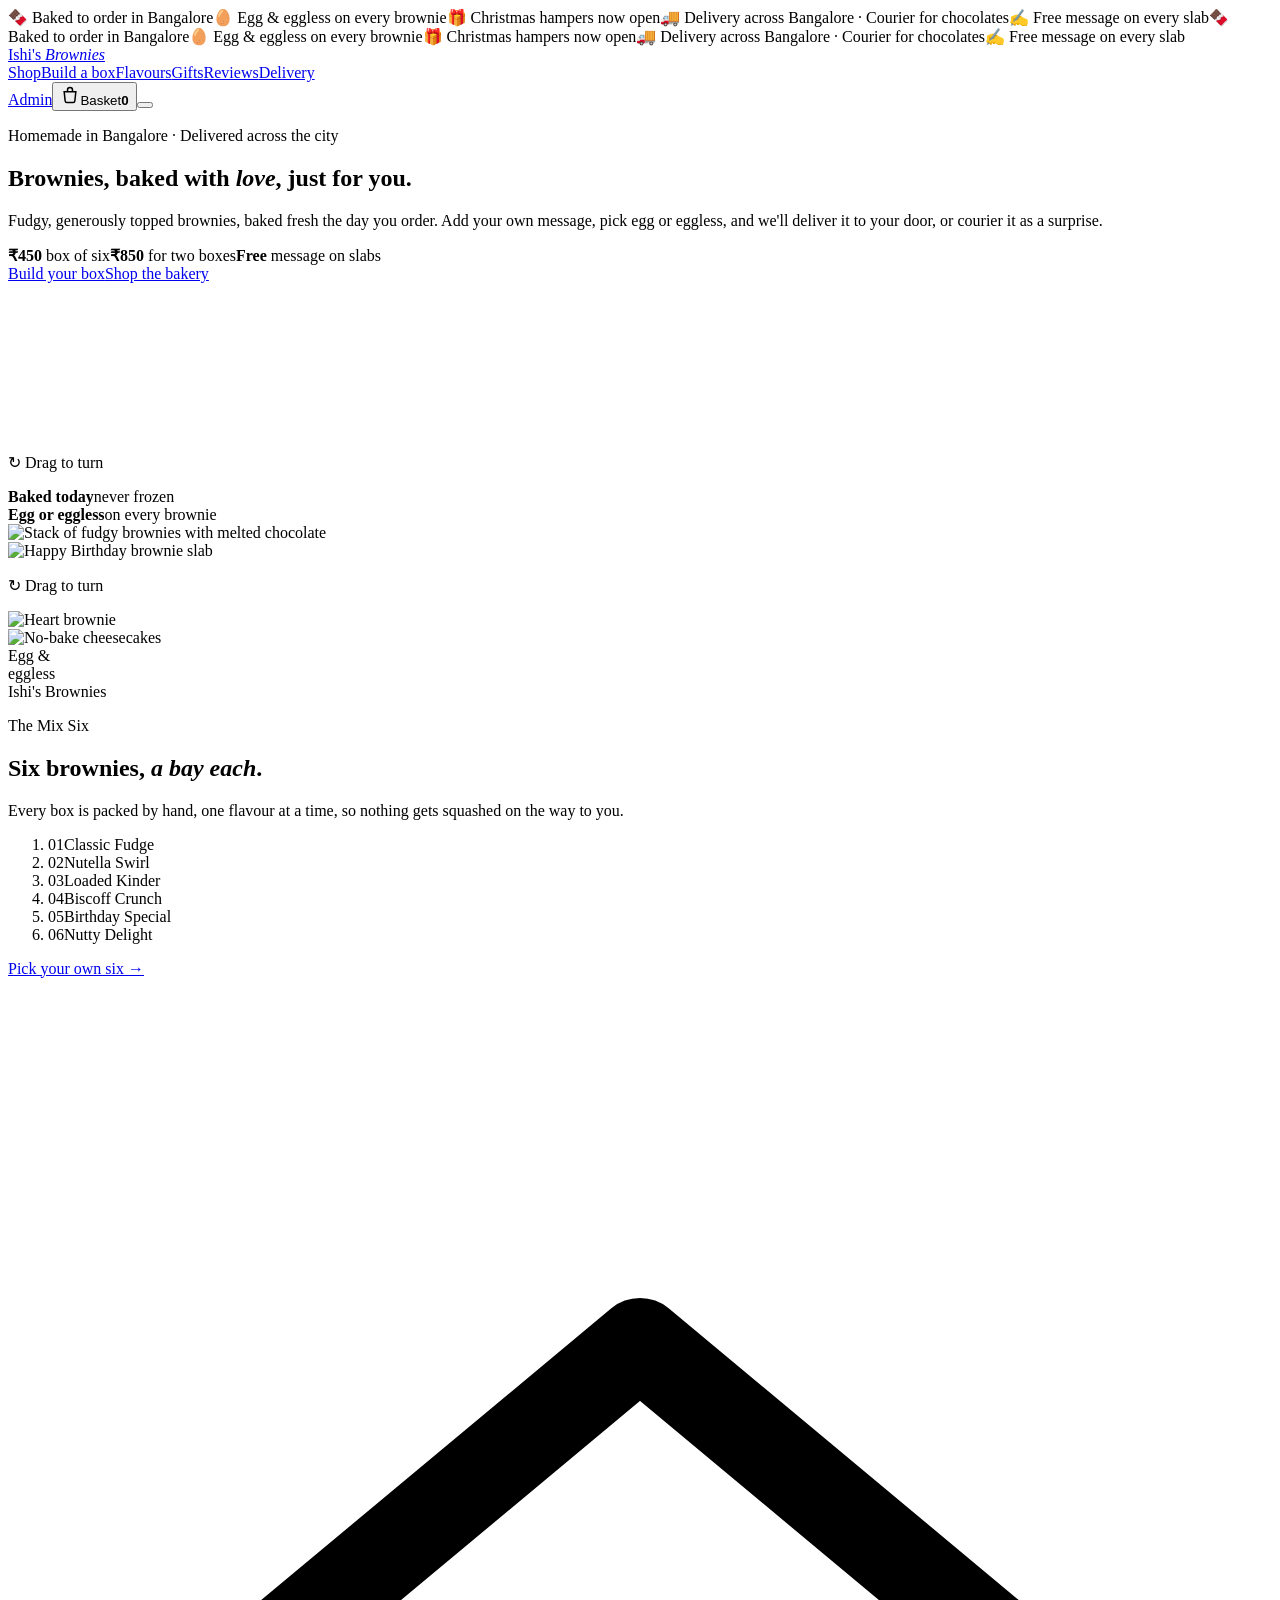
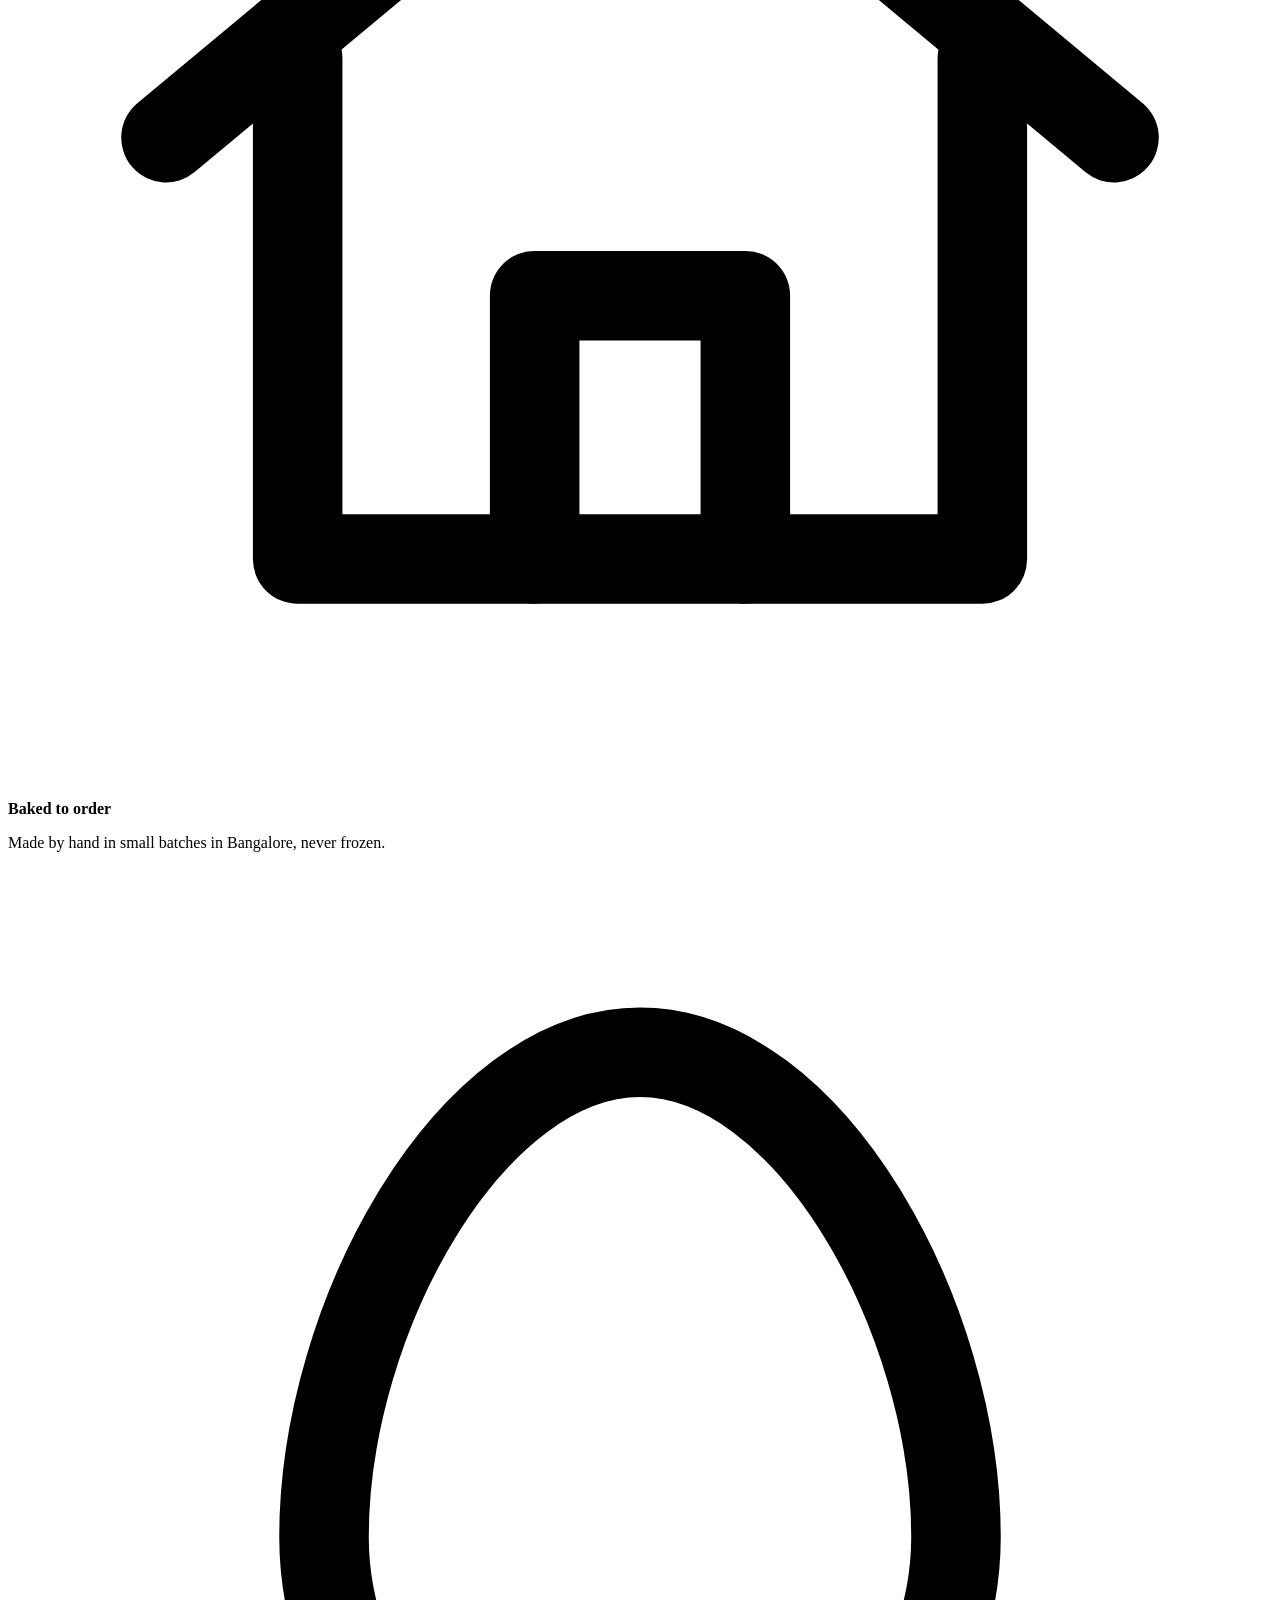
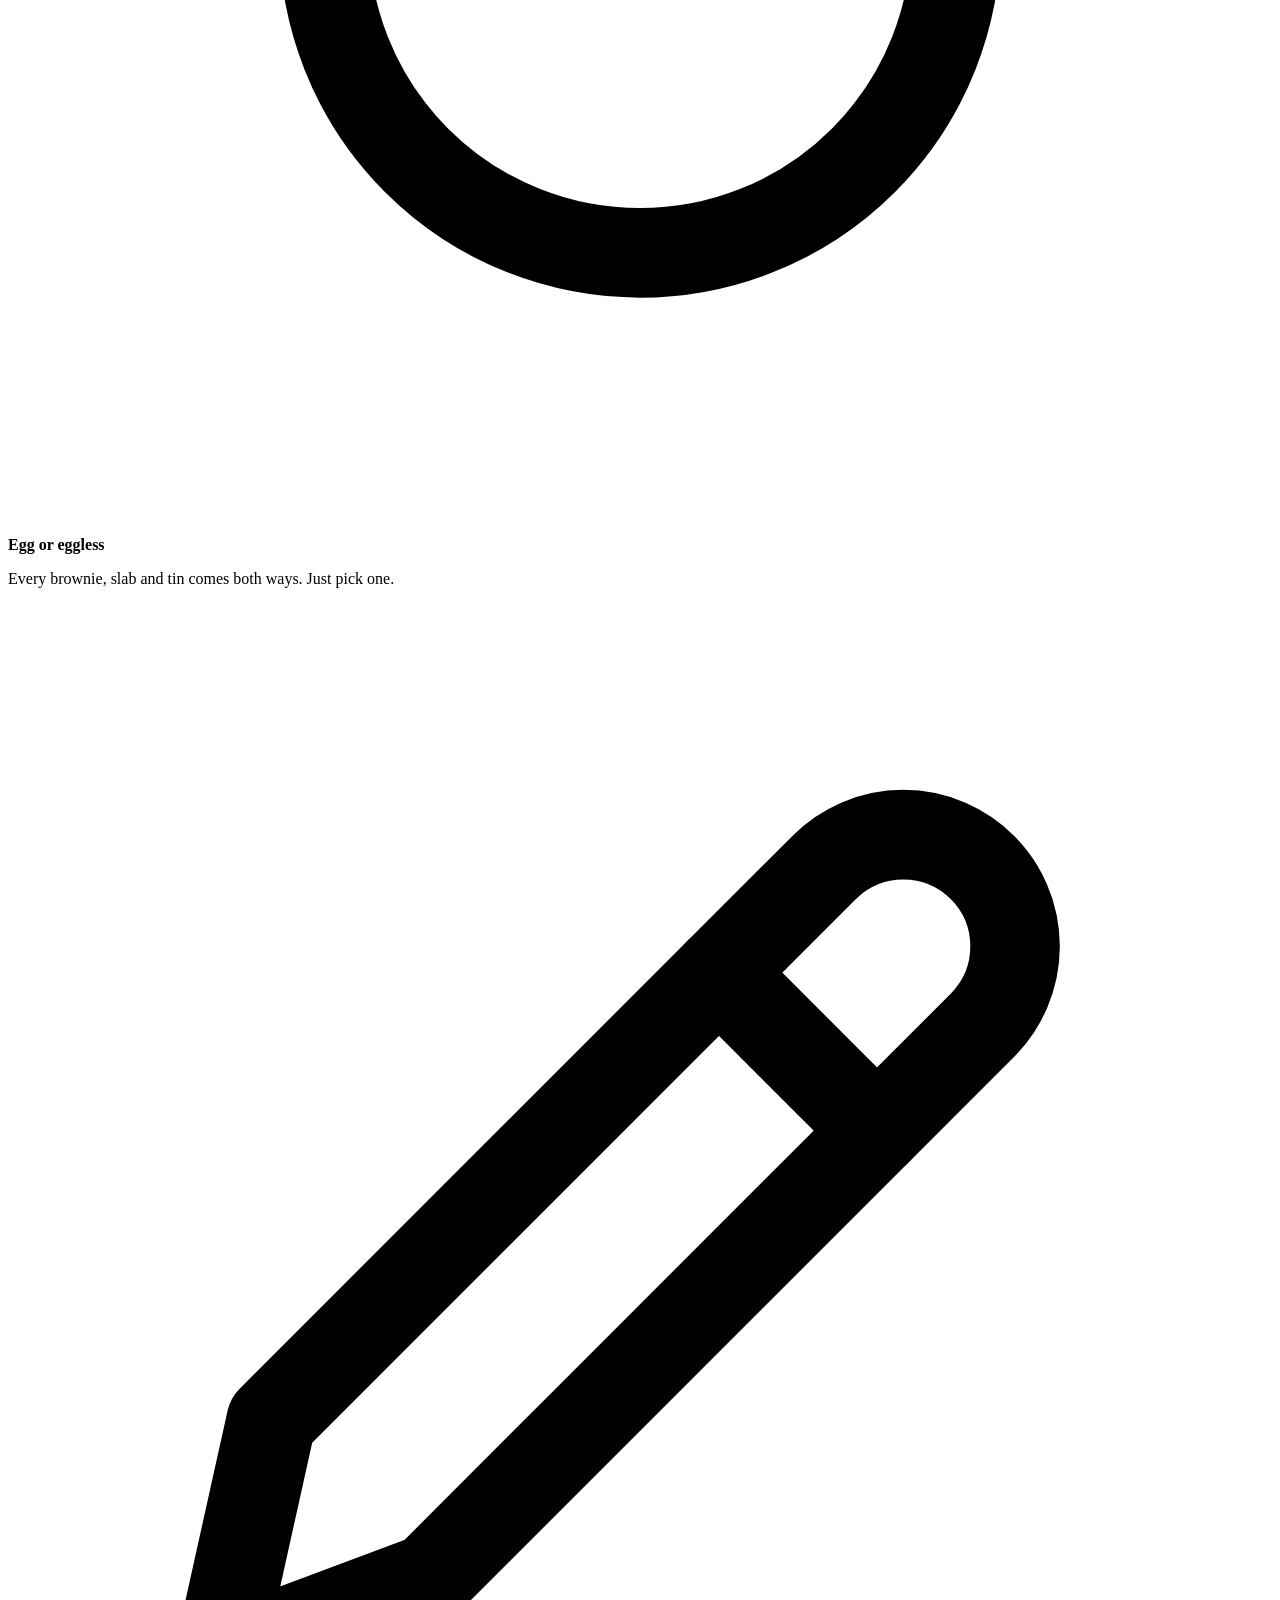
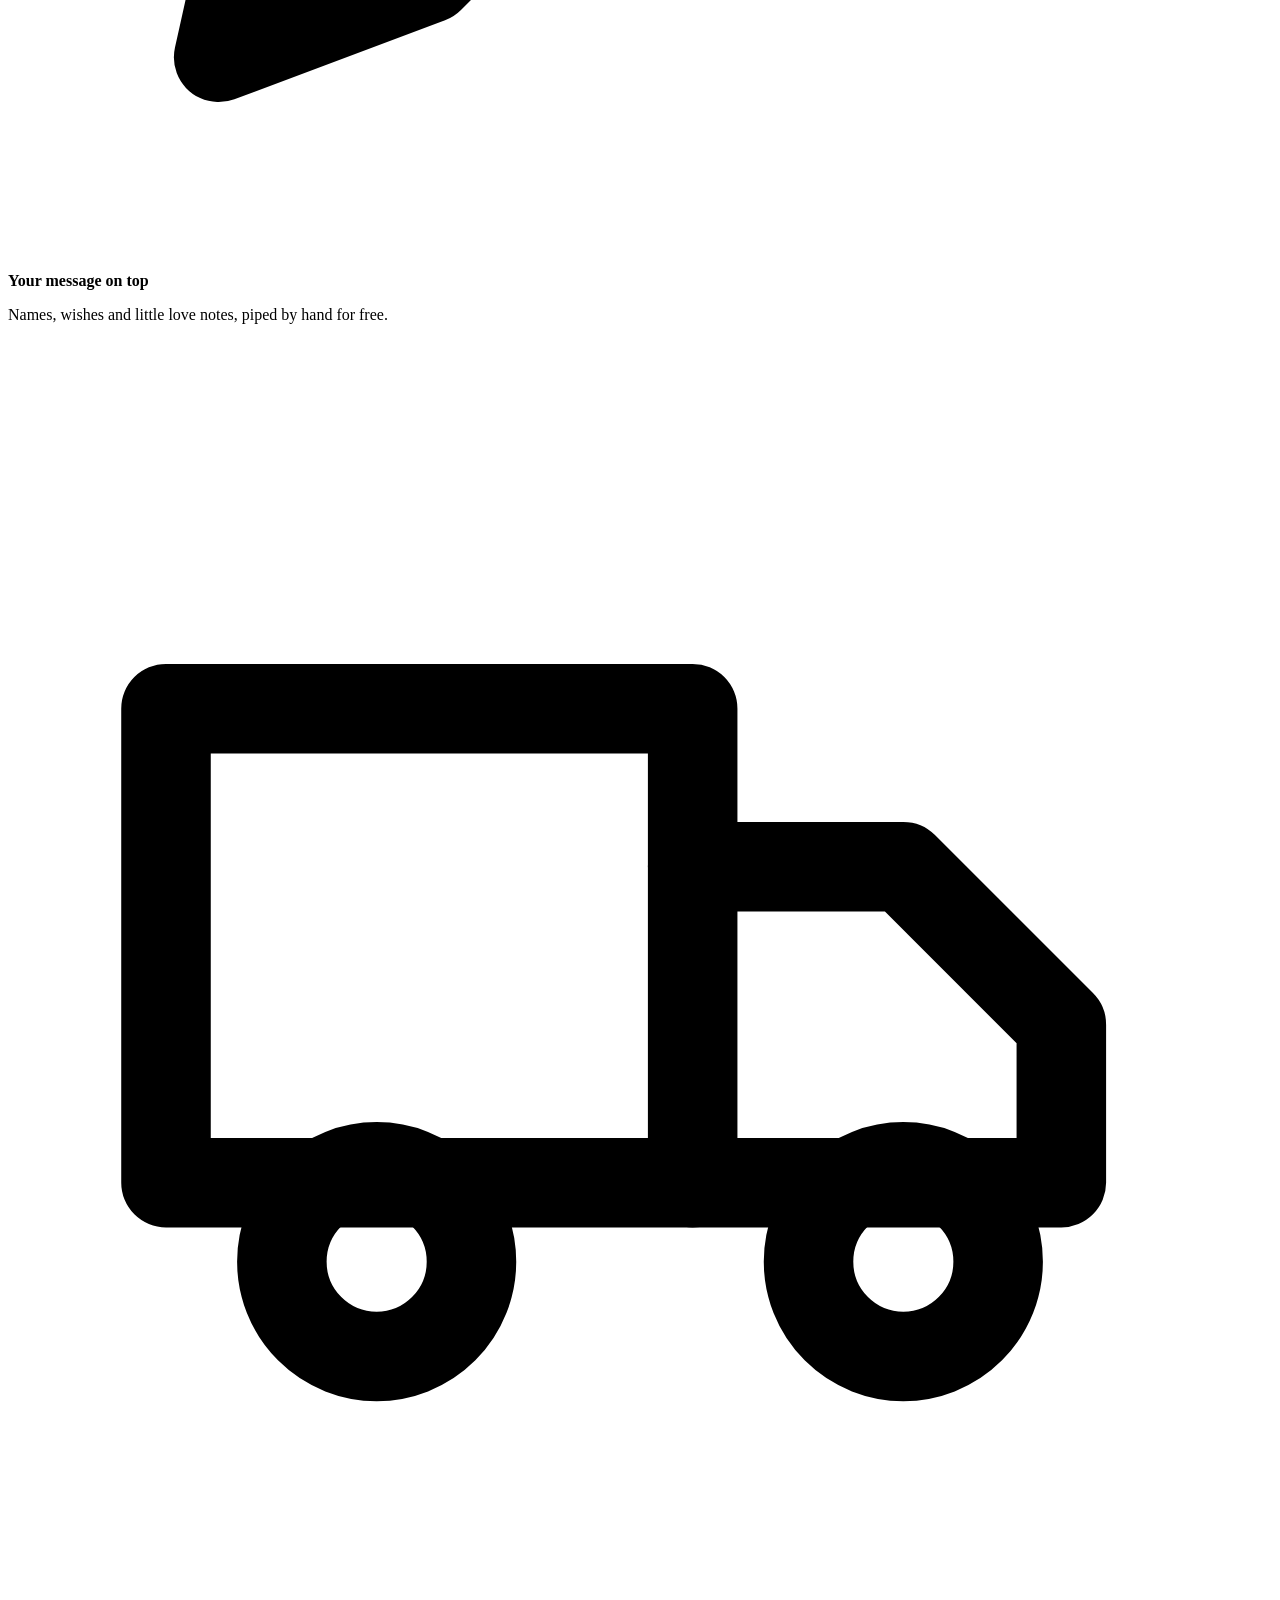
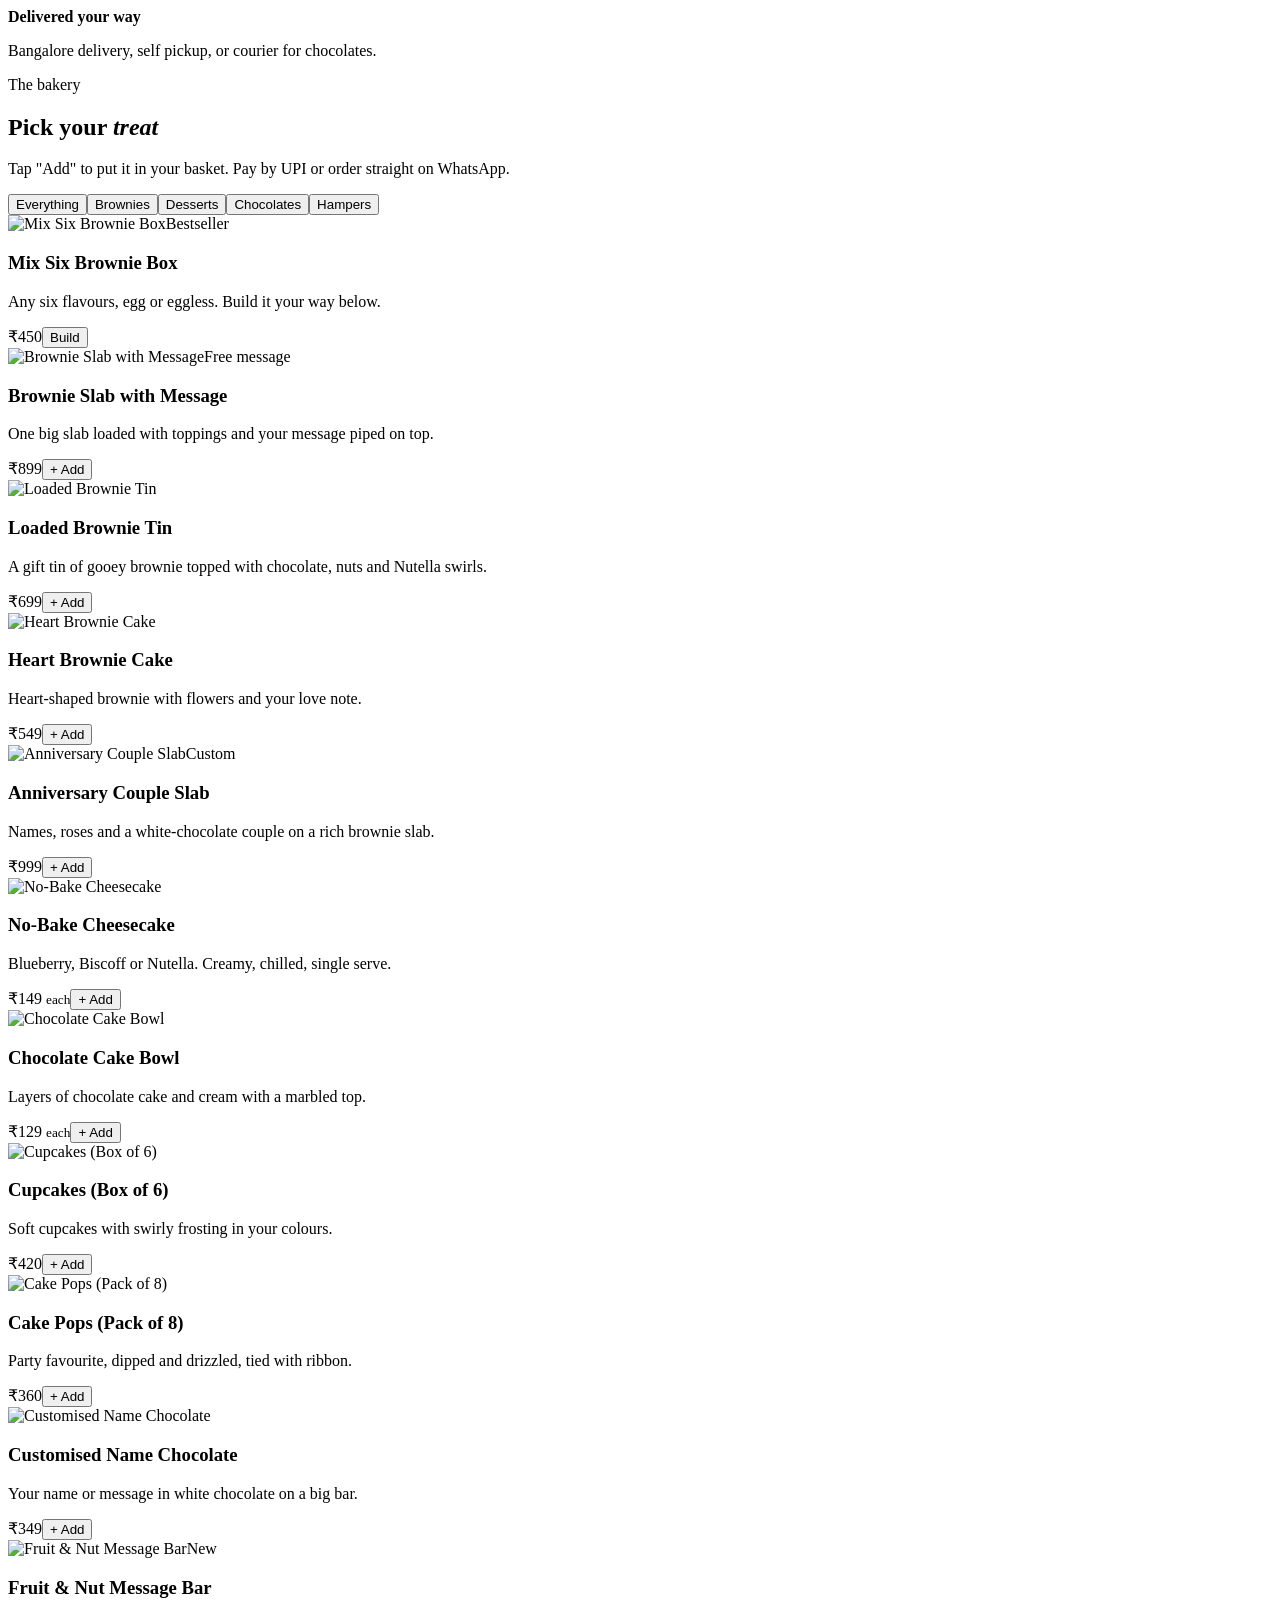
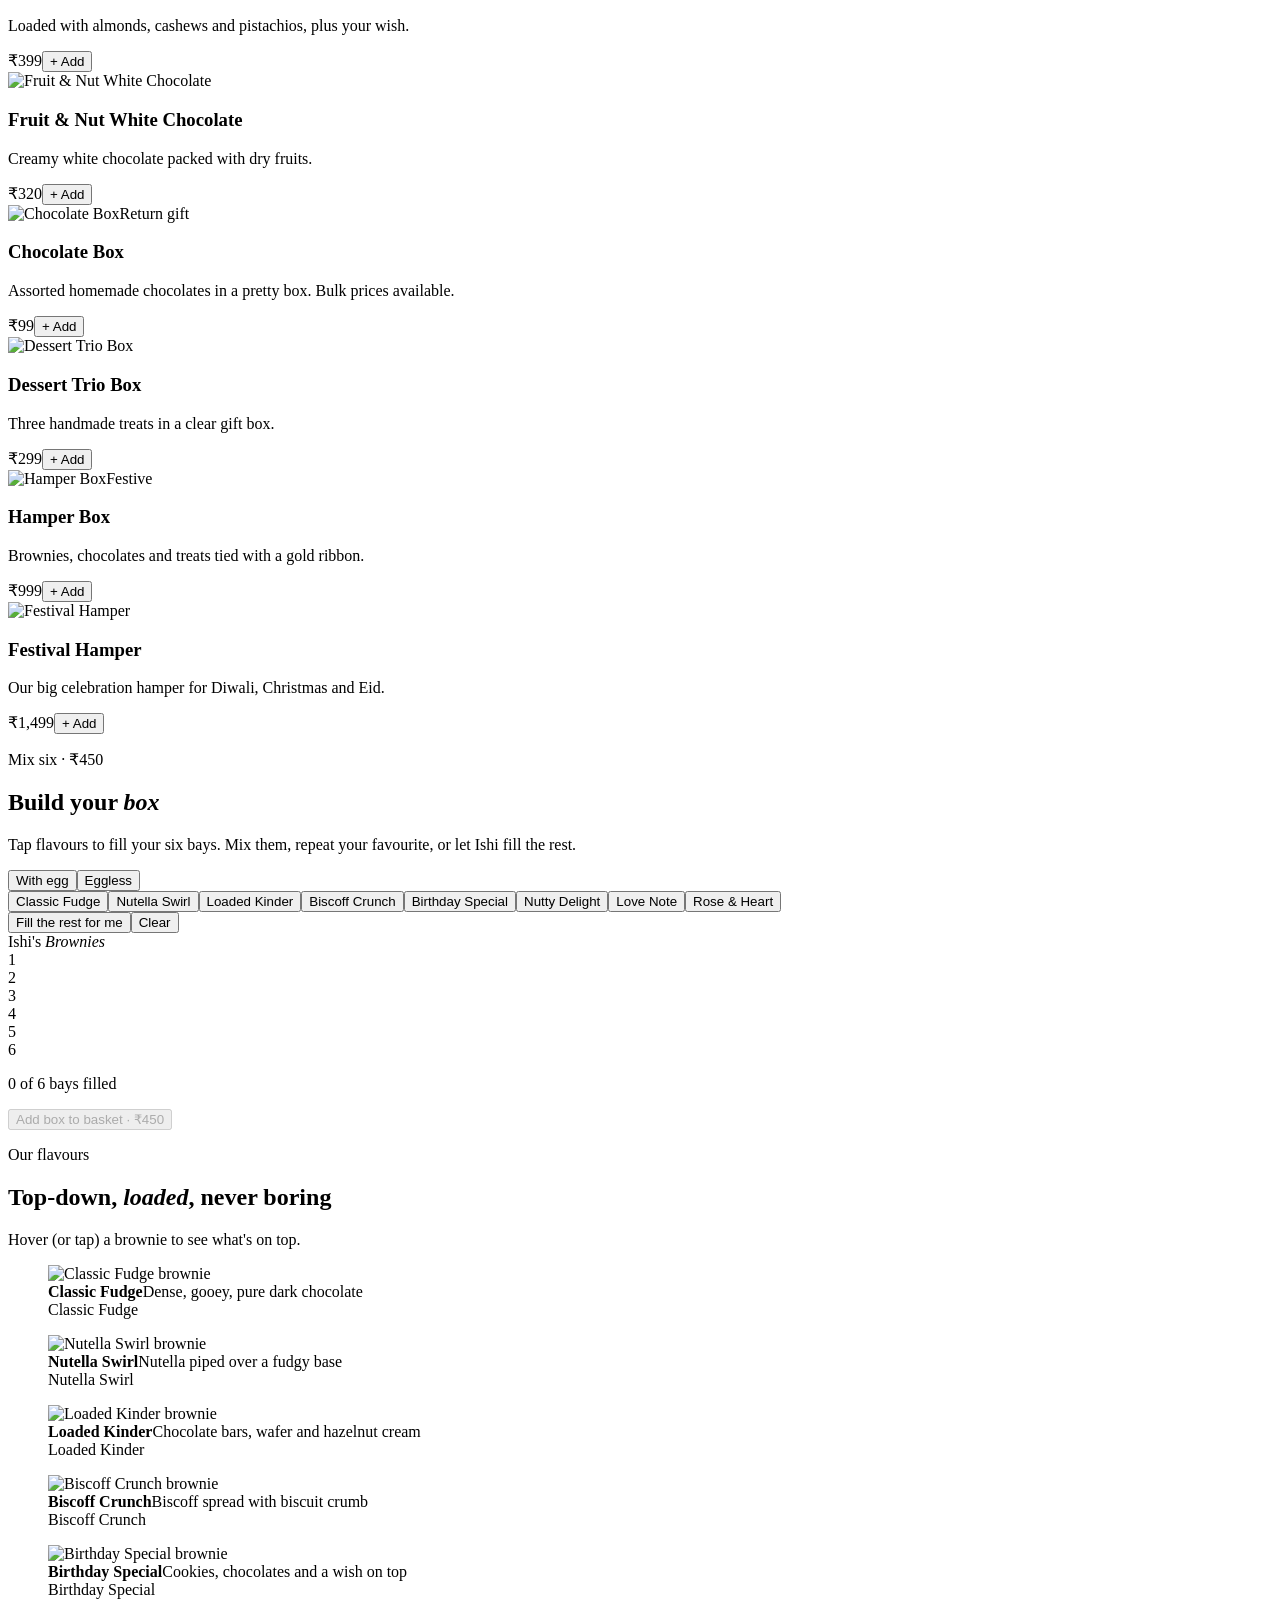
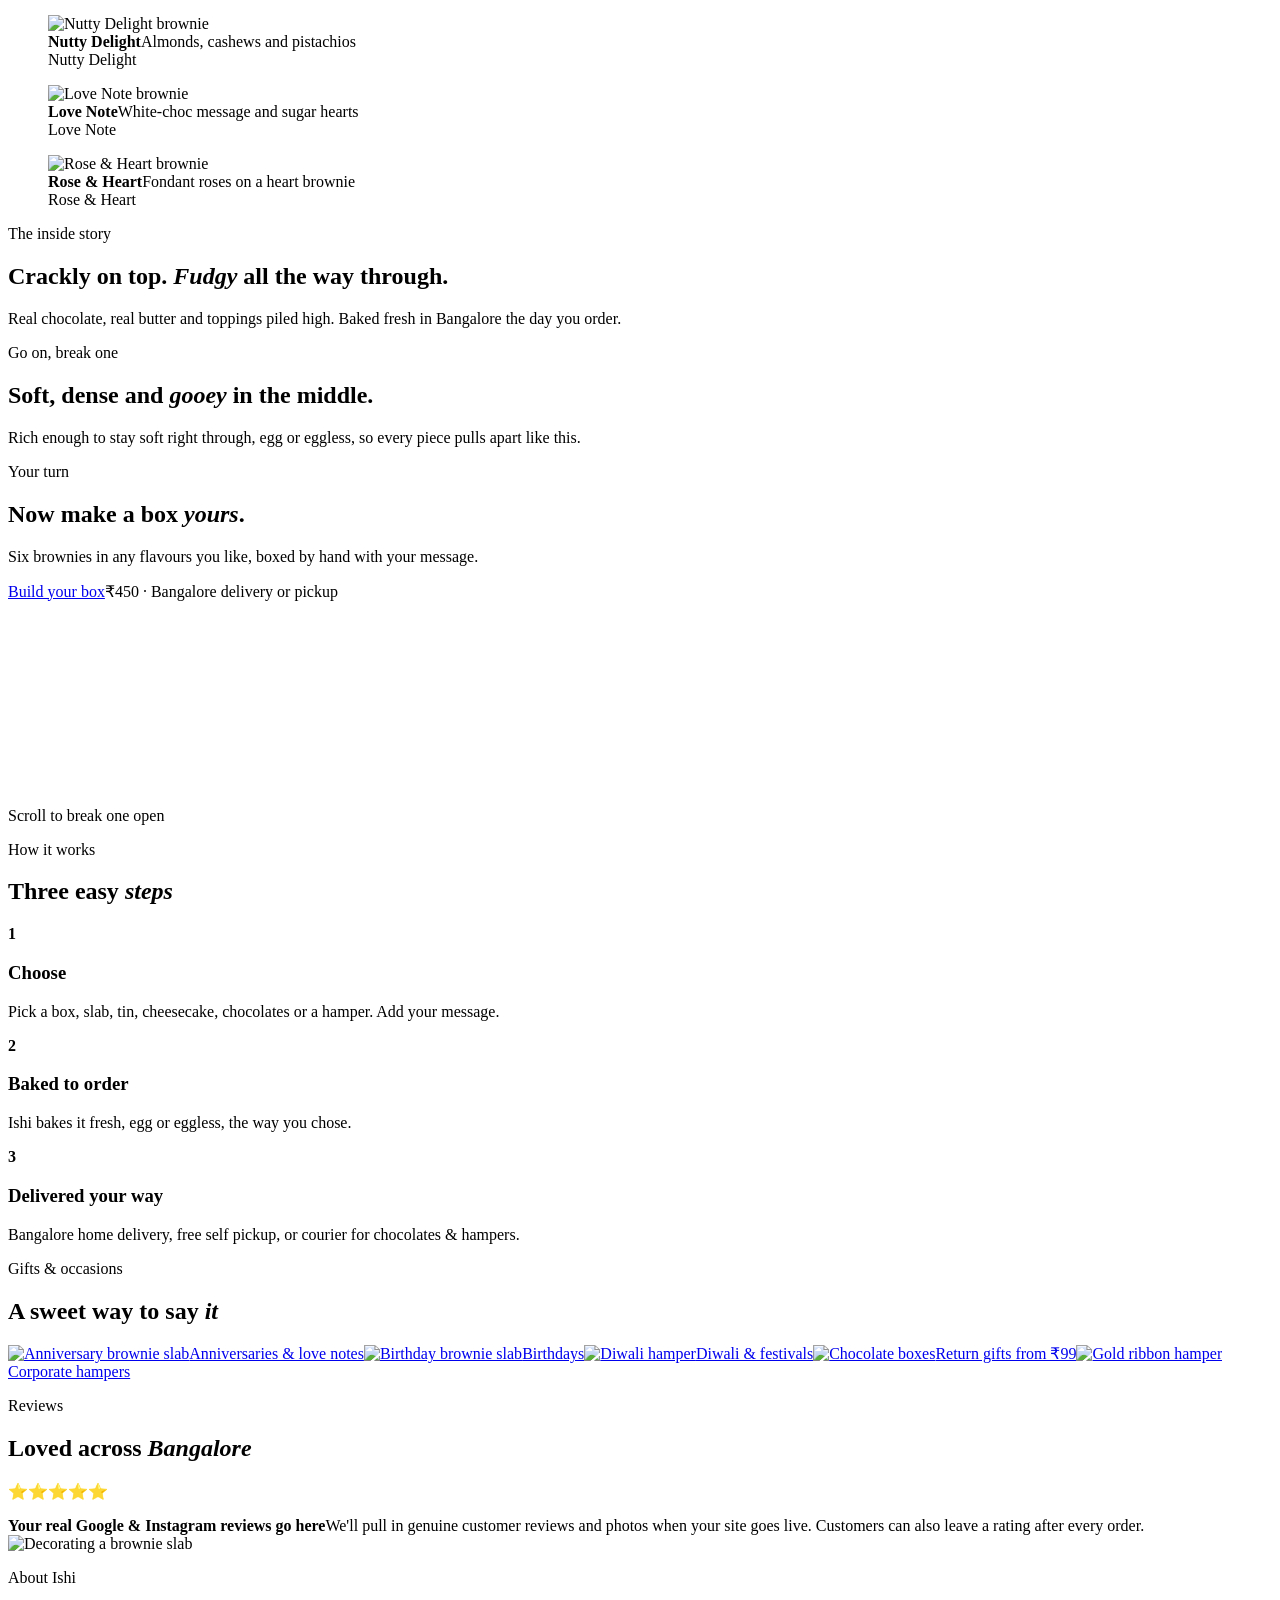
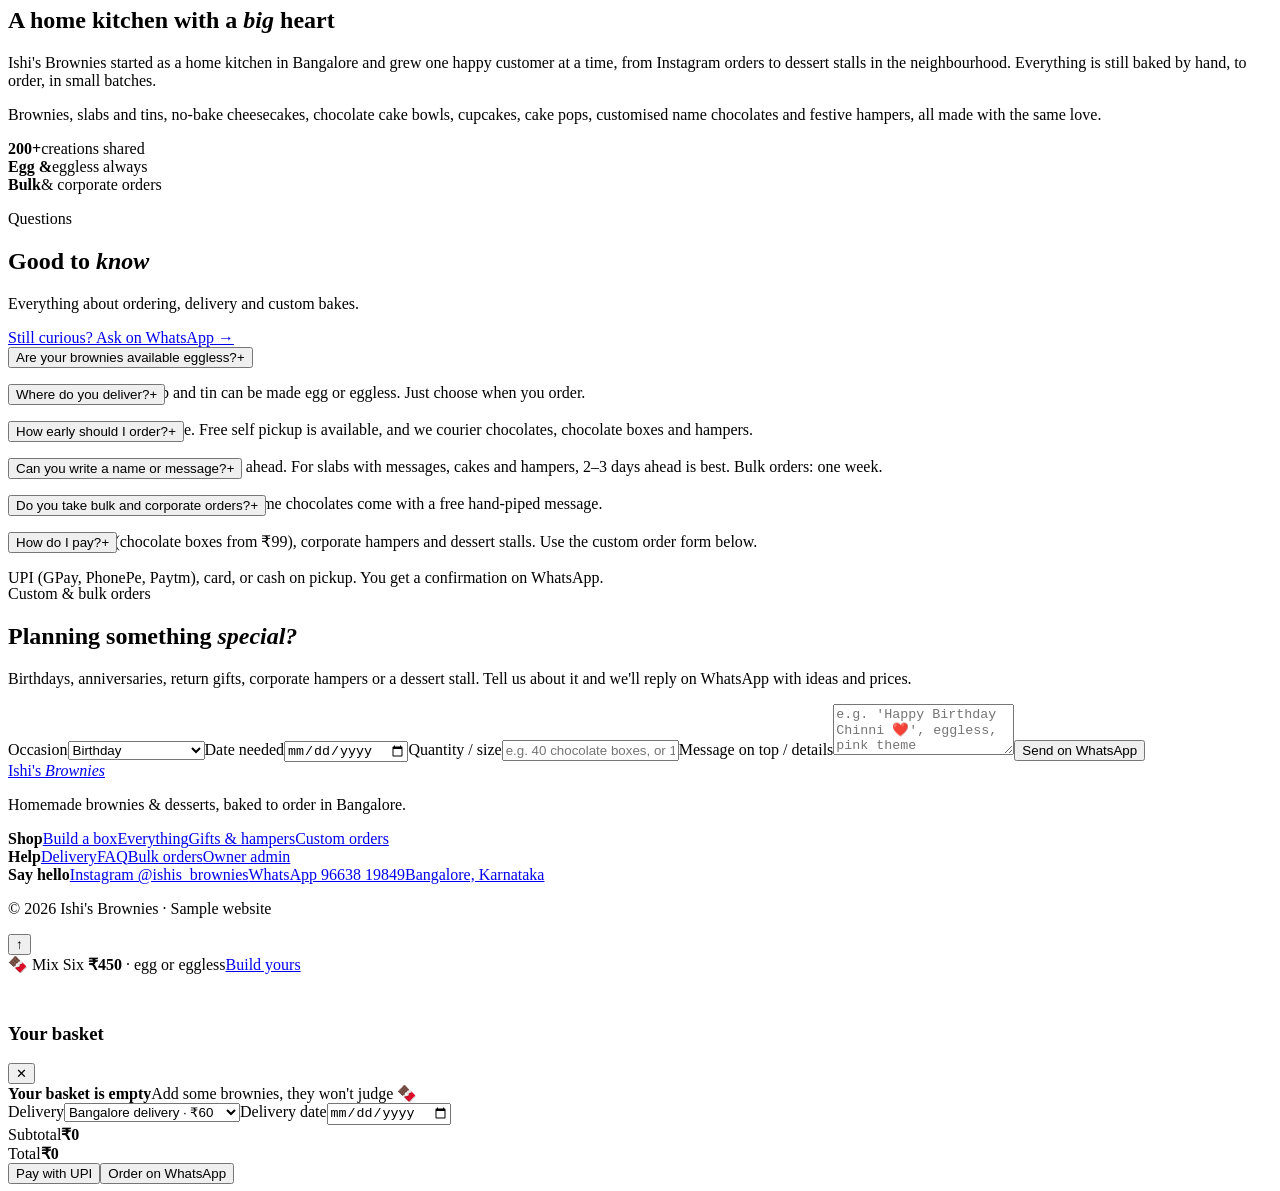
==== commit 6148ef2e: "Rebuild the site with Next.js (static export) Same design and features as before: 3D scenes, basket," ====
--- a/index.html
+++ b/index.html
@@ -1,280 +1 @@
-<!DOCTYPE html>
-<html lang="en">
-<head>
-<meta charset="UTF-8">
-<meta name="viewport" content="width=device-width, initial-scale=1.0">
-<title>Ishi's Brownies | Homemade Brownies, Cheesecakes & Custom Chocolates in Bangalore</title>
-<meta name="description" content="Fudgy homemade brownies, brownie slabs with your message, cheesecakes, cake bowls, name chocolates and gift hampers. Baked to order in Bangalore. Egg & eggless.">
-<meta property="og:title" content="Ishi's Brownies | Homemade in Bangalore">
-<meta property="og:description" content="Brownies, cheesecakes, custom chocolates & hampers, baked to order in Bangalore.">
-<meta property="og:image" content="https://images.unsplash.com/photo-1606983340126-99ab4feaa64a?auto=format&amp;fit=crop&amp;w=900&amp;q=75">
-<meta name="theme-color" content="#2b1a12">
-<script type="application/ld+json">{"@context":"https://schema.org","@type":"Bakery","name":"Ishi's Brownies","image":"https://images.unsplash.com/photo-1606983340126-99ab4feaa64a?auto=format&amp;fit=crop&amp;w=900&amp;q=75","address":{"@type":"PostalAddress","addressLocality":"Bangalore","addressRegion":"Karnataka","addressCountry":"IN"},"telephone":"+91-9663819849","servesCuisine":"Desserts","priceRange":"₹₹","paymentAccepted":"UPI, Cash, Card"}</script>
-<link rel="preconnect" href="https://images.unsplash.com" crossorigin>
-<script>document.documentElement.classList.add("gl-pending");setTimeout(function(){document.documentElement.classList.remove("gl-pending")},9000)</script>
-<link rel="stylesheet" href="styles.css">
-<link rel="stylesheet" href="polish.css">
-</head>
-<body>
-
-<div class="topbar"><div class="marquee"><div class="track">
-  <span>🍫 Baked to order in Bangalore</span><span>🥚 Egg &amp; eggless on every brownie</span><span>🎁 Christmas hampers now open</span><span>🚚 Delivery across Bangalore · Courier for chocolates</span><span>✍️ Free message on every slab</span>
-  <span>🍫 Baked to order in Bangalore</span><span>🥚 Egg &amp; eggless on every brownie</span><span>🎁 Christmas hampers now open</span><span>🚚 Delivery across Bangalore · Courier for chocolates</span><span>✍️ Free message on every slab</span>
-</div></div></div>
-
-<header class="nav" id="nav">
-  <a href="#top" class="logo">Ishi's <em>Brownies</em></a>
-  <nav class="links" id="links">
-    <a href="#shop">Shop</a><a href="#build">Build a box</a><a href="#flavours">Flavours</a><a href="#gifts">Gifts</a><a href="#reviews">Reviews</a><a href="#delivery">Delivery</a>
-  </nav>
-  <div class="nav-r">
-    <a class="admin-link" href="admin/index.html#admin" title="Owner admin panel">Admin</a>
-    <button class="basket-btn" id="openBasket" aria-label="Open basket">
-      <svg viewBox="0 0 24 24" width="20" height="20" fill="none" stroke="currentColor" stroke-width="1.8"><path d="M5 8h14l-1.2 11.2a2 2 0 0 1-2 1.8H8.2a2 2 0 0 1-2-1.8L5 8Z"/><path d="M9 8V6a3 3 0 0 1 6 0v2"/></svg>
-      <span>Basket</span><b id="bCount">0</b>
-    </button>
-    <button class="burger" id="burger" aria-label="Menu"><i></i><i></i><i></i></button>
-  </div>
-</header>
-
-<main id="top">
-
-<!-- HERO -->
-<section class="hero">
-  <div class="hero-l">
-    <p class="eyebrow reveal">Homemade in Bangalore · Delivered across the city</p>
-    <h1 class="reveal">Brownies, baked with <em>love</em>, just for you.</h1>
-    <p class="lead reveal">Fudgy, generously topped brownies, baked fresh the day you order. Add your own message, pick egg or eggless, and we'll deliver it to your door, or courier it as a surprise.</p>
-    <div class="price-pills reveal">
-      <span><b>₹450</b> box of six</span><span><b>₹850</b> for two boxes</span><span><b>Free</b> message on slabs</span>
-    </div>
-    <div class="cta reveal">
-      <a href="#build" class="btn dark">Build your box</a>
-      <a href="#shop" class="btn ghost">Shop the bakery</a>
-    </div>
-  </div>
-  <div class="hero-r">
-    <canvas class="gl" aria-label="A plate of brownies you can drag to turn"></canvas>
-    <p class="hero-hint" aria-hidden="true"><span>↻</span> Drag to turn</p>
-    <div class="hero-chip c1"><b>Baked today</b><span>never frozen</span></div>
-    <div class="hero-chip c2"><b>Egg or eggless</b><span>on every brownie</span></div>
-    <div class="spin-stage reveal" id="spinStage">
-      <div class="spin-card" id="spinCard">
-        <div class="face front"><img src="https://images.unsplash.com/photo-1606313564200-e75d5e30476c?auto=format&amp;fit=crop&amp;w=900&amp;q=75" alt="Stack of fudgy brownies with melted chocolate"></div>
-        <div class="face back"><img src="https://images.unsplash.com/photo-1606983340126-99ab4feaa64a?auto=format&amp;fit=crop&amp;w=900&amp;q=75" alt="Happy Birthday brownie slab"></div>
-      </div>
-      <p class="drag-hint"><span>↻</span> Drag to turn</p>
-    </div>
-    <div class="float f1"><img src="https://images.unsplash.com/photo-1707248590553-29531e00bbed?auto=format&amp;fit=crop&amp;w=900&amp;q=75" alt="Heart brownie"></div>
-    <div class="float f2"><img src="https://images.unsplash.com/photo-1695088957420-c3b97d1f1138?auto=format&amp;fit=crop&amp;w=900&amp;q=75" alt="No-bake cheesecakes"></div>
-    <div class="sticker">Egg &amp;<br>eggless</div>
-  </div>
-</section>
-
-<!-- SIX, ONE AT A TIME (3D, scroll-driven) -->
-<section class="six" id="sixbox" aria-label="How a Mix Six box is packed">
-  <div class="six-wm" aria-hidden="true">Ishi&apos;s Brownies</div>
-  <div class="six-pin">
-    <div class="six-copy">
-      <p class="eyebrow">The Mix Six</p>
-      <h2>Six brownies, <em>a bay each</em>.</h2>
-      <p class="sub left">Every box is packed by hand, one flavour at a time, so nothing gets squashed on the way to you.</p>
-      <ol class="six-list"><li><span>01</span>Classic Fudge</li><li><span>02</span>Nutella Swirl</li><li><span>03</span>Loaded Kinder</li><li><span>04</span>Biscoff Crunch</li><li><span>05</span>Birthday Special</li><li><span>06</span>Nutty Delight</li></ol>
-      <a href="#build" class="six-link">Pick your own six <span>→</span></a>
-    </div>
-    <div class="six-stage" aria-hidden="true">
-      <canvas class="gl"></canvas>
-      <img class="six-fallback" src="https://images.unsplash.com/photo-1481391319762-47dff72954d9?auto=format&amp;fit=crop&amp;w=900&amp;q=75" alt="" loading="lazy">
-    </div>
-  </div>
-</section>
-
-<!-- TRUST -->
-<section class="trust">
-  <div class="t reveal"><span class="ic"><svg viewBox="0 0 24 24" fill="none" stroke="currentColor" stroke-width="1.7" stroke-linecap="round" stroke-linejoin="round"><path d="M3 11.5 12 4l9 7.5"/><path d="M5.5 10v9.5h13V10"/><path d="M10 19.5v-5h4v5"/></svg></span><div><b>Baked to order</b><p>Made by hand in small batches in Bangalore, never frozen.</p></div></div>
-  <div class="t reveal"><span class="ic"><svg viewBox="0 0 24 24" fill="none" stroke="currentColor" stroke-width="1.7" stroke-linecap="round" stroke-linejoin="round"><path d="M12 3.5c3.2 0 6 5 6 9.2a6 6 0 0 1-12 0c0-4.2 2.8-9.2 6-9.2Z"/></svg></span><div><b>Egg or eggless</b><p>Every brownie, slab and tin comes both ways. Just pick one.</p></div></div>
-  <div class="t reveal"><span class="ic"><svg viewBox="0 0 24 24" fill="none" stroke="currentColor" stroke-width="1.7" stroke-linecap="round" stroke-linejoin="round"><path d="M4 20l1-4.5L15.5 5a2.1 2.1 0 0 1 3 3L8 18.5 4 20Z"/><path d="M13.5 7l3 3"/></svg></span><div><b>Your message on top</b><p>Names, wishes and little love notes, piped by hand for free.</p></div></div>
-  <div class="t reveal"><span class="ic"><svg viewBox="0 0 24 24" fill="none" stroke="currentColor" stroke-width="1.7" stroke-linecap="round" stroke-linejoin="round"><path d="M3 7h10v9H3z"/><path d="M13 10h4l3 3v3h-7"/><circle cx="7" cy="17.500" r="1.800"/><circle cx="17" cy="17.500" r="1.800"/></svg></span><div><b>Delivered your way</b><p>Bangalore delivery, self pickup, or courier for chocolates.</p></div></div>
-</section>
-
-<!-- SHOP -->
-<section class="shop" id="shop">
-  <div class="head reveal">
-    <p class="eyebrow">The bakery</p>
-    <h2>Pick your <em>treat</em></h2>
-    <p class="sub">Tap "Add" to put it in your basket. Pay by UPI or order straight on WhatsApp.</p>
-  </div>
-  <div class="tabs reveal" id="tabs">
-    <button class="on" data-c="all">Everything</button><button data-c="brownie">Brownies</button><button data-c="dessert">Desserts</button><button data-c="choco">Chocolates</button><button data-c="gift">Hampers</button>
-  </div>
-  <div class="grid" id="grid"></div>
-</section>
-
-<!-- BUILD A BOX -->
-<section class="build" id="build">
-  <div class="build-l reveal">
-    <p class="eyebrow light">Mix six · ₹450</p>
-    <h2>Build your <em>box</em></h2>
-    <p class="sub light">Tap flavours to fill your six bays. Mix them, repeat your favourite, or let Ishi fill the rest.</p>
-    <div class="egg-toggle" id="eggToggle"><button class="on" data-v="Egg">With egg</button><button data-v="Eggless">Eggless</button></div>
-    <div class="chips" id="chips"></div>
-    <div class="build-actions">
-      <button class="btn light-ghost" id="fillRest">Fill the rest for me</button>
-      <button class="btn light-ghost" id="clearBox">Clear</button>
-    </div>
-  </div>
-  <div class="build-r reveal">
-    <div class="box3d">
-      <div class="box-lid"><span>Ishi's <em>Brownies</em></span></div>
-      <div class="bays" id="bays"></div>
-    </div>
-    <div class="box-sum">
-      <p id="boxStatus">0 of 6 bays filled</p>
-      <div class="bar"><i id="boxBar"></i></div>
-      <button class="btn gold" id="addBox" disabled>Add box to basket · ₹450</button>
-    </div>
-  </div>
-</section>
-
-<!-- FLAVOURS (hover reveal) -->
-<section class="flavours" id="flavours">
-  <div class="head reveal">
-    <p class="eyebrow">Our flavours</p>
-    <h2>Top-down, <em>loaded</em>, never boring</h2>
-    <p class="sub">Hover (or tap) a brownie to see what's on top.</p>
-  </div>
-  <div class="fl-grid" id="flGrid"></div>
-</section>
-
-<!-- BREAK ONE OPEN (scroll-driven) -->
-<section class="bo" id="breakopen" aria-label="Inside an Ishi's brownie">
-  <div class="bo-pin">
-    <div class="bo-copies">
-      <div class="bo-copy on" data-s="0"><p class="eyebrow">The inside story</p><h2>Crackly on top. <em>Fudgy</em> all the way through.</h2><p class="sub left">Real chocolate, real butter and toppings piled high. Baked fresh in Bangalore the day you order.</p></div>
-      <div class="bo-copy" data-s="1"><p class="eyebrow">Go on, break one</p><h2>Soft, dense and <em>gooey</em> in the middle.</h2><p class="sub left">Rich enough to stay soft right through, egg or eggless, so every piece pulls apart like this.</p></div>
-      <div class="bo-copy" data-s="2"><p class="eyebrow">Your turn</p><h2>Now make a box <em>yours</em>.</h2><p class="sub left">Six brownies in any flavours you like, boxed by hand with your message.</p><div class="bo-buy"><a href="#build" class="btn dark">Build your box</a><span>₹450 · Bangalore delivery or pickup</span></div></div>
-    </div>
-    <div class="bo-visual" aria-hidden="true">
-      <canvas class="gl"></canvas>
-      <div class="bo-ring"></div>
-      <div class="bo-stage">
-        <div class="bo-goo"></div>
-        <div class="bo-strands"><i style="--t:20%;--h:7%"></i><i style="--t:41%;--h:11%"></i><i style="--t:63%;--h:6%"></i><i style="--t:77%;--h:9%"></i></div>
-        <div class="bo-half l"><img src="https://images.unsplash.com/photo-1606313564573-104197cf8f91?auto=format&amp;fit=crop&amp;w=1000&amp;q=78" alt=""></div>
-        <div class="bo-half r"><img src="https://images.unsplash.com/photo-1606313564573-104197cf8f91?auto=format&amp;fit=crop&amp;w=1000&amp;q=78" alt=""></div>
-        <div class="bo-crumbs"><i style="--x:-150px;--y:-170px;--r:140deg;--s:12px"></i><i style="--x:120px;--y:-210px;--r:-90deg;--s:9px"></i><i style="--x:-60px;--y:-250px;--r:60deg;--s:7px"></i><i style="--x:40px;--y:-120px;--r:200deg;--s:10px"></i><i style="--x:-110px;--y:150px;--r:-120deg;--s:11px"></i><i style="--x:90px;--y:210px;--r:80deg;--s:8px"></i><i style="--x:-20px;--y:260px;--r:160deg;--s:7px"></i><i style="--x:170px;--y:60px;--r:-60deg;--s:9px"></i><i style="--x:-190px;--y:20px;--r:110deg;--s:8px"></i><i style="--x:20px;--y:-30px;--r:90deg;--s:6px"></i></div>
-      </div>
-    </div>
-    <div class="bo-dots" aria-hidden="true"><i class="on"></i><i></i><i></i></div>
-    <p class="bo-hint" aria-hidden="true"><i></i>Scroll to break one open</p>
-  </div>
-</section>
-
-<!-- HOW IT WORKS -->
-<section class="steps" id="delivery">
-  <div class="head reveal"><p class="eyebrow">How it works</p><h2>Three easy <em>steps</em></h2></div>
-  <div class="st-grid">
-    <div class="st reveal"><b>1</b><h3>Choose</h3><p>Pick a box, slab, tin, cheesecake, chocolates or a hamper. Add your message.</p></div>
-    <div class="st reveal"><b>2</b><h3>Baked to order</h3><p>Ishi bakes it fresh, egg or eggless, the way you chose.</p></div>
-    <div class="st reveal"><b>3</b><h3>Delivered your way</h3><p>Bangalore home delivery, free self pickup, or courier for chocolates &amp; hampers.</p></div>
-  </div>
-</section>
-
-<!-- GIFTS -->
-<section class="gifts" id="gifts">
-  <div class="head reveal"><p class="eyebrow">Gifts &amp; occasions</p><h2>A sweet way to say <em>it</em></h2></div>
-  <div class="gift-grid">
-    <a href="#custom" class="g big reveal"><img src="https://images.unsplash.com/photo-1628509633348-a39defbc44c4?auto=format&amp;fit=crop&amp;w=900&amp;q=75" alt="Anniversary brownie slab"><span>Anniversaries &amp; love notes</span></a>
-    <a href="#custom" class="g reveal"><img src="https://images.unsplash.com/photo-1606983340126-99ab4feaa64a?auto=format&amp;fit=crop&amp;w=900&amp;q=75" alt="Birthday brownie slab"><span>Birthdays</span></a>
-    <a href="#custom" class="g reveal"><img src="https://images.unsplash.com/photo-1773450970959-cef81e9b1053?auto=format&amp;fit=crop&amp;w=900&amp;q=75" alt="Diwali hamper"><span>Diwali &amp; festivals</span></a>
-    <a href="#custom" class="g reveal"><img src="https://images.unsplash.com/photo-1687795097254-f019f9d7fd17?auto=format&amp;fit=crop&amp;w=900&amp;q=75" alt="Chocolate boxes"><span>Return gifts from ₹99</span></a>
-    <a href="#custom" class="g reveal"><img src="https://images.unsplash.com/photo-1508899203029-1c9eb493c9bd?auto=format&amp;fit=crop&amp;w=900&amp;q=75" alt="Gold ribbon hamper"><span>Corporate hampers</span></a>
-  </div>
-</section>
-
-<!-- REVIEWS -->
-<section class="reviews" id="reviews">
-  <div class="head reveal"><p class="eyebrow">Reviews</p><h2>Loved across <em>Bangalore</em></h2></div>
-  <div class="rev-placeholder reveal">
-    <p>⭐⭐⭐⭐⭐</p>
-    <b>Your real Google &amp; Instagram reviews go here</b>
-    <span>We'll pull in genuine customer reviews and photos when your site goes live. Customers can also leave a rating after every order.</span>
-  </div>
-</section>
-
-<!-- ABOUT -->
-<section class="about">
-  <div class="about-img reveal"><img src="https://images.unsplash.com/photo-1649773288716-4640be330759?auto=format&amp;fit=crop&amp;w=900&amp;q=75" alt="Decorating a brownie slab"></div>
-  <div class="about-t reveal">
-    <p class="eyebrow">About Ishi</p>
-    <h2>A home kitchen with a <em>big</em> heart</h2>
-    <p>Ishi's Brownies started as a home kitchen in Bangalore and grew one happy customer at a time, from Instagram orders to dessert stalls in the neighbourhood. Everything is still baked by hand, to order, in small batches.</p>
-    <p>Brownies, slabs and tins, no-bake cheesecakes, chocolate cake bowls, cupcakes, cake pops, customised name chocolates and festive hampers, all made with the same love.</p>
-    <div class="about-stats"><div><b>200+</b><span>creations shared</span></div><div><b>Egg &amp;</b><span>eggless always</span></div><div><b>Bulk</b><span>&amp; corporate orders</span></div></div>
-  </div>
-</section>
-
-<!-- FAQ -->
-<section class="faq" id="faq-sec">
-  <div class="head reveal"><p class="eyebrow">Questions</p><h2>Good to <em>know</em></h2><p class="sub">Everything about ordering, delivery and custom bakes.</p><a class="faq-cta" href="https://wa.me/919663819849" target="_blank" rel="noopener">Still curious? Ask on WhatsApp <span>→</span></a></div>
-  <div class="faq-list" id="faq"></div>
-</section>
-
-<!-- CUSTOM ORDER -->
-<section class="custom" id="custom">
-  <div class="custom-in reveal">
-    <div>
-      <p class="eyebrow light">Custom &amp; bulk orders</p>
-      <h2 class="light">Planning something <em>special?</em></h2>
-      <p class="sub light left">Birthdays, anniversaries, return gifts, corporate hampers or a dessert stall. Tell us about it and we'll reply on WhatsApp with ideas and prices.</p>
-    </div>
-    <form id="customForm">
-      <label>Occasion<select name="occasion"><option>Birthday</option><option>Anniversary</option><option>Return gifts</option><option>Corporate hampers</option><option>Festival hampers</option><option>Dessert stall / party</option></select></label>
-      <label>Date needed<input type="date" name="date" required></label>
-      <label class="full">Quantity / size<input name="qty" placeholder="e.g. 40 chocolate boxes, or 1 large slab" required></label>
-      <label class="full">Message on top / details<textarea name="msg" rows="3" placeholder="e.g. 'Happy Birthday Chinni ❤️', eggless, pink theme"></textarea></label>
-      <button class="btn gold full" type="submit">Send on WhatsApp</button>
-    </form>
-  </div>
-</section>
-
-</main>
-
-<footer class="foot">
-  <div class="f-top">
-    <div><a class="logo light" href="#top">Ishi's <em>Brownies</em></a><p>Homemade brownies &amp; desserts, baked to order in Bangalore.</p></div>
-    <div><b>Shop</b><a href="#build">Build a box</a><a href="#shop">Everything</a><a href="#gifts">Gifts &amp; hampers</a><a href="#custom">Custom orders</a></div>
-    <div><b>Help</b><a href="#delivery">Delivery</a><a href="#faq">FAQ</a><a href="#custom">Bulk orders</a><a href="admin/index.html#admin">Owner admin</a></div>
-    <div><b>Say hello</b><a href="https://www.instagram.com/ishis_brownies/" target="_blank" rel="noopener">Instagram @ishis_brownies</a><a href="https://wa.me/919663819849" target="_blank" rel="noopener">WhatsApp 96638 19849</a><a href="#top">Bangalore, Karnataka</a></div>
-  </div>
-  <p class="f-bot">© 2026 Ishi's Brownies · Sample website</p>
-</footer>
-
-<!-- sticky summary -->
-<div class="sticky-sum" id="stickySum"><span>🍫 Mix Six <b>₹450</b> · egg or eggless</span><a href="#build" class="btn gold sm">Build yours</a></div>
-
-<!-- basket drawer -->
-<div class="veil" id="veil"></div>
-<aside class="drawer" id="drawer" aria-label="Basket">
-  <div class="d-head"><h3>Your basket</h3><button id="closeBasket" aria-label="Close">✕</button></div>
-  <div class="d-items" id="dItems"></div>
-  <div class="d-foot">
-    <label class="d-opt">Delivery<select id="dDel"><option value="60">Bangalore delivery · ₹60</option><option value="0">Self pickup · Free</option><option value="80">Courier (chocolates) · ₹80</option></select></label>
-    <label class="d-opt">Delivery date<input type="date" id="dDate"></label>
-    <div class="d-row"><span>Subtotal</span><b id="dSub">₹0</b></div>
-    <div class="d-row tot"><span>Total</span><b id="dTot">₹0</b></div>
-    <button class="btn dark full" id="payUpi">Pay with UPI</button>
-    <button class="btn wa full" id="orderWa">Order on WhatsApp</button>
-  </div>
-</aside>
-
-<a class="wa-float" href="https://wa.me/919663819849" target="_blank" rel="noopener" aria-label="WhatsApp">
-  <svg viewBox="0 0 32 32" width="26" height="26" fill="#fff"><path d="M16 3a13 13 0 0 0-11.2 19.6L3 29l6.6-1.7A13 13 0 1 0 16 3Zm0 23.6c-2 0-4-.6-5.7-1.6l-.4-.2-3.9 1 1-3.8-.3-.4A10.6 10.6 0 1 1 16 26.6Zm5.8-7.9c-.3-.2-1.9-.9-2.2-1-.3-.1-.5-.2-.7.2l-1 1.2c-.2.2-.4.2-.7.1a8.7 8.7 0 0 1-4.3-3.8c-.3-.6.3-.5.9-1.7.1-.2 0-.4 0-.6l-1-2.4c-.3-.6-.5-.5-.7-.5h-.6c-.2 0-.6.1-.9.4-.3.3-1.2 1.2-1.2 2.9s1.2 3.4 1.4 3.6c.2.2 2.4 3.7 5.9 5.2 2.2.9 3 1 4.1.8.7-.1 1.9-.8 2.2-1.5.3-.8.3-1.4.2-1.5-.1-.2-.3-.3-.6-.4Z"/></svg>
-</a>
-
-<div class="toast" id="toast"></div>
-<script src="script.js"></script>
-<script src="polish.js"></script>
-<script src="scene3d.js"></script>
-</body>
-</html>
+<!DOCTYPE html><html lang="en"><head><meta charSet="utf-8"/><link rel="preconnect" href="/" crossorigin=""/><meta name="viewport" content="width=device-width, initial-scale=1"/><link rel="preload" as="image" href="https://images.unsplash.com/photo-1606313564200-e75d5e30476c?auto=format&amp;fit=crop&amp;w=900&amp;q=75"/><link rel="preload" as="image" href="https://images.unsplash.com/photo-1606983340126-99ab4feaa64a?auto=format&amp;fit=crop&amp;w=900&amp;q=75"/><link rel="preload" as="image" href="https://images.unsplash.com/photo-1707248590553-29531e00bbed?auto=format&amp;fit=crop&amp;w=900&amp;q=75"/><link rel="preload" as="image" href="https://images.unsplash.com/photo-1695088957420-c3b97d1f1138?auto=format&amp;fit=crop&amp;w=900&amp;q=75"/><link rel="preload" as="image" href="https://images.unsplash.com/photo-1629856428041-6f9721807b05?auto=format&amp;fit=crop&amp;w=900&amp;q=75"/><link rel="preload" as="image" href="https://images.unsplash.com/photo-1611060516311-84aab2454de8?auto=format&amp;fit=crop&amp;w=900&amp;q=75"/><link rel="preload" as="image" href="https://images.unsplash.com/photo-1461009312844-e80697a81cc7?auto=format&amp;fit=crop&amp;w=900&amp;q=75"/><link rel="preload" as="image" href="https://images.unsplash.com/photo-1624353365286-3f8d62daad51?auto=format&amp;fit=crop&amp;w=900&amp;q=75"/><link rel="preload" as="image" href="https://images.unsplash.com/photo-1627647227768-705244233b56?auto=format&amp;fit=crop&amp;w=900&amp;q=75"/><link rel="preload" as="image" href="https://images.unsplash.com/photo-1606313564573-104197cf8f91?auto=format&amp;fit=crop&amp;w=900&amp;q=75"/><link rel="stylesheet" href="/ishis-brownies/_next/static/chunks/3b_p8e6pje-ct.css" data-precedence="next"/><link rel="preload" as="script" fetchPriority="low" href="/ishis-brownies/_next/static/chunks/1r8o32q13stub.js"/><script src="/ishis-brownies/_next/static/chunks/0ch5w_afkt6tf.js" async=""></script><script src="/ishis-brownies/_next/static/chunks/3lbm-r_1xmrrq.js" async=""></script><script src="/ishis-brownies/_next/static/chunks/turbopack-40kq1n96tyo2c.js" async=""></script><script src="/ishis-brownies/_next/static/chunks/1e8blic1djf2d.js" async=""></script><script src="/ishis-brownies/_next/static/chunks/2u2w6pi9l7725.js" async=""></script><script src="/ishis-brownies/_next/static/chunks/3eg0wmhem-sb3.js" async=""></script><link rel="preload" as="image" href="https://images.unsplash.com/photo-1606313564573-104197cf8f91?auto=format&amp;fit=crop&amp;w=1000&amp;q=78"/><link rel="preload" as="image" href="https://images.unsplash.com/photo-1628509633348-a39defbc44c4?auto=format&amp;fit=crop&amp;w=900&amp;q=75"/><link rel="preload" as="image" href="https://images.unsplash.com/photo-1773450970959-cef81e9b1053?auto=format&amp;fit=crop&amp;w=900&amp;q=75"/><link rel="preload" as="image" href="https://images.unsplash.com/photo-1687795097254-f019f9d7fd17?auto=format&amp;fit=crop&amp;w=900&amp;q=75"/><link rel="preload" as="image" href="https://images.unsplash.com/photo-1508899203029-1c9eb493c9bd?auto=format&amp;fit=crop&amp;w=900&amp;q=75"/><link rel="preload" as="image" href="https://images.unsplash.com/photo-1649773288716-4640be330759?auto=format&amp;fit=crop&amp;w=900&amp;q=75"/><meta name="theme-color" content="#2b1a12"/><title>Ishi&#x27;s Brownies | Homemade Brownies, Cheesecakes &amp; Custom Chocolates in Bangalore</title><meta name="description" content="Fudgy homemade brownies, brownie slabs with your message, cheesecakes, cake bowls, name chocolates and gift hampers. Baked to order in Bangalore. Egg &amp; eggless."/><meta property="og:title" content="Ishi&#x27;s Brownies | Homemade in Bangalore"/><meta property="og:description" content="Brownies, cheesecakes, custom chocolates &amp; hampers, baked to order in Bangalore."/><meta property="og:image" content="https://images.unsplash.com/photo-1606983340126-99ab4feaa64a?auto=format&amp;fit=crop&amp;w=1200&amp;q=75"/><meta name="twitter:card" content="summary_large_image"/><meta name="twitter:title" content="Ishi&#x27;s Brownies | Homemade in Bangalore"/><meta name="twitter:description" content="Brownies, cheesecakes, custom chocolates &amp; hampers, baked to order in Bangalore."/><meta name="twitter:image" content="https://images.unsplash.com/photo-1606983340126-99ab4feaa64a?auto=format&amp;fit=crop&amp;w=1200&amp;q=75"/><link rel="preconnect" href="https://images.unsplash.com" crossorigin=""/><script>(self.__next_s=self.__next_s||[]).push([0,{"children":"document.documentElement.classList.add('gl-pending');setTimeout(function(){document.documentElement.classList.remove('gl-pending')},9000)","id":"gl-pending"}])</script><script type="application/ld+json">{"@context":"https://schema.org","@type":"Bakery","name":"Ishi's Brownies","address":{"@type":"PostalAddress","addressLocality":"Bangalore","addressRegion":"Karnataka","addressCountry":"IN"},"telephone":"+91-9663819849","servesCuisine":"Desserts","priceRange":"₹₹","paymentAccepted":"UPI, Cash, Card"}</script><script src="/ishis-brownies/_next/static/chunks/0cz1d0mv5g_q7.js" noModule=""></script></head><body><div hidden=""><!--$--><!--/$--></div><div class="topbar"><div class="marquee"><div class="track"><span>🍫 Baked to order in Bangalore</span><span>🥚 Egg &amp; eggless on every brownie</span><span>🎁 Christmas hampers now open</span><span>🚚 Delivery across Bangalore · Courier for chocolates</span><span>✍️ Free message on every slab</span><span>🍫 Baked to order in Bangalore</span><span>🥚 Egg &amp; eggless on every brownie</span><span>🎁 Christmas hampers now open</span><span>🚚 Delivery across Bangalore · Courier for chocolates</span><span>✍️ Free message on every slab</span></div></div></div><header class="nav" id="nav"><a href="#top" class="logo">Ishi&#x27;s <em>Brownies</em></a><nav class="links" id="links"><a href="#shop">Shop</a><a href="#build">Build a box</a><a href="#flavours">Flavours</a><a href="#gifts">Gifts</a><a href="#reviews">Reviews</a><a href="#delivery">Delivery</a></nav><div class="nav-r"><a class="admin-link" href="/ishis-brownies/admin/index.html#admin" title="Owner admin panel">Admin</a><button class="basket-btn" id="openBasket" aria-label="Open basket"><svg viewBox="0 0 24 24" width="20" height="20" fill="none" stroke="currentColor" stroke-width="1.8"><path d="M5 8h14l-1.2 11.2a2 2 0 0 1-2 1.8H8.2a2 2 0 0 1-2-1.8L5 8Z"></path><path d="M9 8V6a3 3 0 0 1 6 0v2"></path></svg><span>Basket</span><b id="bCount">0</b></button><button class="burger" id="burger" aria-label="Menu" aria-expanded="false"><i></i><i></i><i></i></button></div></header><main id="top"><section class="hero"><div class="hero-l"><p class="eyebrow reveal" style="--d:0ms">Homemade in Bangalore · Delivered across the city</p><h1 class="split"><span class="w"><span style="--i:0">Brownies,</span></span> <span class="w"><span style="--i:1">baked</span></span> <span class="w"><span style="--i:2">with</span></span> <span class="w"><span style="--i:3"><em>love</em>,</span></span> <span class="w"><span style="--i:4">just</span></span> <span class="w"><span style="--i:5">for</span></span> <span class="w"><span style="--i:6">you.</span></span></h1><p class="lead reveal" style="--d:90ms">Fudgy, generously topped brownies, baked fresh the day you order. Add your own message, pick egg or eggless, and we&#x27;ll deliver it to your door, or courier it as a surprise.</p><div class="price-pills reveal" style="--d:180ms"><span><b>₹450</b> box of six</span><span><b>₹850</b> for two boxes</span><span><b>Free</b> message on slabs</span></div><div class="cta reveal" style="--d:270ms"><a href="#build" class="btn dark">Build your box</a><a href="#shop" class="btn ghost">Shop the bakery</a></div></div><div class="hero-r"><canvas class="gl" aria-label="A plate of brownies you can drag to turn"></canvas><p class="hero-hint" aria-hidden="true"><span>↻</span> Drag to turn</p><div class="hero-chip c1"><b>Baked today</b><span>never frozen</span></div><div class="hero-chip c2"><b>Egg or eggless</b><span>on every brownie</span></div><div class="spin-stage" id="spinStage"><div class="spin-card" id="spinCard"><div class="face front"><img src="https://images.unsplash.com/photo-1606313564200-e75d5e30476c?auto=format&amp;fit=crop&amp;w=900&amp;q=75" alt="Stack of fudgy brownies with melted chocolate"/></div><div class="face back"><img src="https://images.unsplash.com/photo-1606983340126-99ab4feaa64a?auto=format&amp;fit=crop&amp;w=900&amp;q=75" alt="Happy Birthday brownie slab"/></div></div><p class="drag-hint"><span>↻</span> Drag to turn</p></div><div class="float f1"><img src="https://images.unsplash.com/photo-1707248590553-29531e00bbed?auto=format&amp;fit=crop&amp;w=900&amp;q=75" alt="Heart brownie"/></div><div class="float f2"><img src="https://images.unsplash.com/photo-1695088957420-c3b97d1f1138?auto=format&amp;fit=crop&amp;w=900&amp;q=75" alt="No-bake cheesecakes"/></div><div class="sticker">Egg &amp;<br/>eggless</div></div></section><section class="six" id="sixbox" aria-label="How a Mix Six box is packed"><div class="six-wm" aria-hidden="true">Ishi&#x27;s Brownies</div><div class="six-pin"><div class="six-copy"><p class="eyebrow">The Mix Six</p><h2>Six brownies, <em>a bay each</em>.</h2><p class="sub left">Every box is packed by hand, one flavour at a time, so nothing gets squashed on the way to you.</p><ol class="six-list"><li><span>01</span>Classic Fudge</li><li><span>02</span>Nutella Swirl</li><li><span>03</span>Loaded Kinder</li><li><span>04</span>Biscoff Crunch</li><li><span>05</span>Birthday Special</li><li><span>06</span>Nutty Delight</li></ol><a href="#build" class="six-link">Pick your own six <span>→</span></a></div><div class="six-stage" aria-hidden="true"><canvas class="gl"></canvas><img class="six-fallback" src="https://images.unsplash.com/photo-1481391319762-47dff72954d9?auto=format&amp;fit=crop&amp;w=900&amp;q=75" alt="" loading="lazy"/></div></div></section><section class="trust"><div class="t reveal" style="--d:0ms"><span class="ic"><svg fill="none" stroke="currentColor" stroke-width="1.7" stroke-linecap="round" stroke-linejoin="round" viewBox="0 0 24 24"><path d="M3 11.5 12 4l9 7.5"></path><path d="M5.5 10v9.5h13V10"></path><path d="M10 19.5v-5h4v5"></path></svg></span><div><b>Baked to order</b><p>Made by hand in small batches in Bangalore, never frozen.</p></div></div><div class="t reveal" style="--d:90ms"><span class="ic"><svg fill="none" stroke="currentColor" stroke-width="1.7" stroke-linecap="round" stroke-linejoin="round" viewBox="0 0 24 24"><path d="M12 3.5c3.2 0 6 5 6 9.2a6 6 0 0 1-12 0c0-4.2 2.8-9.2 6-9.2Z"></path></svg></span><div><b>Egg or eggless</b><p>Every brownie, slab and tin comes both ways. Just pick one.</p></div></div><div class="t reveal" style="--d:180ms"><span class="ic"><svg fill="none" stroke="currentColor" stroke-width="1.7" stroke-linecap="round" stroke-linejoin="round" viewBox="0 0 24 24"><path d="M4 20l1-4.5L15.5 5a2.1 2.1 0 0 1 3 3L8 18.5 4 20Z"></path><path d="M13.5 7l3 3"></path></svg></span><div><b>Your message on top</b><p>Names, wishes and little love notes, piped by hand for free.</p></div></div><div class="t reveal" style="--d:270ms"><span class="ic"><svg fill="none" stroke="currentColor" stroke-width="1.7" stroke-linecap="round" stroke-linejoin="round" viewBox="0 0 24 24"><path d="M3 7h10v9H3z"></path><path d="M13 10h4l3 3v3h-7"></path><circle cx="7" cy="17.5" r="1.8"></circle><circle cx="17" cy="17.5" r="1.8"></circle></svg></span><div><b>Delivered your way</b><p>Bangalore delivery, self pickup, or courier for chocolates.</p></div></div></section><section class="shop" id="shop"><div class="head reveal" style="--d:0ms"><p class="eyebrow">The bakery</p><h2>Pick your <em>treat</em></h2><p class="sub">Tap &quot;Add&quot; to put it in your basket. Pay by UPI or order straight on WhatsApp.</p></div><div class="tabs reveal" style="--d:0ms" id="tabs"><button class="on">Everything</button><button>Brownies</button><button>Desserts</button><button>Chocolates</button><button>Hampers</button></div><div class="grid" id="grid"><article class="card reveal" style="--d:0ms"><div class="ph"><img src="https://images.unsplash.com/photo-1636743715220-d8f8dd900b87?auto=format&amp;fit=crop&amp;w=900&amp;q=75" alt="Mix Six Brownie Box" loading="lazy"/><span class="tag">Bestseller</span></div><div class="bd"><h3>Mix Six Brownie Box</h3><p>Any six flavours, egg or eggless. Build it your way below.</p><div class="row"><span class="pr">₹450</span><button class="add">Build</button></div></div></article><article class="card reveal" style="--d:90ms"><div class="ph"><img src="https://images.unsplash.com/photo-1606983340126-99ab4feaa64a?auto=format&amp;fit=crop&amp;w=900&amp;q=75" alt="Brownie Slab with Message" loading="lazy"/><span class="tag gold">Free message</span></div><div class="bd"><h3>Brownie Slab with Message</h3><p>One big slab loaded with toppings and your message piped on top.</p><div class="row"><span class="pr">₹899</span><button class="add">+ Add</button></div></div></article><article class="card reveal" style="--d:180ms"><div class="ph"><img src="https://images.unsplash.com/photo-1515037893149-de7f840978e2?auto=format&amp;fit=crop&amp;w=900&amp;q=75" alt="Loaded Brownie Tin" loading="lazy"/></div><div class="bd"><h3>Loaded Brownie Tin</h3><p>A gift tin of gooey brownie topped with chocolate, nuts and Nutella swirls.</p><div class="row"><span class="pr">₹699</span><button class="add">+ Add</button></div></div></article><article class="card reveal" style="--d:270ms"><div class="ph"><img src="https://images.unsplash.com/photo-1707248590553-29531e00bbed?auto=format&amp;fit=crop&amp;w=900&amp;q=75" alt="Heart Brownie Cake" loading="lazy"/></div><div class="bd"><h3>Heart Brownie Cake</h3><p>Heart-shaped brownie with flowers and your love note.</p><div class="row"><span class="pr">₹549</span><button class="add">+ Add</button></div></div></article><article class="card reveal" style="--d:0ms"><div class="ph"><img src="https://images.unsplash.com/photo-1628509633348-a39defbc44c4?auto=format&amp;fit=crop&amp;w=900&amp;q=75" alt="Anniversary Couple Slab" loading="lazy"/><span class="tag">Custom</span></div><div class="bd"><h3>Anniversary Couple Slab</h3><p>Names, roses and a white-chocolate couple on a rich brownie slab.</p><div class="row"><span class="pr">₹999</span><button class="add">+ Add</button></div></div></article><article class="card reveal" style="--d:90ms"><div class="ph"><img src="https://images.unsplash.com/photo-1695088957420-c3b97d1f1138?auto=format&amp;fit=crop&amp;w=900&amp;q=75" alt="No-Bake Cheesecake" loading="lazy"/></div><div class="bd"><h3>No-Bake Cheesecake</h3><p>Blueberry, Biscoff or Nutella. Creamy, chilled, single serve.</p><div class="row"><span class="pr">₹149<!-- --> <small>each</small></span><button class="add">+ Add</button></div></div></article><article class="card reveal" style="--d:180ms"><div class="ph"><img src="https://images.unsplash.com/photo-1673551494277-92204546b504?auto=format&amp;fit=crop&amp;w=900&amp;q=75" alt="Chocolate Cake Bowl" loading="lazy"/></div><div class="bd"><h3>Chocolate Cake Bowl</h3><p>Layers of chocolate cake and cream with a marbled top.</p><div class="row"><span class="pr">₹129<!-- --> <small>each</small></span><button class="add">+ Add</button></div></div></article><article class="card reveal" style="--d:270ms"><div class="ph"><img src="https://images.unsplash.com/photo-1603532648955-039310d9ed75?auto=format&amp;fit=crop&amp;w=900&amp;q=75" alt="Cupcakes (Box of 6)" loading="lazy"/></div><div class="bd"><h3>Cupcakes (Box of 6)</h3><p>Soft cupcakes with swirly frosting in your colours.</p><div class="row"><span class="pr">₹420</span><button class="add">+ Add</button></div></div></article><article class="card reveal" style="--d:0ms"><div class="ph"><img src="https://images.unsplash.com/photo-1767129788040-7224b261ab0d?auto=format&amp;fit=crop&amp;w=900&amp;q=75" alt="Cake Pops (Pack of 8)" loading="lazy"/></div><div class="bd"><h3>Cake Pops (Pack of 8)</h3><p>Party favourite, dipped and drizzled, tied with ribbon.</p><div class="row"><span class="pr">₹360</span><button class="add">+ Add</button></div></div></article><article class="card reveal" style="--d:90ms"><div class="ph"><img src="https://images.unsplash.com/photo-1592290321458-49b80f943a26?auto=format&amp;fit=crop&amp;w=900&amp;q=75" alt="Customised Name Chocolate" loading="lazy"/></div><div class="bd"><h3>Customised Name Chocolate</h3><p>Your name or message in white chocolate on a big bar.</p><div class="row"><span class="pr">₹349</span><button class="add">+ Add</button></div></div></article><article class="card reveal" style="--d:180ms"><div class="ph"><img src="https://images.unsplash.com/photo-1627647227768-705244233b56?auto=format&amp;fit=crop&amp;w=900&amp;q=75" alt="Fruit &amp; Nut Message Bar" loading="lazy"/><span class="tag">New</span></div><div class="bd"><h3>Fruit &amp; Nut Message Bar</h3><p>Loaded with almonds, cashews and pistachios, plus your wish.</p><div class="row"><span class="pr">₹399</span><button class="add">+ Add</button></div></div></article><article class="card reveal" style="--d:270ms"><div class="ph"><img src="https://images.unsplash.com/photo-1770998868042-7ee81050b2ce?auto=format&amp;fit=crop&amp;w=900&amp;q=75" alt="Fruit &amp; Nut White Chocolate" loading="lazy"/></div><div class="bd"><h3>Fruit &amp; Nut White Chocolate</h3><p>Creamy white chocolate packed with dry fruits.</p><div class="row"><span class="pr">₹320</span><button class="add">+ Add</button></div></div></article><article class="card reveal" style="--d:0ms"><div class="ph"><img src="https://images.unsplash.com/photo-1687795097254-f019f9d7fd17?auto=format&amp;fit=crop&amp;w=900&amp;q=75" alt="Chocolate Box" loading="lazy"/><span class="tag gold">Return gift</span></div><div class="bd"><h3>Chocolate Box</h3><p>Assorted homemade chocolates in a pretty box. Bulk prices available.</p><div class="row"><span class="pr">₹99</span><button class="add">+ Add</button></div></div></article><article class="card reveal" style="--d:90ms"><div class="ph"><img src="https://images.unsplash.com/photo-1763700667398-24ae7f2289fc?auto=format&amp;fit=crop&amp;w=900&amp;q=75" alt="Dessert Trio Box" loading="lazy"/></div><div class="bd"><h3>Dessert Trio Box</h3><p>Three handmade treats in a clear gift box.</p><div class="row"><span class="pr">₹299</span><button class="add">+ Add</button></div></div></article><article class="card reveal" style="--d:180ms"><div class="ph"><img src="https://images.unsplash.com/photo-1508899203029-1c9eb493c9bd?auto=format&amp;fit=crop&amp;w=900&amp;q=75" alt="Hamper Box" loading="lazy"/><span class="tag">Festive</span></div><div class="bd"><h3>Hamper Box</h3><p>Brownies, chocolates and treats tied with a gold ribbon.</p><div class="row"><span class="pr">₹999</span><button class="add">+ Add</button></div></div></article><article class="card reveal" style="--d:270ms"><div class="ph"><img src="https://images.unsplash.com/photo-1773450970959-cef81e9b1053?auto=format&amp;fit=crop&amp;w=900&amp;q=75" alt="Festival Hamper" loading="lazy"/></div><div class="bd"><h3>Festival Hamper</h3><p>Our big celebration hamper for Diwali, Christmas and Eid.</p><div class="row"><span class="pr">₹1,499</span><button class="add">+ Add</button></div></div></article></div></section><section class="build" id="build"><div class="build-l reveal" style="--d:0ms"><p class="eyebrow light">Mix six · ₹450</p><h2>Build your <em>box</em></h2><p class="sub light">Tap flavours to fill your six bays. Mix them, repeat your favourite, or let Ishi fill the rest.</p><div class="egg-toggle" id="eggToggle"><button class="on">With egg</button><button>Eggless</button></div><div class="chips" id="chips"><button class="chip" style="--i:0"><img src="https://images.unsplash.com/photo-1629856428041-6f9721807b05?auto=format&amp;fit=crop&amp;w=900&amp;q=75" alt=""/>Classic Fudge</button><button class="chip" style="--i:1"><img src="https://images.unsplash.com/photo-1611060516311-84aab2454de8?auto=format&amp;fit=crop&amp;w=900&amp;q=75" alt=""/>Nutella Swirl</button><button class="chip" style="--i:2"><img src="https://images.unsplash.com/photo-1461009312844-e80697a81cc7?auto=format&amp;fit=crop&amp;w=900&amp;q=75" alt=""/>Loaded Kinder</button><button class="chip" style="--i:3"><img src="https://images.unsplash.com/photo-1624353365286-3f8d62daad51?auto=format&amp;fit=crop&amp;w=900&amp;q=75" alt=""/>Biscoff Crunch</button><button class="chip" style="--i:4"><img src="https://images.unsplash.com/photo-1606983340126-99ab4feaa64a?auto=format&amp;fit=crop&amp;w=900&amp;q=75" alt=""/>Birthday Special</button><button class="chip" style="--i:5"><img src="https://images.unsplash.com/photo-1627647227768-705244233b56?auto=format&amp;fit=crop&amp;w=900&amp;q=75" alt=""/>Nutty Delight</button><button class="chip" style="--i:6"><img src="https://images.unsplash.com/photo-1606313564573-104197cf8f91?auto=format&amp;fit=crop&amp;w=900&amp;q=75" alt=""/>Love Note</button><button class="chip" style="--i:7"><img src="https://images.unsplash.com/photo-1707248590553-29531e00bbed?auto=format&amp;fit=crop&amp;w=900&amp;q=75" alt=""/>Rose &amp; Heart</button></div><div class="build-actions"><button class="btn light-ghost">Fill the rest for me</button><button class="btn light-ghost">Clear</button></div></div><div class="build-r reveal" style="--d:90ms"><div class="box3d"><div class="box-lid"><span>Ishi&#x27;s <em>Brownies</em></span></div><div class="bays" id="bays"><div class="bay">1</div><div class="bay">2</div><div class="bay">3</div><div class="bay">4</div><div class="bay">5</div><div class="bay">6</div></div></div><div class="box-sum"><p>0 of 6 bays filled</p><div class="bar"><i style="width:0%"></i></div><button class="btn gold" disabled="">Add box to basket · ₹450</button></div></div></section><section class="flavours" id="flavours"><div class="head reveal" style="--d:0ms"><p class="eyebrow">Our flavours</p><h2>Top-down, <em>loaded</em>, never boring</h2><p class="sub">Hover (or tap) a brownie to see what&#x27;s on top.</p></div><div class="fl-grid" id="flGrid"><figure class="fl-item reveal" style="--d:0ms"><div class="fl" tabindex="0" style="--i:0"><img src="https://images.unsplash.com/photo-1629856428041-6f9721807b05?auto=format&amp;fit=crop&amp;w=900&amp;q=75" alt="Classic Fudge brownie" loading="lazy"/><div class="cap"><b>Classic Fudge</b><span>Dense, gooey, pure dark chocolate</span></div></div><figcaption>Classic Fudge</figcaption></figure><figure class="fl-item reveal" style="--d:90ms"><div class="fl" tabindex="0" style="--i:1"><img src="https://images.unsplash.com/photo-1611060516311-84aab2454de8?auto=format&amp;fit=crop&amp;w=900&amp;q=75" alt="Nutella Swirl brownie" loading="lazy"/><div class="cap"><b>Nutella Swirl</b><span>Nutella piped over a fudgy base</span></div></div><figcaption>Nutella Swirl</figcaption></figure><figure class="fl-item reveal" style="--d:180ms"><div class="fl" tabindex="0" style="--i:2"><img src="https://images.unsplash.com/photo-1461009312844-e80697a81cc7?auto=format&amp;fit=crop&amp;w=900&amp;q=75" alt="Loaded Kinder brownie" loading="lazy"/><div class="cap"><b>Loaded Kinder</b><span>Chocolate bars, wafer and hazelnut cream</span></div></div><figcaption>Loaded Kinder</figcaption></figure><figure class="fl-item reveal" style="--d:270ms"><div class="fl" tabindex="0" style="--i:3"><img src="https://images.unsplash.com/photo-1624353365286-3f8d62daad51?auto=format&amp;fit=crop&amp;w=900&amp;q=75" alt="Biscoff Crunch brownie" loading="lazy"/><div class="cap"><b>Biscoff Crunch</b><span>Biscoff spread with biscuit crumb</span></div></div><figcaption>Biscoff Crunch</figcaption></figure><figure class="fl-item reveal" style="--d:0ms"><div class="fl" tabindex="0" style="--i:4"><img src="https://images.unsplash.com/photo-1606983340126-99ab4feaa64a?auto=format&amp;fit=crop&amp;w=900&amp;q=75" alt="Birthday Special brownie" loading="lazy"/><div class="cap"><b>Birthday Special</b><span>Cookies, chocolates and a wish on top</span></div></div><figcaption>Birthday Special</figcaption></figure><figure class="fl-item reveal" style="--d:90ms"><div class="fl" tabindex="0" style="--i:5"><img src="https://images.unsplash.com/photo-1627647227768-705244233b56?auto=format&amp;fit=crop&amp;w=900&amp;q=75" alt="Nutty Delight brownie" loading="lazy"/><div class="cap"><b>Nutty Delight</b><span>Almonds, cashews and pistachios</span></div></div><figcaption>Nutty Delight</figcaption></figure><figure class="fl-item reveal" style="--d:180ms"><div class="fl" tabindex="0" style="--i:6"><img src="https://images.unsplash.com/photo-1606313564573-104197cf8f91?auto=format&amp;fit=crop&amp;w=900&amp;q=75" alt="Love Note brownie" loading="lazy"/><div class="cap"><b>Love Note</b><span>White-choc message and sugar hearts</span></div></div><figcaption>Love Note</figcaption></figure><figure class="fl-item reveal" style="--d:270ms"><div class="fl" tabindex="0" style="--i:7"><img src="https://images.unsplash.com/photo-1707248590553-29531e00bbed?auto=format&amp;fit=crop&amp;w=900&amp;q=75" alt="Rose &amp; Heart brownie" loading="lazy"/><div class="cap"><b>Rose &amp; Heart</b><span>Fondant roses on a heart brownie</span></div></div><figcaption>Rose &amp; Heart</figcaption></figure></div></section><section class="bo" id="breakopen" aria-label="Inside an Ishi&#x27;s brownie"><div class="bo-pin"><div class="bo-copies"><div class="bo-copy on"><p class="eyebrow">The inside story</p><h2>Crackly on top. <em>Fudgy</em> all the way through.</h2><p class="sub left">Real chocolate, real butter and toppings piled high. Baked fresh in Bangalore the day you order.</p></div><div class="bo-copy"><p class="eyebrow">Go on, break one</p><h2>Soft, dense and <em>gooey</em> in the middle.</h2><p class="sub left">Rich enough to stay soft right through, egg or eggless, so every piece pulls apart like this.</p></div><div class="bo-copy"><p class="eyebrow">Your turn</p><h2>Now make a box <em>yours</em>.</h2><p class="sub left">Six brownies in any flavours you like, boxed by hand with your message.</p><div class="bo-buy"><a href="#build" class="btn dark">Build your box</a><span>₹450 · Bangalore delivery or pickup</span></div></div></div><div class="bo-visual" aria-hidden="true"><canvas class="gl"></canvas><div class="bo-ring"></div><div class="bo-stage"><div class="bo-goo"></div><div class="bo-strands"><i style="--t:20%;--h:7%"></i><i style="--t:41%;--h:11%"></i><i style="--t:63%;--h:6%"></i><i style="--t:77%;--h:9%"></i></div><div class="bo-half l"><img src="https://images.unsplash.com/photo-1606313564573-104197cf8f91?auto=format&amp;fit=crop&amp;w=1000&amp;q=78" alt=""/></div><div class="bo-half r"><img src="https://images.unsplash.com/photo-1606313564573-104197cf8f91?auto=format&amp;fit=crop&amp;w=1000&amp;q=78" alt=""/></div><div class="bo-crumbs"><i style="--x:-150px;--y:-170px;--r:140deg;--s:12px"></i><i style="--x:120px;--y:-210px;--r:-90deg;--s:9px"></i><i style="--x:-60px;--y:-250px;--r:60deg;--s:7px"></i><i style="--x:40px;--y:-120px;--r:200deg;--s:10px"></i><i style="--x:-110px;--y:150px;--r:-120deg;--s:11px"></i><i style="--x:90px;--y:210px;--r:80deg;--s:8px"></i><i style="--x:-20px;--y:260px;--r:160deg;--s:7px"></i><i style="--x:170px;--y:60px;--r:-60deg;--s:9px"></i><i style="--x:-190px;--y:20px;--r:110deg;--s:8px"></i><i style="--x:20px;--y:-30px;--r:90deg;--s:6px"></i></div></div></div><div class="bo-dots" aria-hidden="true"><i class="on"></i><i></i><i></i></div><p class="bo-hint" aria-hidden="true"><i></i>Scroll to break one open</p></div></section><section class="steps" id="delivery"><div class="head reveal" style="--d:0ms"><p class="eyebrow">How it works</p><h2>Three easy <em>steps</em></h2></div><div class="st-grid"><div class="st reveal" style="--d:0ms"><b>1</b><h3>Choose</h3><p>Pick a box, slab, tin, cheesecake, chocolates or a hamper. Add your message.</p></div><div class="st reveal" style="--d:90ms"><b>2</b><h3>Baked to order</h3><p>Ishi bakes it fresh, egg or eggless, the way you chose.</p></div><div class="st reveal" style="--d:180ms"><b>3</b><h3>Delivered your way</h3><p>Bangalore home delivery, free self pickup, or courier for chocolates &amp; hampers.</p></div></div></section><section class="gifts" id="gifts"><div class="head reveal" style="--d:0ms"><p class="eyebrow">Gifts &amp; occasions</p><h2>A sweet way to say <em>it</em></h2></div><div class="gift-grid"><a class="g big reveal" style="--d:0ms" href="#custom"><img src="https://images.unsplash.com/photo-1628509633348-a39defbc44c4?auto=format&amp;fit=crop&amp;w=900&amp;q=75" alt="Anniversary brownie slab"/><span>Anniversaries &amp; love notes</span></a><a class="g reveal" style="--d:90ms" href="#custom"><img src="https://images.unsplash.com/photo-1606983340126-99ab4feaa64a?auto=format&amp;fit=crop&amp;w=900&amp;q=75" alt="Birthday brownie slab"/><span>Birthdays</span></a><a class="g reveal" style="--d:180ms" href="#custom"><img src="https://images.unsplash.com/photo-1773450970959-cef81e9b1053?auto=format&amp;fit=crop&amp;w=900&amp;q=75" alt="Diwali hamper"/><span>Diwali &amp; festivals</span></a><a class="g reveal" style="--d:270ms" href="#custom"><img src="https://images.unsplash.com/photo-1687795097254-f019f9d7fd17?auto=format&amp;fit=crop&amp;w=900&amp;q=75" alt="Chocolate boxes"/><span>Return gifts from ₹99</span></a><a class="g reveal" style="--d:360ms" href="#custom"><img src="https://images.unsplash.com/photo-1508899203029-1c9eb493c9bd?auto=format&amp;fit=crop&amp;w=900&amp;q=75" alt="Gold ribbon hamper"/><span>Corporate hampers</span></a></div></section><section class="reviews" id="reviews"><div class="head reveal" style="--d:0ms"><p class="eyebrow">Reviews</p><h2>Loved across <em>Bangalore</em></h2></div><div class="rev-placeholder reveal" style="--d:0ms"><p>⭐⭐⭐⭐⭐</p><b>Your real Google &amp; Instagram reviews go here</b><span>We&#x27;ll pull in genuine customer reviews and photos when your site goes live. Customers can also leave a rating after every order.</span></div></section><section class="about"><div class="about-img reveal" style="--d:0ms"><img src="https://images.unsplash.com/photo-1649773288716-4640be330759?auto=format&amp;fit=crop&amp;w=900&amp;q=75" alt="Decorating a brownie slab"/></div><div class="about-t reveal" style="--d:90ms"><p class="eyebrow">About Ishi</p><h2>A home kitchen with a <em>big</em> heart</h2><p>Ishi&#x27;s Brownies started as a home kitchen in Bangalore and grew one happy customer at a time, from Instagram orders to dessert stalls in the neighbourhood. Everything is still baked by hand, to order, in small batches.</p><p>Brownies, slabs and tins, no-bake cheesecakes, chocolate cake bowls, cupcakes, cake pops, customised name chocolates and festive hampers, all made with the same love.</p><div class="about-stats"><div><b>200+</b><span>creations shared</span></div><div><b>Egg &amp;</b><span>eggless always</span></div><div><b>Bulk</b><span>&amp; corporate orders</span></div></div></div></section><section class="faq" id="faq"><div class="head reveal" style="--d:0ms"><p class="eyebrow">Questions</p><h2>Good to <em>know</em></h2><p class="sub">Everything about ordering, delivery and custom bakes.</p><a class="faq-cta" href="https://wa.me/919663819849" target="_blank" rel="noopener">Still curious? Ask on WhatsApp <span>→</span></a></div><div class="faq-list"><div class="q reveal" style="--d:0ms"><button aria-expanded="false">Are your brownies available eggless?<i>+</i></button><div class="a" style="max-height:0"><p>Yes! Every brownie, slab and tin can be made egg or eggless. Just choose when you order.</p></div></div><div class="q reveal" style="--d:60ms"><button aria-expanded="false">Where do you deliver?<i>+</i></button><div class="a" style="max-height:0"><p>We deliver across Bangalore. Free self pickup is available, and we courier chocolates, chocolate boxes and hampers.</p></div></div><div class="q reveal" style="--d:120ms"><button aria-expanded="false">How early should I order?<i>+</i></button><div class="a" style="max-height:0"><p>Brownie boxes can be ordered 1 day ahead. For slabs with messages, cakes and hampers, 2–3 days ahead is best. Bulk orders: one week.</p></div></div><div class="q reveal" style="--d:180ms"><button aria-expanded="false">Can you write a name or message?<i>+</i></button><div class="a" style="max-height:0"><p>Of course. Slabs, heart brownies and name chocolates come with a free hand-piped message.</p></div></div><div class="q reveal" style="--d:240ms"><button aria-expanded="false">Do you take bulk and corporate orders?<i>+</i></button><div class="a" style="max-height:0"><p>Yes: return gifts (chocolate boxes from ₹99), corporate hampers and dessert stalls. Use the custom order form below.</p></div></div><div class="q reveal" style="--d:300ms"><button aria-expanded="false">How do I pay?<i>+</i></button><div class="a" style="max-height:0"><p>UPI (GPay, PhonePe, Paytm), card, or cash on pickup. You get a confirmation on WhatsApp.</p></div></div></div></section><section class="custom" id="custom"><div class="custom-in reveal" style="--d:0ms"><div><p class="eyebrow light">Custom &amp; bulk orders</p><h2 class="light">Planning something <em>special?</em></h2><p class="sub light left">Birthdays, anniversaries, return gifts, corporate hampers or a dessert stall. Tell us about it and we&#x27;ll reply on WhatsApp with ideas and prices.</p></div><form><label>Occasion<select name="occasion"><option>Birthday</option><option>Anniversary</option><option>Return gifts</option><option>Corporate hampers</option><option>Festival hampers</option><option>Dessert stall / party</option></select></label><label>Date needed<input type="date" required="" name="date"/></label><label class="full">Quantity / size<input placeholder="e.g. 40 chocolate boxes, or 1 large slab" required="" name="qty"/></label><label class="full">Message on top / details<textarea name="msg" rows="3" placeholder="e.g. &#x27;Happy Birthday Chinni ❤️&#x27;, eggless, pink theme"></textarea></label><button class="btn gold full" type="submit">Send on WhatsApp</button></form></div></section></main><footer class="foot"><div class="f-top"><div><a class="logo light" href="#top">Ishi&#x27;s <em>Brownies</em></a><p>Homemade brownies &amp; desserts, baked to order in Bangalore.</p></div><div><b>Shop</b><a href="#build">Build a box</a><a href="#shop">Everything</a><a href="#gifts">Gifts &amp; hampers</a><a href="#custom">Custom orders</a></div><div><b>Help</b><a href="#delivery">Delivery</a><a href="#faq">FAQ</a><a href="#custom">Bulk orders</a><a href="/ishis-brownies/admin/index.html#admin">Owner admin</a></div><div><b>Say hello</b><a href="https://www.instagram.com/ishis_brownies/" target="_blank" rel="noopener">Instagram @ishis_brownies</a><a href="https://wa.me/919663819849" target="_blank" rel="noopener">WhatsApp 96638 19849</a><a href="#top">Bangalore, Karnataka</a></div></div><p class="f-bot">© 2026 Ishi&#x27;s Brownies · Sample website</p></footer><div class="sp-bar" style="--sp:0.0000"></div><button class="to-top" aria-label="Back to top">↑</button><div class="sticky-sum" id="stickySum"><span>🍫 Mix Six <b>₹450</b> · egg or eggless</span><a href="#build" class="btn gold sm">Build yours</a></div><a class="wa-float" href="https://wa.me/919663819849" target="_blank" rel="noopener" aria-label="WhatsApp"><svg viewBox="0 0 32 32" width="26" height="26" fill="#fff"><path d="M16 3a13 13 0 0 0-11.2 19.6L3 29l6.6-1.7A13 13 0 1 0 16 3Zm0 23.6c-2 0-4-.6-5.7-1.6l-.4-.2-3.9 1 1-3.8-.3-.4A10.6 10.6 0 1 1 16 26.6Zm5.8-7.9c-.3-.2-1.9-.9-2.2-1-.3-.1-.5-.2-.7.2l-1 1.2c-.2.2-.4.2-.7.1a8.7 8.7 0 0 1-4.3-3.8c-.3-.6.3-.5.9-1.7.1-.2 0-.4 0-.6l-1-2.4c-.3-.6-.5-.5-.7-.5h-.6c-.2 0-.6.1-.9.4-.3.3-1.2 1.2-1.2 2.9s1.2 3.4 1.4 3.6c.2.2 2.4 3.7 5.9 5.2 2.2.9 3 1 4.1.8.7-.1 1.9-.8 2.2-1.5.3-.8.3-1.4.2-1.5-.1-.2-.3-.3-.6-.4Z"></path></svg></a><div class="veil"></div><aside class="drawer" aria-label="Basket" aria-hidden="true"><div class="d-head"><h3>Your basket</h3><button aria-label="Close">✕</button></div><div class="d-items"><div class="d-empty"><b>Your basket is empty</b>Add some brownies, they won&#x27;t judge 🍫</div></div><div class="d-foot"><label class="d-opt">Delivery<select><option value="60" selected="">Bangalore delivery · ₹60</option><option value="0">Self pickup · Free</option><option value="80">Courier (chocolates) · ₹80</option></select></label><label class="d-opt">Delivery date<input type="date" value=""/></label><div class="d-row"><span>Subtotal</span><b>₹0</b></div><div class="d-row tot"><span>Total</span><b>₹0</b></div><button class="btn dark full">Pay with UPI</button><button class="btn wa full">Order on WhatsApp</button></div></aside><div class="toast" role="status"></div><!--$--><!--/$--><script id="_R_">(globalThis["TURBOPACK"] || (globalThis["TURBOPACK"] = [])).push({"otherChunks":["static/chunks/1r8o32q13stub.js","static/chunks/0ch5w_afkt6tf.js","static/chunks/3lbm-r_1xmrrq.js"],"runtimeModuleIds":[94553]});</script><script src="/ishis-brownies/_next/static/chunks/1r8o32q13stub.js" async=""></script><script>(self.__next_f=self.__next_f||[]).push([0])</script><script>self.__next_f.push([1,"1:\"$Sreact.fragment\"\n2:\"/ishis-brownies/_next/static/chunks/1e8blic1djf2d.js\"\n3:I[79520,[\"$2\"],\"\"]\n4:I[39756,[\"$2\"],\"default\"]\n5:I[37457,[\"$2\"],\"default\"]\n7:\"/ishis-brownies/_next/static/chunks/2u2w6pi9l7725.js\"\n8:\"/ishis-brownies/_next/static/chunks/3eg0wmhem-sb3.js\"\n9:I[90473,[\"$2\",\"$7\",\"$8\"],\"BasketProvider\"]\na:I[3470,[\"$2\",\"$7\",\"$8\"],\"TopBar\"]\nb:I[3470,[\"$2\",\"$7\",\"$8\"],\"default\"]\nc:I[78068,[\"$2\",\"$7\",\"$8\"],\"default\"]\nd:I[6778,[\"$2\",\"$7\",\"$8\"],\"Trust\"]\ne:I[6778,[\"$2\",\"$7\",\"$8\"],\"default\"]\nf:I[74120,[\"$2\",\"$7\",\"$8\"],\"default\"]\n10:I[79856,[\"$2\",\"$7\",\"$8\"],\"Flavours\"]\n11:I[50919,[\"$2\",\"$7\",\"$8\"],\"default\"]\n12:I[79856,[\"$2\",\"$7\",\"$8\"],\"Steps\"]\n13:I[79856,[\"$2\",\"$7\",\"$8\"],\"Gifts\"]\n14:I[79856,[\"$2\",\"$7\",\"$8\"],\"Reviews\"]\n15:I[79856,[\"$2\",\"$7\",\"$8\"],\"About\"]\n16:I[79856,[\"$2\",\"$7\",\"$8\"],\"Faq\"]\n17:I[79856,[\"$2\",\"$7\",\"$8\"],\"CustomOrder\"]\n18:I[79856,[\"$2\",\"$7\",\"$8\"],\"Footer\"]\n19:I[51946,[\"$2\",\"$7\",\"$8\"],\"ScrollExtras\"]\n1a:I[51946,[\"$2\",\"$7\",\"$8\"],\"BasketDrawer\"]\n1b:I[51946,[\"$2\",\"$7\",\"$8\"],\"Scenes\"]\n1e:\"ViewportBoundary\"\n1f:I[97367,[\"$2\"],\"$1e\"]\n21:\"MetadataBoundary\"\n22:I[97367,[\"$2\"],\"$21\"]\n23:\"$Sreact.suspense\"\n25:I[68027,[\"$2\"],\"default\",1]\n:HL[\"/ishis-brownies/_next/static/chunks/3b_p8e6pje-ct.css\",\"style\"]\n:HC[\"/\",\"\"]\n6:[[\"children\",{\"s\":\"__PAGE__\",\"h\":512,\"d\":{\"r\":[\"$\",\"$1\",\"c\",{\"children\":[[\"$\",\"$L9\",null,{\"children\":[[\"$\",\"$La\",null,{}],[\"$\",\"$Lb\",null,{}],[\"$\",\"main\",null,{\"id\":\"top\",\"children\":[[\"$\",\"$Lc\",null,{}],[\"$\",\"section\",null,{\"className\":\"six\",\"id\":\"sixbox\",\"aria-label\":\"How a Mix Six box is packed\",\"children\":[[\"$\",\"div\",null,{\"className\":\"six-wm\",\"aria-hidden\":\"true\",\"children\":\"Ishi's Brownies\"}],[\"$\",\"div\",null,{\"className\":\"six-pin\",\"children\":[[\"$\",\"div\",null,{\"className\":\"six-copy\",\"children\":[[\"$\",\"p\",null,{\"className\":\"eyebrow\",\"children\":\"The Mix Six\"}],[\"$\",\"h2\",null,{\"children\":[\"Six brownies, \",[\"$\",\"em\",null,{\"children\":\"a bay each\"}],\".\"]}],[\"$\",\"p\",null,{\"className\":\"sub left\",\"children\":\"Every box is packed by hand, one flavour at a time, so nothing gets squashed on the way to you.\"}],[\"$\",\"ol\",null,{\"className\":\"six-list\",\"children\":[[\"$\",\"li\",\"Classic Fudge\",{\"children\":[[\"$\",\"span\",null,{\"children\":\"01\"}],\"Classic Fudge\"]}],[\"$\",\"li\",\"Nutella Swirl\",{\"children\":[[\"$\",\"span\",null,{\"children\":\"02\"}],\"Nutella Swirl\"]}],[\"$\",\"li\",\"Loaded Kinder\",{\"children\":[[\"$\",\"span\",null,{\"children\":\"03\"}],\"Loaded Kinder\"]}],[\"$\",\"li\",\"Biscoff Crunch\",{\"children\":[[\"$\",\"span\",null,{\"children\":\"04\"}],\"Biscoff Crunch\"]}],[\"$\",\"li\",\"Birthday Special\",{\"children\":[[\"$\",\"span\",null,{\"children\":\"05\"}],\"Birthday Special\"]}],[\"$\",\"li\",\"Nutty Delight\",{\"children\":[[\"$\",\"span\",null,{\"children\":\"06\"}],\"Nutty Delight\"]}]]}],[\"$\",\"a\",null,{\"href\":\"#build\",\"className\":\"six-link\",\"children\":[\"Pick your own six \",[\"$\",\"span\",null,{\"children\":\"→\"}]]}]]}],[\"$\",\"div\",null,{\"className\":\"six-stage\",\"aria-hidden\":\"true\",\"children\":[[\"$\",\"canvas\",null,{\"className\":\"gl\"}],[\"$\",\"img\",null,{\"className\":\"six-fallback\",\"src\":\"https://images.unsplash.com/photo-1481391319762-47dff72954d9?auto=format\u0026fit=crop\u0026w=900\u0026q=75\",\"alt\":\"\",\"loading\":\"lazy\"}]]}]]}]]}],[\"$\",\"$Ld\",null,{}],[\"$\",\"$Le\",null,{}],[\"$\",\"$Lf\",null,{}],[\"$\",\"$L10\",null,{}],[\"$\",\"$L11\",null,{}],[\"$\",\"$L12\",null,{}],[\"$\",\"$L13\",null,{}],[\"$\",\"$L14\",null,{}],[\"$\",\"$L15\",null,{}],[\"$\",\"$L16\",null,{}],[\"$\",\"$L17\",null,{}]]}],[\"$\",\"$L18\",null,{}],[\"$\",\"$L19\",null,{}],[\"$\",\"$L1a\",null,{}],[\"$\",\"$L1b\",null,{}]]}],[[\"$\",\"script\",\"script-0\",{\"src\":\"/ishis-brownies/_next/static/chunks/2u2w6pi9l7725.js\",\"async\":true,\"nonce\":\"$undefined\"}],\"$L1c\"],\"$L1d\"]}],\"p\":false,\"v\":null}}]]\n0:{\"P\":null,\"c\":[\"\",\"\"],\"q\":\"\",\"i\":false,\"t\":{\"t\":{\"s\":\"\",\"h\":528,\"d\":{\"r\":[\"$\",\"$1\",\"c\",{\"children\":[[[\"$\",\"link\",\"0\",{\"rel\":\"stylesheet\",\"href\":\"/ishis-brownies/_next/static/chunks/3b_p8e6pje-ct.css\",\"precedence\":\"next\",\"crossOrigin\":\"$undefined\",\"nonce\":\"$undefined\"}],[\"$\",\"script\",\"script-0\",{\"src\":\"/ishis-brownies/_next/static/chunks/1e8blic1djf2d.js\",\"async\":true,\"nonce\":\"$undefined\"}]],[\"$\",\"html\",null,{\"lang\":\"en\",\"suppressHydrationWarning\":true,\"children\":[[\"$\",\"head\",null,{\"children\":[[\"$\",\"$L3\",null,{\"id\":\"gl-pending\",\"strategy\":\"beforeInteractive\",\"children\":\"document.documentElement.classList.add('gl-pending');setTimeout(function(){document.documentElement.classList.remove('gl-pending')},9000)\"}],[\"$\",\"link\",null,{\"rel\":\"preconnect\",\"href\":\"https://images.unsplash.com\",\"crossOrigin\":\"\"}],[\"$\",\"script\",null,{\"type\":\"application/ld+json\",\"dangerouslySetInnerHTML\":{\"__html\":\"{\\\"@context\\\":\\\"https://schema.org\\\",\\\"@type\\\":\\\"Bakery\\\",\\\"name\\\":\\\"Ishi's Brownies\\\",\\\"address\\\":{\\\"@type\\\":\\\"PostalAddress\\\",\\\"addressLocality\\\":\\\"Bangalore\\\",\\\"addressRegion\\\":\\\"Karnataka\\\",\\\"addressCountry\\\":\\\"IN\\\"},\\\"telephone\\\":\\\"+91-9663819849\\\",\\\"servesCuisine\\\":\\\"Desserts\\\",\\\"priceRange\\\":\\\"₹₹\\\",\\\"paymentAccepted\\\":\\\"UPI, Cash, Card\\\"}\"}}]]}],[\"$\",\"body\",null,{\"children\":[\"$\",\"$L4\",null,{\"parallelRouterKey\":\"children\",\"error\":\"$undefined\",\"errorStyles\":\"$undefined\",\"errorScripts\":\"$undefined\",\"template\":[\"$\",\"$L5\",null,{}],\"templateStyles\":\"$undefined\",\"templateScripts\":\"$undefined\",\"notFound\":[[[\"$\",\"title\",null,{\"children\":\"404: This page could not be found.\"}],[\"$\",\"div\",null,{\"style\":{\"fontFamily\":\"system-ui,\\\"Segoe UI\\\",Roboto,Helvetica,Arial,sans-serif,\\\"Apple Color Emoji\\\",\\\"Segoe UI Emoji\\\"\",\"height\":\"100vh\",\"textAlign\":\"center\",\"display\":\"flex\",\"flexDirection\":\"column\",\"alignItems\":\"center\",\"justifyContent\":\"center\"},\"children\":[\"$\",\"div\",null,{\"children\":[[\"$\",\"style\",null,{\"dangerouslySetInnerHTML\":{\"__html\":\"body{color:#000;background:#fff;margin:0}.next-error-h1{border-right:1px solid rgba(0,0,0,.3)}@media (prefers-color-scheme:dark){body{color:#fff;background:#000}.next-error-h1{border-right:1px solid rgba(255,255,255,.3)}}\"}}],[\"$\",\"h1\",null,{\"className\":\"next-error-h1\",\"style\":{\"display\":\"inline-block\",\"margin\":\"0 20px 0 0\",\"padding\":\"0 23px 0 0\",\"fontSize\":24,\"fontWeight\":500,\"verticalAlign\":\"top\",\"lineHeight\":\"49px\"},\"children\":404}],[\"$\",\"div\",null,{\"style\":{\"display\":\"inline-block\"},\"children\":[\"$\",\"h2\",null,{\"style\":{\"fontSize\":14,\"fontWeight\":400,\"lineHeight\":\"49px\",\"margin\":0},\"children\":\"This page could not be found.\"}]}]]}]}]],[]],\"forbidden\":\"$undefined\",\"unauthorized\":\"$undefined\"}]}]]}]]}],\"p\":false,\"v\":null},\"c\":\"$Q6\"},\"h\":{\"r\":[\"$\",\"$1\",\"h\",{\"children\":[null,[\"$\",\"$L1f\",null,{\"children\":\"$L20\"}],[\"$\",\"$L22\",null,{\"children\":[[\"$\",\"div\",null,{\"hidden\":true,\"children\":[\"$\",\"$23\",null,{\"name\":\"Next.Metadata\",\"children\":\"$L24\"}]}],null]}],null]}],\"p\":false,\"v\":null}},\"m\":\"$undefined\",\"G\":[\"$25\",[[\"$\",\"link\",\"0\",{\"rel\":\"stylesheet\",\"href\":\"/ishis-brownies/_next/static/chunks/3b_p8e6pje-ct.css\",\"precedence\":\"next\",\"crossOrigin\":\"$undefined\",\"nonce\":\"$undefined\"}]]],\"S\":true,\"r\":\"$undefined\",\"s\":\"$undefined\",\"a\":\"$undefined\",\"l\":\"$undefined\",\"p\":\"$undefined\",\"d\":\"$undefined\",\"b\":\"iUQDzXI_eKuYeG4ShrGrH\"}\n26:I[97367,[\"$2\"],\"OutletBoundary\"]\n1c:[\"$\",\"script\",\"script-1\",{\"src\":\"/ishis-brownies/_next/static/chunks/3eg0wmhem-sb3.js\",\"async\":true,\"nonce\":\"$undefined\"}]\n1d:[\"$\",\"$L26\",null,{\"children\":[\"$\",\"$23\",null,{\"name\":\"Next.MetadataOutlet\",\"children\":\"$@27\"}]}]\n20:[[\"$\",\"meta\",\"0\",{\"charSet\":\"utf-8\"}],[\"$\",\"meta\",\"1\",{\"name\":\"viewport\",\"content\":\"width=device-width, initial-scale=1\"}],[\"$\",\"meta\",\"2\",{\"name\":\"theme-color\",\"content\":\"#2b1a12\"}]]\n24:[[\"$\",\"title\",\"0\",{\"children\":\"Ishi's Brownies | Homemade Brownies, Cheesecakes \u0026 Custom Chocolates in Bangalore\"}],[\"$\",\"meta\",\"1\",{\"name\":\"description\",\"content\":\"Fudgy homemade brownies, brownie slabs with your message, cheesecakes, cake bowls, name chocolates and gift hampers. Baked to order in Bangalore. Egg \u0026 eggless.\"}],[\"$\",\"meta\",\"2\",{\"property\":\"og:title\",\"content\":\"Ishi's Brownies | Homemade in Bangalore\"}],[\"$\",\"meta\",\"3\",{\"property\":\"og:description\",\"content\":\"Brownies, cheesecakes, custom chocolates \u0026 hampers, baked to order in Bangalore.\"}],[\"$\",\"meta\",\"4\",{\"property\":\"og:image\",\"content\":\"https://images.unsplash.com/photo-1606983340126-99ab4feaa64a?auto=format\u0026fit=crop\u0026w=1200\u0026q=75\"}],[\"$\",\"meta\",\"5\",{\"name\":\"twitter:card\",\"content\":\"summary_large_image\"}],[\"$\",\"meta\",\"6\",{\"name\":\"twitter:title\",\"content\":\"Ishi's Brownies | Homemade in Bangalore\"}],[\"$\",\"meta\",\"7\",{\"name\":\"twitter:description\",\"content\":\"Brownies, cheesecakes, custom chocolates \u0026 hampers, baked to order in Bangalore.\"}],[\"$\",\"meta\",\"8\",{\"name\":\"twitter:image\",\"content\":\"https://images.unsplash.com/photo-1606983340126-99ab4feaa64a?auto=format\u0026fit=crop\u0026w=1200\u0026q=75\"}]]\n27:null\n"])</script></body></html>
